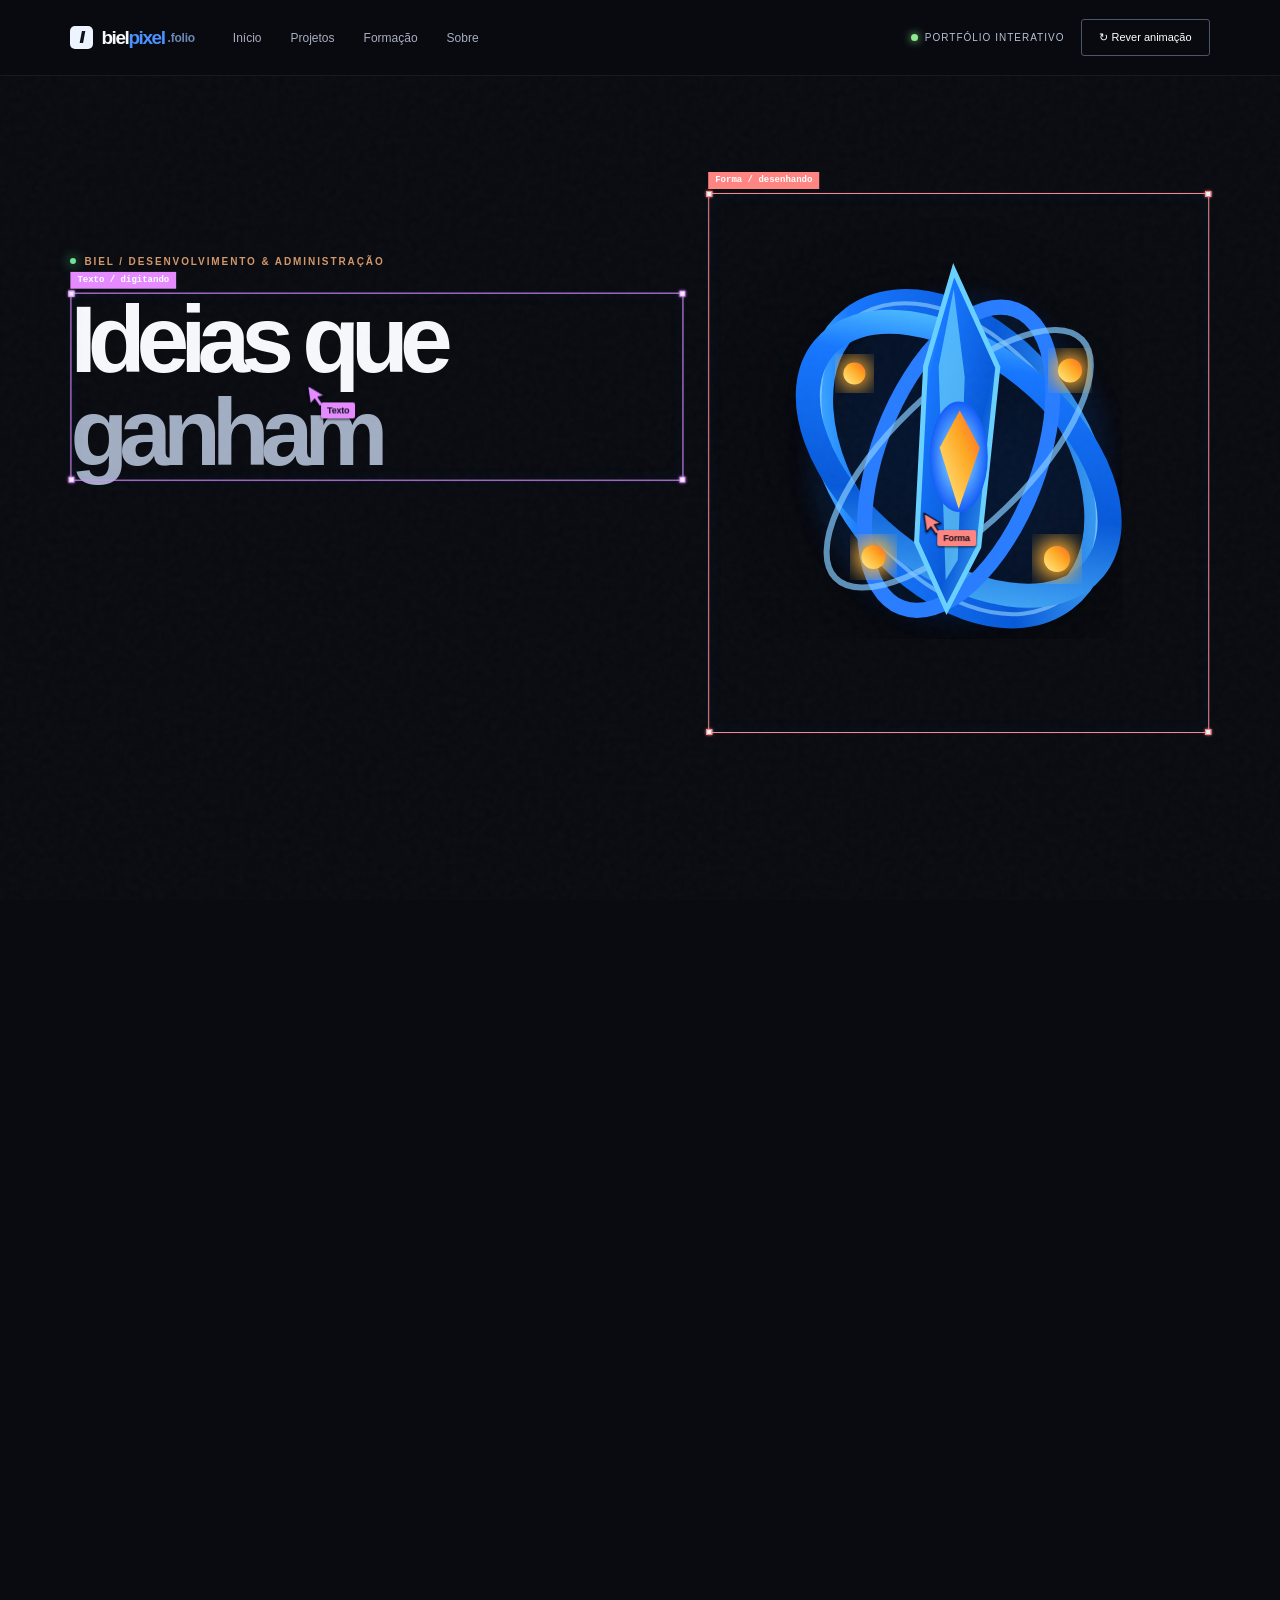
==== index.html @ 7184cdd7 "Publica portfolio interativo com oito projetos e Neon Pong" ====
<!DOCTYPE html>
<html lang="pt-BR">
<head>
  <meta charset="UTF-8">
  <meta name="viewport" content="width=device-width, initial-scale=1, viewport-fit=cover">
  <meta name="theme-color" content="#090b10">
  <meta name="description" content="Um portfólio construído por cursores, do primeiro traço ao seu mouse.">
  <title>Biel · Desenvolvimento & Administração</title>
  <style>
    :root{color-scheme:dark;--bg:#090b10;--panel:#11151d;--panel2:#161c26;--ink:#f6f8fc;--muted:#8893a9;--line:rgba(188,201,230,.14);--blue:#387dff;--cyan:#69ddff;--lime:#b0f77c;--orange:#ff9b4b}
    *{box-sizing:border-box}html{scroll-behavior:smooth}body{margin:0;min-width:320px;background:var(--bg);color:var(--ink);font-family:Inter,ui-sans-serif,-apple-system,BlinkMacSystemFont,"Segoe UI",sans-serif;overflow-x:hidden}button,a{font:inherit}button{cursor:pointer}a{color:inherit;text-decoration:none}::selection{background:#3474f1;color:white}
    .noise{position:fixed;inset:0;z-index:2;pointer-events:none;opacity:.115;background-image:url("data:image/svg+xml,%3Csvg viewBox='0 0 180 180' xmlns='http://www.w3.org/2000/svg'%3E%3Cfilter id='n'%3E%3CfeTurbulence type='fractalNoise' baseFrequency='.75' numOctaves='3' stitchTiles='stitch'/%3E%3C/filter%3E%3Crect width='180' height='180' filter='url(%23n)' opacity='.25'/%3E%3C/svg%3E")}
    .glow{position:absolute;width:500px;height:500px;border-radius:50%;filter:blur(130px);background:rgba(13,88,255,.09);pointer-events:none}
    .header{position:fixed;left:0;right:0;top:0;height:76px;z-index:45;display:flex;align-items:center;gap:38px;padding:0 clamp(22px,5.5vw,100px);border-bottom:1px solid rgba(181,200,230,.085);background:rgba(9,11,16,.81);backdrop-filter:blur(18px)}
    .brand{display:flex;align-items:center;font-size:19px;font-weight:800;letter-spacing:-.075em;white-space:nowrap}.brand-symbol{display:grid;place-items:center;width:23px;height:23px;border-radius:5px;margin-right:8px;background:#eef4ff;color:#0a0e18;font-weight:900;font-size:16px;letter-spacing:-3px;padding-right:2px}.brand small{color:#6c88b7;font-size:12px;letter-spacing:-.02em;margin-left:3px}
    .nav{display:flex;gap:29px;align-items:center;margin-right:auto}.nav a{font-size:12px;color:#a7afbe;transition:color .2s}.nav a:hover{color:#fff}.header-right{display:flex;align-items:center;gap:17px}.mini-live{font-size:10px;letter-spacing:.1em;color:#b8c2d4;white-space:nowrap}.mini-live i{display:inline-block;width:7px;height:7px;background:#8eea8f;border-radius:50%;margin-right:7px;box-shadow:0 0 9px #8eea8f}.header-button{font-size:11px;padding:11px 17px;border:1px solid #4b5669;background:transparent;color:white;border-radius:3px;white-space:nowrap;transition:.2s}.header-button:hover{background:#f6f9ff;color:#0b101a}
    .wrap{max-width:1500px;margin:auto;padding-inline:clamp(24px,5.5vw,100px)}section{position:relative;scroll-margin-top:75px}
    .hero{min-height:min(900px,100svh);padding-top:76px;display:flex;align-items:center;overflow:hidden;background:radial-gradient(ellipse at 76% 43%,rgba(36,71,115,.1),transparent 40%)}
    .hero-wrap{width:100%;position:relative;display:grid;grid-template-columns:minmax(0,1.1fr) minmax(330px,.9fr);align-items:center;gap:25px;padding-top:55px;padding-bottom:115px}
    .eyebrow{display:flex;align-items:center;gap:8px;font-weight:700;color:#d49769;font-size:10px;letter-spacing:.19em;text-transform:uppercase}.green{color:#87ea98}.status-dot{width:6px;height:6px;border-radius:100%;background:#6de594;box-shadow:0 0 12px #6de594;display:inline-block;flex:none}
    h1,h2,h3,p{margin-top:0}h1{font-size:clamp(65px,7.75vw,128px);line-height:.99;letter-spacing:-.095em;font-weight:750;margin:26px 0 29px;max-width:1000px}h1 span{color:#a2aec3}h1 span,.proof h2 span,.footer h2 span{display:block}
    .hero-desc{max-width:495px;color:#b3bdce;line-height:1.8;font-size:clamp(13px,1.13vw,16px);margin:0 0 32px}.hero-actions{display:flex;gap:13px;align-items:center;flex-wrap:wrap}.primary-btn,.ghost-btn{display:inline-flex;justify-content:center;align-items:center;gap:21px;padding:15px 19px;font-size:11px;border-radius:3px;font-weight:720;transition:.2s}.primary-btn{background:#edf3ff;color:#121725;border:1px solid white;min-width:150px}.primary-btn:hover{background:#81b5ff}.ghost-btn{color:#ebf0fb;background:transparent;border:1px solid #3f4a5c;min-width:145px}.ghost-btn:hover{background:#18202c}.arrow{font-size:16px}
    .hero-meta{position:absolute;left:clamp(24px,5.5vw,100px);bottom:47px;display:grid;gap:7px}.meta-label{font-size:9px;letter-spacing:.19em;color:#7c8799;font-weight:750}.meta-value{font-size:clamp(24px,3vw,39px);letter-spacing:-.06em;font-weight:800}.hero-meta-right{position:absolute;right:clamp(24px,5.5vw,100px);bottom:46px;text-align:right}.hero-meta-right strong{font-size:10px;letter-spacing:.1em;font-weight:550;color:#9daabc}.hero-meta-right p{font-size:10px;letter-spacing:.05em;color:#657489;margin:7px 0 0}
    .artifact{height:540px;position:relative;display:grid;place-items:center;isolation:isolate;transform:translateX(0)}.artifact::before{content:"";width:300px;height:300px;position:absolute;background:radial-gradient(circle,#1c65f02b,transparent 64%);filter:blur(33px)}.artifact svg{width:100%;max-width:510px;overflow:visible;filter:drop-shadow(0 20px 36px #02040a)}.artifact .spin-slow{transform-origin:250px 265px;animation:turn 17s linear infinite}.artifact .spin-reverse{transform-origin:250px 265px;animation:turnBack 11s linear infinite}.artifact .bob{animation:bob 4.5s ease-in-out infinite}.artifact .spark{animation:twinkle 2.3s infinite alternate}.artifact-tag{position:absolute;bottom:32px;right:6%;font:10px/1.5 ui-monospace,monospace;color:#6c7a97;letter-spacing:.05em}
    @keyframes turn{to{transform:rotate(360deg)}}@keyframes turnBack{to{transform:rotate(-360deg)}}@keyframes bob{50%{transform:translateY(-13px)}}@keyframes twinkle{to{opacity:.35}}
    .rule{height:1px;background:linear-gradient(90deg,transparent,#30394b 10%,#30394b 90%,transparent);opacity:.65}
    .section-head{display:grid;grid-template-columns:1.2fr 1fr;gap:40px;align-items:end}.section-kicker{font-size:10px;letter-spacing:.18em;color:#df8d53;font-weight:800;text-transform:uppercase;margin:0 0 22px}.section-kicker .number{color:#8692a7;margin-right:18px}.section-head h2,.proof h2{font-size:clamp(45px,6vw,88px);line-height:1;letter-spacing:-.082em;font-weight:770;margin:0}.section-head h2 span{color:#a8b5c8}.section-head p{max-width:385px;margin:0 0 6px 0;color:#a9b4c7;font-size:14px;line-height:1.8}
    .proof{min-height:830px;padding:135px 0 125px;background:#0b0e14}.proof .section-head{margin-bottom:70px}
    .spotlight{height:360px;position:relative;overflow:hidden;border:1px solid #29374e;background:linear-gradient(145deg,#263650,#121b2a 50%,#0c111a);display:flex;align-items:center;justify-content:center}.spotlight::before{content:"";position:absolute;inset:0;background:repeating-linear-gradient(90deg,transparent,transparent 89px,#8298ba12 90px),repeating-linear-gradient(0deg,transparent,transparent 89px,#8298ba12 90px)}.spotlight .big-word{font-size:clamp(90px,17vw,260px);font-weight:900;letter-spacing:-.115em;color:#c7d7ea09;white-space:nowrap;transform:rotate(-6deg);user-select:none}.spotlight-terminal{position:absolute;z-index:1;left:11%;top:15%;width:320px;max-width:48%;padding:20px;border:1px solid #4b6182;background:#101926eb;box-shadow:0 20px 40px #0005;transform:rotate(-5deg)}.dotrow{display:flex;gap:5px;margin-bottom:22px}.dotrow b{width:8px;height:8px;border-radius:100%;background:#ff816e}.dotrow b:nth-child(2){background:#f8c66d}.dotrow b:nth-child(3){background:#74dba2}.terminal-line{height:6px;width:80%;background:#263d5b;border-radius:2px;margin:11px 0}.terminal-line:nth-child(odd){background:#3c658e;width:61%}.terminal-line.short{width:40%}.spotlight-right{position:absolute;right:10%;bottom:15%;width:34%;height:52%;border:1px solid #334f80;background:#11192caa;transform:rotate(4deg);display:grid;place-items:center}.spotlight-right span{font:700 14px ui-monospace,monospace;color:#81aaf4}
    .work{padding:130px 0 160px;background:#0b0e14}.project-grid{display:grid;grid-template-columns:1.06fr .94fr;gap:24px;margin-top:75px}.project{border:1px solid #28313e;background:#0e131b;overflow:hidden;min-width:0}.project-visual{height:360px;display:grid;place-items:center;position:relative;overflow:hidden}.project:nth-child(2) .project-visual{background:#172035}.project:nth-child(1) .project-visual{background:radial-gradient(circle at 65% 45%,#145e7460,transparent 50%),#10212b}.project-caption{padding:25px 28px 28px;display:flex;justify-content:space-between;gap:15px;align-items:start;border-top:1px solid #2a3544}.project-caption h3{font-size:26px;letter-spacing:-.06em;margin:0 0 7px}.project-caption p{color:#77869d;font-size:12px;margin:0}.project-caption .corner{color:#91a8cb;font-size:20px}.radar{width:300px;height:300px;max-width:80%;max-height:85%;border:1px solid #4a8795;border-radius:50%;position:relative;background:repeating-radial-gradient(circle,transparent 0 34px,#447d8349 35px 36px),linear-gradient(130deg,#15bb9f1a,transparent)}.radar:before,.radar:after{content:"";position:absolute;background:#357f88;opacity:.6}.radar:before{height:1px;width:100%;top:50%}.radar:after{height:100%;width:1px;left:50%}.radar-beam{position:absolute;inset:0;border-radius:100%;background:conic-gradient(from 0deg,#2bcbb36c,transparent 55deg,transparent);animation:turn 5s linear infinite}.radar-ping{position:absolute;border-radius:50%;width:8px;height:8px;background:#8af8db;box-shadow:0 0 0 7px #8af8db29,0 0 18px #8af8db;top:31%;left:62%}.radar-ping.two{top:66%;left:33%;transform:scale(.6)}.clinical{width:75%;height:75%;border:1px solid #395078;background:#101827;padding:20px;box-shadow:30px 25px 1px #090e1c55;transform:rotate(-3deg)}.clinical-top{height:20px;border-bottom:1px solid #364c70;display:flex;justify-content:space-between}.clinical-top span{width:60px;height:6px;background:#5b82c9}.teeth{height:80%;display:grid;grid-template-columns:repeat(8,1fr);gap:8px;align-items:center}.tooth{height:47%;border:2px solid #647ea6;border-radius:30% 30% 42% 42%;transform:rotate(4deg)}.tooth:nth-child(3n){background:#2c7dff55;border-color:#56baff}.tooth:nth-child(even){transform:rotate(-8deg);height:64%}
    .story-strip{margin-top:23px;padding:28px;border:1px solid #28313e;display:flex;justify-content:space-between;align-items:center;gap:16px;background:linear-gradient(90deg,#101823,#0a0e15)}.story-strip strong{font-size:16px;letter-spacing:-.03em}.story-strip p{font-size:12px;color:#8996aa;margin:6px 0 0}.story-strip .green{font-size:10px;letter-spacing:.15em}
    .footer{min-height:660px;padding:135px 0 190px;background:#0c0f15}.footer-grid{display:grid;grid-template-columns:1fr 1fr;gap:60px;align-items:center}.footer h2{font-size:clamp(50px,6.5vw,93px);line-height:1.05;letter-spacing:-.09em;max-width:950px;margin:0 0 38px}.footer h2 span{color:#aab9ce}.footer p{color:#99a7bb;font-size:14px;line-height:1.8;max-width:350px}.mock-email{border:1px solid #4d5b6c;background:#edf1f8;color:#222b3c;font-size:14px;padding:22px 20px;min-height:66px;display:flex;justify-content:space-between;align-items:center;gap:15px;cursor:pointer;transition:transform .2s}.mock-email:hover{transform:translateY(-4px)}.mock-email span:last-child{font-size:20px}.footer-bottom{border-top:1px solid var(--line);padding:28px 0;color:#7c889c;font-size:11px;display:flex;justify-content:space-between;gap:20px}
    /* The living collaboration layer */
    #cursor-layer{position:fixed;inset:0;z-index:30;pointer-events:none;overflow:hidden;contain:layout style;user-select:none}.agent{--agent:#80b6ff;position:absolute;left:0;top:0;width:0;height:0;will-change:transform;filter:drop-shadow(0 1px 1px #000b)}.agent svg{position:absolute;left:0;top:0;width:20px;height:25px;overflow:visible;transform-origin:3px 3px;transform:rotate(-7deg)}.agent .agent-name{position:absolute;left:15px;top:18px;border-radius:2px;color:#09121b;background:var(--agent);padding:3px 6px;font-size:9px;font-weight:850;white-space:nowrap;letter-spacing:-.02em;opacity:0;transform:translateY(-3px);transition:opacity .2s,transform .2s}.agent.named .agent-name{opacity:1;transform:translateY(0)}.agent .afterimage{position:absolute;width:12px;height:1px;background:var(--agent);filter:blur(2px);opacity:.55;transform:translate(-8px,-5px) rotate(-35deg)}
    .select-frame{--sel:#2e80ff;position:absolute;left:0;top:0;box-sizing:border-box;border:1.4px solid var(--sel);background:rgba(50,126,241,.045);box-shadow:inset 0 0 16px #1c69df12,0 0 0 1px #2072ff1a;opacity:0;transition:opacity .14s;will-change:transform,width,height}.select-frame.visible{opacity:1}.select-frame.red{background:#ec4b4314}.select-frame .frame-tag{position:absolute;top:-22px;left:-1px;background:var(--sel);font:750 9px/17px ui-monospace,monospace;color:white;padding:0 7px;min-width:39px;white-space:nowrap}.select-frame .handles i{position:absolute;width:6px;height:6px;background:#e6f4ff;border:1px solid var(--sel);box-shadow:0 0 3px var(--sel);transform:translate(-50%,-50%)}.select-frame .handles i:nth-child(1){top:0;left:0}.select-frame .handles i:nth-child(2){top:0;left:100%}.select-frame .handles i:nth-child(3){top:100%;left:0}.select-frame .handles i:nth-child(4){top:100%;left:100%}.select-frame .handles i:nth-child(5){top:50%;left:100%}.select-frame .handles i:nth-child(6){top:100%;left:50%}.guide{position:absolute;background:#3776ff55;opacity:0;pointer-events:none}.guide.vertical{width:1px;top:0;bottom:0}.guide.horizontal{height:1px;left:0;right:0}
    .controller{position:fixed;z-index:60;bottom:max(18px,env(safe-area-inset-bottom));left:50%;transform:translateX(-50%);min-height:48px;max-width:calc(100vw - 24px);display:flex;align-items:center;gap:12px;padding:7px 9px 7px 12px;background:#1b212aec;border:1px solid #394352;border-radius:10px;box-shadow:0 12px 37px #000b;backdrop-filter:blur(22px);font-size:11px;white-space:nowrap}.avatars{display:flex;align-items:center;padding-right:3px}.avatars i{width:10px;height:10px;border:1.5px solid #172230;border-radius:100%;margin-right:-3px;box-shadow:0 0 5px #a3d0ff55}.counter{font-size:11px;font-weight:750;color:#e7edf7}.layers{color:#9eacbc;font-family:ui-monospace,monospace;font-size:10px}.progress{width:58px;height:3px;background:#354353;border-radius:9px;overflow:hidden}.progress i{display:block;height:100%;width:35%;background:#368fff;border-radius:9px;box-shadow:0 0 7px #368fff}.ctrl-btn{border:1px solid #475467;color:#f3f5fa;border-radius:5px;background:#323d4b;padding:6px 9px;font-size:10px;font-weight:750;min-height:29px}.ctrl-btn:hover{background:#46546a}.ctrl-btn.on{color:#8ce0a7}.ctrl-btn.square{width:27px;padding:0;font-size:16px;line-height:1}.controller .divider{width:1px;height:20px;background:#3e4a59}.ctrl-status{color:#b1c0d8;font-size:10px}
    .scroll-tip{position:fixed;z-index:10;right:26px;bottom:30px;font:9px ui-monospace,monospace;color:#58677c;letter-spacing:.13em;transform:rotate(-90deg);transform-origin:bottom right;pointer-events:none}
    @media(max-width:1020px){.nav{gap:15px}.hero-wrap{grid-template-columns:minmax(0,1fr) minmax(265px,.8fr)}h1{font-size:clamp(60px,8.5vw,96px)}.artifact{height:410px}.proof{min-height:700px}}
    @media(max-width:700px){.header{height:64px;padding-inline:22px;gap:12px}.header .nav{display:none}.header-right{margin-left:auto}.mini-live{display:none}.header-button{padding:9px 12px}.hero{min-height:860px}.hero-wrap{display:flex;flex-direction:column;align-items:stretch;gap:10px;padding-top:74px;padding-bottom:145px}.hero-wrap .hero-copy{position:relative;z-index:1}h1{font-size:clamp(56px,12.8vw,88px);letter-spacing:-.085em;margin:22px 0}.hero-desc{max-width:440px}.artifact{height:280px;margin-top:10px;opacity:.88;align-self:center;width:100%;max-width:390px}.artifact svg{width:320px;max-width:100%}.artifact-tag{right:15%}.hero-meta{bottom:40px}.hero-meta-right{bottom:40px}.section-head,.footer-grid{grid-template-columns:1fr;gap:25px}.proof,.work,.footer{padding-top:105px;padding-bottom:105px;min-height:auto}.proof .section-head{margin-bottom:45px}.spotlight{height:310px}.spotlight-terminal{max-width:55%;left:7%}.spotlight-right{right:7%;width:40%}.project-grid{grid-template-columns:1fr}.project-visual{height:310px}.story-strip{flex-wrap:wrap}.footer h2{font-size:clamp(51px,11.5vw,80px)}.footer-bottom{flex-direction:column}.controller{gap:7px;padding:6px 8px}.progress,.ctrl-status,.layers{display:none}.controller .divider{height:18px}.counter{font-size:10px}.scroll-tip{display:none}}
    @media(prefers-reduced-motion:reduce){html{scroll-behavior:auto}.artifact svg *, .radar-beam{animation-duration:60s!important}.primary-btn,.ghost-btn{transition:none}}
  </style>
<style>
.booting main,.booting .header,.booting .scroll-tip{visibility:hidden}
html{scroll-behavior:auto}
.hero{background:none}.glow,.rule{visibility:hidden}
.header{position:fixed}.hero-wrap{padding-top:65px}h1{font-size:clamp(60px,7.4vw,112px)}
.controller{display:none!important}.nav-replay{cursor:pointer}.nav-replay:focus-visible{outline:2px solid #79c9ff;outline-offset:5px}
.work h2 span{display:block}
.spotlight-terminal{max-width:48%;padding:24px}.terminal-line,.terminal-line:nth-child(odd),.terminal-line.short{height:auto;width:auto;background:none;border-radius:0;color:#d6e4ff;font:600 22px/1.2 ui-sans-serif,system-ui;margin:8px 0}.terminal-line:first-of-type{font-size:10px}.terminal-line:nth-child(2),.terminal-line:nth-child(5){font-size:10px;letter-spacing:.08em;color:#91a8cb}.spotlight-right span{padding:12px;text-align:center}.spotlight-right strong{display:block;margin:16px 0;font:700 clamp(16px,2vw,27px) system-ui}.spotlight-right small{font:9px ui-monospace,monospace;letter-spacing:.07em}
.project-mark{position:absolute;inset:0;display:flex;align-items:center;justify-content:center;flex-direction:column;font-size:140px;font-weight:800;color:#b1f8ec;letter-spacing:-.1em}.project-mark span{font:9px ui-monospace,monospace;letter-spacing:.18em}.teeth{display:grid;grid-template-columns:1fr;text-align:center}.teeth>span{font-size:80px;font-weight:800;letter-spacing:-.07em;color:#9abbff}.teeth small{display:block;font:8px/1.7 ui-monospace,monospace;letter-spacing:.12em;color:#b6c6e0}.project-caption h3{font-size:clamp(22px,2.2vw,30px)}.project-caption a:hover{color:#82baff}.story-strip a{padding:12px;border:1px solid #2b5249}.story-strip a:hover{background:#16342b}
@media(max-width:700px){.spotlight{height:430px}.spotlight-terminal{padding:17px;left:5%;width:90%;max-width:none;top:5%;transform:rotate(-2deg)}.terminal-line,.terminal-line:nth-child(odd){font-size:17px}.terminal-line:nth-child(2),.terminal-line:nth-child(5){font-size:9px}.spotlight-right{right:5%;bottom:5%;width:90%;height:29%;transform:rotate(2deg)}.spotlight-right strong{font-size:20px;margin:10px 0}.spotlight-right small{font-size:8px}}
.proof,.work,.footer{background:transparent}
.agent .agent-name{font-size:9px}.agent.working .agent-name{opacity:1;transform:none}
.agent .afterimage{display:none}.agent{transition:opacity .15s}
.select-frame{transition:none;background:transparent}
.select-frame .frame-tag{font-size:9px}
.controller{max-width:calc(100vw - 20px);gap:9px}.counter{min-width:125px;font-size:10px}.progress{width:50px}.progress i{width:0}
.ctrl-btn:focus-visible,a:focus-visible{outline:2px solid #79c9ff;outline-offset:5px}
.ctrl-btn:disabled{opacity:.45;cursor:default}.mock-email{width:100%}
.scroll-tip{opacity:0}.is-finished .scroll-tip{opacity:1}
.sr-only{position:absolute;width:1px;height:1px;margin:-1px;padding:0;overflow:hidden;clip:rect(0,0,0,0);white-space:nowrap;border:0}
.building .artifact svg *,.building .radar-beam{animation-play-state:paused!important}
.merge-halo{position:absolute;width:46px;height:46px;border-radius:50%;border:1px solid #b0cfff;box-shadow:0 0 25px #559dff66;transform:translate(-50%,-50%);opacity:0}
@media(max-width:700px){.counter{min-width:0;max-width:112px;white-space:normal;line-height:1.3}.controller{gap:5px;width:max-content;padding:7px}.controller .avatars{display:none}.ctrl-btn{padding:7px;font-size:10px}.hero-wrap{padding-top:48px}.hero{min-height:920px}h1{font-size:clamp(53px,12.2vw,85px)}.artifact{height:270px}.project-caption{padding:22px}.spotlight-right span{font-size:10px}.footer{padding-bottom:150px}.header .brand{font-size:18px}}
@media(prefers-reduced-motion:reduce){.artifact svg *,.radar-beam{animation:none!important}*,*::before,*::after{transition:none!important}}

.project-grid{grid-template-columns:1fr 1fr;gap:24px}.project-visual{height:260px;background:var(--poster)!important;position:relative}.project-poster{position:absolute;inset:0;display:flex;align-items:center;justify-content:center;flex-direction:column;gap:12px;overflow:hidden}.project-poster strong{font-size:clamp(55px,6vw,88px);letter-spacing:-.08em;line-height:1}.project-poster small{font:10px ui-monospace,monospace;letter-spacing:.2em}.poster-ada{color:#fff;background:linear-gradient(#036f8033,#00495c77),url('projects/ada/patas.jpg') center/cover}.poster-xmen{color:#ffe569;background:radial-gradient(ellipse at 70% 50%,#173c67,#0d1425)}.poster-xmen:after{content:'';background:url('projects/xmen/card-wolverine.png') center/contain no-repeat;position:absolute;right:-5%;top:0;width:58%;height:100%;opacity:.5}.poster-flappy{color:#213d36;background:linear-gradient(#72c3cd 0 79%,#d9d5a2 79% 87%,#6f946a 87%)}.poster-flappy strong{font-size:66px;text-shadow:3px 3px #fff7}.poster-classic{color:#443585;background:linear-gradient(135deg,#f4f0ff,#cbbcf4)}.poster-landing{color:#eff5e8;background:linear-gradient(#172a2e55,#172a2eaa),url('projects/landing/montanhas.jpg') center/cover}.poster-landing strong{font-family:Georgia,serif;font-weight:400;font-style:italic}.poster-cards{color:#f5efff;background:linear-gradient(140deg,#443a70,#1e1b31)}.poster-appic{color:#75edc8;background:linear-gradient(130deg,#224c47,#112e3d)}.project-caption{display:block}.project-caption>p{min-height:36px;line-height:1.65;margin:10px 0 18px}.project-caption h3{margin:0}.project-actions{display:flex;gap:18px;align-items:center;flex-wrap:wrap}.project-open{padding:11px 16px;border:1px solid #627b94;border-radius:5px;background:#edf3ff;color:#142332;font-size:12px;font-weight:700;cursor:pointer}.project-open:hover{background:#93c8ff}.project-source{font-size:11px;color:#a0b5d0}.project{transition:border-color .25s}.project:hover{border-color:#547dae}.other-projects{margin-top:24px;display:grid;grid-template-columns:1fr 1fr;gap:24px}.other-projects article{border:1px solid #293648;padding:26px;background:#101725}.other-projects h3{margin:10px 0;font-size:27px;letter-spacing:-.04em}.other-projects p{font-size:13px;line-height:1.7;color:#9caec5}.other-projects .tag{font:9px ui-monospace,monospace;letter-spacing:.14em;color:#a2c5ff}.other-projects a{font-size:12px;border-bottom:1px solid #769cbd;padding-bottom:3px}.portal{position:fixed;inset:0;width:100vw;height:100dvh;max-width:none;max-height:none;border:0;padding:0;margin:0;background:#0b111c;color:#e8f2ff;z-index:100}.portal::backdrop{background:#02060be8;backdrop-filter:blur(12px)}.portal[open]{display:flex;flex-direction:column;animation:portal-in .6s cubic-bezier(.2,.7,.2,1) both}.portal.closing{animation:portal-out .45s ease-in both}.portal-bar{height:66px;flex:none;display:flex;align-items:center;gap:20px;padding:0 24px;border-bottom:1px solid #26374c}.portal-bar button{border:1px solid #526780;border-radius:6px;background:#1a2a40;color:#fff;padding:10px 16px;font:600 12px system-ui;cursor:pointer}.portal-bar strong{font-size:13px;margin-right:auto}.portal-bar a{font-size:11px;color:#a3bedb}.portal iframe{flex:1;width:100%;border:0;background:#0d1622;min-height:0}.portal-loading{position:absolute;inset:66px 0 0;background:#0b111c;display:grid;place-content:center;text-align:center;gap:15px;pointer-events:none}.portal-loading[hidden]{display:none}.portal-loading span{font:10px ui-monospace,monospace;letter-spacing:.1em;color:#8cacd5}.portal-loading strong{font-size:clamp(28px,5vw,60px);letter-spacing:-.05em}.portal-progress{height:2px;width:130px;margin:auto;background:linear-gradient(90deg,#10213b,#7dbbff,#10213b);background-size:200% 100%;animation:loading 1s linear infinite}.portal-open{overflow:hidden}.portal-open .controller{visibility:hidden}@keyframes portal-in{from{clip-path:circle(0 at var(--ox,50%) var(--oy,50%));opacity:.3}to{clip-path:circle(150vmax at var(--ox,50%) var(--oy,50%));opacity:1}}@keyframes portal-out{to{clip-path:circle(0 at var(--ox,50%) var(--oy,50%));opacity:0}}@keyframes loading{to{background-position:200% 0}}@media(max-width:700px){.project-grid,.other-projects{grid-template-columns:1fr}.project-visual{height:230px}.portal-bar{padding:0 12px;gap:12px;height:60px}.portal-bar button{padding:9px;font-size:11px}.portal-bar strong{font-size:12px}.portal-bar a:last-child{display:none}.portal-loading{inset:60px 0 0}.other-projects article{padding:22px}}@media(prefers-reduced-motion:reduce){.portal[open],.portal.closing,.portal-progress{animation:none!important}}

</style><style>.poster-pong{background:radial-gradient(circle at 30% 30%,#5ee7d01c,transparent 50%),radial-gradient(circle at 80% 80%,#ff6ca826,transparent 55%),#101524!important;isolation:isolate}.poster-pong:before{content:"";position:absolute;inset:20% 12%;border-left:5px solid #5ee7d0;border-right:5px solid #ff6ca8;box-shadow:-8px 0 28px #5ee7d022,8px 0 28px #ff6ca822;z-index:-1}.poster-pong:after{content:"";position:absolute;top:20%;bottom:20%;left:50%;border-left:2px dashed #8393ac44;z-index:-1}.poster-pong strong{font-size:clamp(28px,4vw,56px);color:#e7fff8;text-shadow:0 0 25px #5ee7d055}.poster-pong small{color:#9ae8da}</style>
</head>
<body class="booting">
  <div class="noise" aria-hidden="true"></div>
  <header class="header" data-target data-label="navigation">
    <a href="#home" class="brand"><span class="brand-symbol">//</span>biel<span style="color:#4b92ff">pixel</span><small>.folio</small></a>
    <nav class="nav" aria-label="Seções"><a href="#home" data-target>Início</a><a href="#work" data-target>Projetos</a><a href="#proof" data-target>Formação</a><a href="#contact" data-target>Sobre</a></nav>
    <div class="header-right"><span class="mini-live"><i></i>PORTFÓLIO INTERATIVO</span><button type="button" class="header-button nav-replay" id="nav-replay" aria-label="Rever animação" title="Rever a construção em 2×">↻ Rever animação</button></div>
  </header>
  <main>
    <section id="home" class="hero">
      <div class="glow" style="right:-140px;top:10%"></div>
      <div class="wrap hero-wrap">
        <div class="hero-copy">
          <div class="eyebrow" data-target data-label="availability"><span class="status-dot"></span> BIEL / DESENVOLVIMENTO & ADMINISTRAÇÃO</div>
          <h1 data-target data-label="headline">Ideias que<span>ganham vida.</span></h1>
          <p class="hero-desc" data-target data-label="description">Sou Biel, técnico em Desenvolvimento de Sistemas pela ETEC e em Administração pelo SENAI. Gosto de transformar ideias em projetos e compartilhar o que construo no GitHub.</p>
          <div class="hero-actions" data-target data-label="actions"><a href="#work" class="primary-btn" data-target data-label="view work">Ver projetos <span class="arrow">↗</span></a><a href="#proof" class="ghost-btn" data-target data-label="studio">Minha formação <span class="arrow">→</span></a></div>
        </div>
        <div class="artifact" data-target data-label="interactive sculpture" aria-hidden="true">
          <svg viewBox="0 0 500 550" xmlns="http://www.w3.org/2000/svg">
            <defs>
              <linearGradient id="blueSteel" x1="0" x2="1" y1="0" y2="1"><stop stop-color="#76f1ff"/><stop offset=".24" stop-color="#1677ff"/><stop offset=".62" stop-color="#0759d9"/><stop offset="1" stop-color="#57c3ff"/></linearGradient>
              <linearGradient id="gold" x1="0" x2="1" y1="1" y2="0"><stop stop-color="#fff08e"/><stop offset=".6" stop-color="#ffa922"/><stop offset="1" stop-color="#ff6427"/></linearGradient>
              <radialGradient id="core"><stop stop-color="#dfffff"/><stop offset=".4" stop-color="#6cbbff"/><stop offset="1" stop-color="#125cfa"/></radialGradient>
              <filter id="blurry"><feGaussianBlur stdDeviation="10"/></filter>
            </defs>
            <ellipse cx="250" cy="265" rx="151" ry="166" fill="#1668dd" opacity=".13" filter="url(#blurry)"/>
            <g class="spin-slow" fill="none" stroke-linecap="round">
              <ellipse cx="250" cy="265" rx="115" ry="174" stroke="url(#blueSteel)" stroke-width="28" transform="rotate(-37 250 265)"/>
              <ellipse cx="250" cy="265" rx="114" ry="174" stroke="#9bd9ff" stroke-opacity=".58" stroke-width="4" transform="rotate(-37 250 265)"/>
              <ellipse cx="250" cy="265" rx="174" ry="105" stroke="url(#blueSteel)" stroke-width="24" transform="rotate(39 250 265)"/>
            </g>
            <g class="spin-reverse" fill="none" stroke-linecap="round">
              <ellipse cx="250" cy="265" rx="80" ry="159" stroke="#287dff" stroke-width="15" transform="rotate(21 250 265)"/>
              <ellipse cx="250" cy="265" rx="171" ry="68" stroke="#84cbff" stroke-width="6" opacity=".7" transform="rotate(-44 250 265)"/>
            </g>
            <g class="bob"><path d="M245 77 L289 174 L270 353 L238 415 L208 348 L217 173 Z" fill="url(#blueSteel)" stroke="#69d1ff" stroke-width="5"/><path d="M245 96 L256 184 L249 366 L237 386 L230 173 Z" fill="#7de9ff" opacity=".58"/><ellipse cx="250" cy="263" rx="29" ry="55" fill="url(#core)"/><path d="M251 217 L271 254 L250 315 L231 254Z" fill="url(#gold)"/></g>
            <g class="spark"><circle cx="146" cy="180" r="16" fill="#ffb02e" filter="url(#blurry)"/><circle cx="146" cy="180" r="11" fill="url(#gold)"/><circle cx="361" cy="177" r="18" fill="#ffb02e" filter="url(#blurry)"/><circle cx="361" cy="177" r="12" fill="url(#gold)"/><circle cx="348" cy="365" r="20" fill="#ffb02e" filter="url(#blurry)"/><circle cx="348" cy="365" r="13" fill="url(#gold)"/><circle cx="165" cy="363" r="19" fill="#ffb02e" filter="url(#blurry)"/><circle cx="165" cy="363" r="12" fill="url(#gold)"/></g>
          </svg>
          <div class="artifact-tag">FIG.01 / IDEIAS EM MOVIMENTO</div>
        </div>
        <div class="hero-meta"><span class="meta-label" data-target data-label="founded">PORTFÓLIO / EDIÇÃO</span><span class="meta-value" data-target data-label="year">2026</span></div>
        <div class="hero-meta-right"><strong data-target data-label="signal">DESIGN · CÓDIGO · MOVIMENTO</strong><p>Da primeira ideia ao último detalhe</p></div>
      </div>
    </section>
    <div class="rule"></div>
    <section id="proof" class="proof">
      <div class="wrap">
        <div class="section-head"><div><p class="section-kicker" data-target><span class="number">01 /</span> FORMAÇÃO / ETEC + SENAI</p><h2 data-target data-label="proof headline">Tecnologia.<span>E visão de gestão.</span></h2></div><p data-target data-label="proof description">Duas formações técnicas que se complementam: Desenvolvimento de Sistemas e Administração. Uma base para conectar criação de soluções e compreensão dos negócios.</p></div>
        <div class="spotlight" data-target data-label="full-width showcase"><span class="big-word">FORMAÇÃO</span><div class="spotlight-terminal" data-target data-label="code window"><div class="dotrow"><b></b><b></b><b></b></div><div class="terminal-line">FORMAÇÃO TÉCNICA</div><div class="terminal-line">Desenvolvimento</div><div class="terminal-line">de Sistemas</div><div class="terminal-line short">ETEC</div><div class="terminal-line">&lt; / &gt;</div></div><div class="spotlight-right" data-target data-label="module"><span><small>FORMAÇÃO TÉCNICA</small><strong>Administração</strong><small>SENAI</small></span></div></div>
      </div>
    </section>
    <div class="rule"></div>
    <section id="work" class="work"><div class="wrap"><div class="section-head"><div><p class="section-kicker" data-target><span class="number">02 /</span> PROJETOS / GITHUB</p><h2 data-target data-label="work heading">Um pouco do<span>que eu crio.</span></h2></div><p data-target data-label="work description">Oito experiências para explorar de verdade. Entre em cada projeto, experimente as versões revisadas e volte ao portfólio sem perder o caminho.</p></div>
<div class="project-grid"><article class="project" style="--poster:#079ec3"><div class="project-visual"><div class="project-poster poster-ada"><strong>ada.</strong><small>CUIDADO QUE TRANSFORMA</small></div></div><div class="project-caption"><h3>ADAproject</h3><p>TCC · Proteção animal, navegação e adoção demonstrativa.</p><div class="project-actions"><button class="project-open" data-open-project="ada" aria-label="Abrir ADAproject">Entrar no projeto ↗</button><a class="project-source" href="https://github.com/Bielpixel/ADAproject" target="_blank" rel="noopener noreferrer">Código original</a></div></div></article><article class="project" style="--poster:#14253d"><div class="project-visual"><div class="project-poster poster-xmen"><strong>X—MEN</strong><small>ARQUIVO MUTANTE</small></div></div><div class="project-caption"><h3>X-Men</h3><p>Interface interativa · Mouse, toque e teclado.</p><div class="project-actions"><button class="project-open" data-open-project="xmen" aria-label="Abrir X-Men">Entrar no projeto ↗</button><a class="project-source" href="https://github.com/Bielpixel/X-men-curso-DEV-EM-DOBRO" target="_blank" rel="noopener noreferrer">Código original</a></div></div></article><article class="project" style="--poster:#72c3cd"><div class="project-visual"><div class="project-poster poster-flappy"><strong>FLAPPY</strong><small>MAIS UM VOO</small></div></div><div class="project-caption"><h3>Flappy Bird</h3><p>Jogo em JavaScript · Placar, recorde e pausa.</p><div class="project-actions"><button class="project-open" data-open-project="flappy" aria-label="Abrir Flappy Bird">Entrar no projeto ↗</button><a class="project-source" href="https://github.com/Bielpixel/flappybird" target="_blank" rel="noopener noreferrer">Código original</a></div></div></article><article class="project" style="--poster:#d7c9f7"><div class="project-visual"><div class="project-poster poster-classic"><strong>Biel.</strong><small>DESENVOLVIMENTO + ADMINISTRAÇÃO</small></div></div><div class="project-caption"><h3>Portfólio clássico</h3><p>Uma apresentação pessoal com visual claro e navegação revisada.</p><div class="project-actions"><button class="project-open" data-open-project="classic" aria-label="Abrir Portfólio clássico">Entrar no projeto ↗</button><a class="project-source" href="https://github.com/Bielpixel/Portiflio" target="_blank" rel="noopener noreferrer">Código original</a></div></div></article><article class="project" style="--poster:#243c3c"><div class="project-visual"><div class="project-poster poster-landing"><strong>Começos.</strong><small>CURIOSIDADE EM MOVIMENTO</small></div></div><div class="project-caption"><h3>Primeiros passos</h3><p>Releitura editorial do meu primeiro estudo de landing page.</p><div class="project-actions"><button class="project-open" data-open-project="landing" aria-label="Abrir Primeiros passos">Entrar no projeto ↗</button><a class="project-source" href="https://github.com/Bielpixel/FAZENDO-UMA-PAGINA" target="_blank" rel="noopener noreferrer">Código original</a></div></div></article><article class="project" style="--poster:#342c55"><div class="project-visual"><div class="project-poster poster-cards"><strong>cards/lab</strong><small>LABORATÓRIO DE INTERFACE</small></div></div><div class="project-caption"><h3>Cards / Lab</h3><p>Componentes interativos · Temas, cores e estados.</p><div class="project-actions"><button class="project-open" data-open-project="cards" aria-label="Abrir Cards / Lab">Entrar no projeto ↗</button><a class="project-source" href="https://github.com/Bielpixel/criandoCards" target="_blank" rel="noopener noreferrer">Código original</a></div></div></article><article class="project" style="--poster:#173a3d"><div class="project-visual"><div class="project-poster poster-appic"><strong>AppIC.</strong><small>UM PASSO POR VEZ</small></div></div><div class="project-caption"><h3>AppIC</h3><p>Adaptação web do protótipo Ionic · Plano de estudos.</p><div class="project-actions"><button class="project-open" data-open-project="appic" aria-label="Abrir AppIC">Entrar no projeto ↗</button><a class="project-source" href="https://github.com/Bielpixel/AppIC_ionic" target="_blank" rel="noopener noreferrer">Código original</a></div></div></article><article class="project" style="--poster:#101b2e"><div class="project-visual"><div class="project-poster poster-pong"><strong>NEON PONG</strong><small>AURORA × KAGE / ALPHA 0.1</small></div></div><div class="project-caption"><h3>Neon Pong</h3><p>Arcade em JavaScript · Duelo contra a CPU, barreiras e habilidades especiais.</p><div class="project-actions"><button class="project-open" data-open-project="pong" aria-label="Abrir Neon Pong">Entrar no projeto ↗</button><a class="project-source" href="https://github.com/Bielpixel/Neon-Pong-alpha-0.1" target="_blank" rel="noopener noreferrer">Código original</a></div></div></article></div><div class="other-projects"><article><span class="tag">MINECRAFT / MOD PUBLICADO</span><h3>Yamato Inplant</h3><p>Complemento para o Nightfall que adiciona uma troca com Ornn para transformar a Yamato DMC4 em Yamato DMC5.</p><div class="project-actions"><a href="https://www.curseforge.com/minecraft/mc-mods/yamato-inplant" target="_blank" rel="noopener noreferrer">Ver no CurseForge ↗</a><a href="https://github.com/Bielpixel/YamatoImplant" target="_blank" rel="noopener noreferrer">GitHub ↗</a></div></article><article><span class="tag">DISCORD / BOT</span><h3>SondMix</h3><p>Um projeto de bot de música para o Discord. Conheça o código e a proposta no repositório.</p><a href="https://github.com/Bielpixel/SondMix" target="_blank" rel="noopener noreferrer">Explorar o código ↗</a></article></div><div class="story-strip" data-target data-label="volcano"><div><strong data-target>Projetos escolares, novas possibilidades.</strong><p>Versões revisadas para esta experiência. Os repositórios originais continuam disponíveis para consulta.</p></div><a class="green" href="https://github.com/Bielpixel?tab=repositories" target="_blank" rel="noopener noreferrer">GITHUB / BIELPIXEL ↗</a></div>
    </div></section>
    <div class="rule"></div>
    <section id="contact" class="footer"><div class="wrap"><p class="section-kicker" data-target><span class="number">03 /</span> SOBRE / PRÓXIMO CAPÍTULO</p><div class="footer-grid"><div><h2 data-target data-label="contact headline">Agora, o próximo<span>movimento é seu.</span></h2><p data-target data-label="contact description">Sou formado em Desenvolvimento de Sistemas pela ETEC e em Administração pelo SENAI. Este portfólio reúne um pouco da minha trajetória e dos projetos que compartilho como Bielpixel.</p></div><div><button class="mock-email" id="restart-hero" data-target data-label="restart demo"><span>Assistir à criação novamente</span><span>↗</span></button></div></div><div class="footer-bottom"><span>© 2026 Biel · Portfólio</span><span>Construído por muitas ideias. Guiado por você.</span></div></div></section>
  </main>
  <dialog class="portal" id="project-portal" aria-labelledby="portal-title"><header class="portal-bar"><button id="portal-back">← Portfólio</button><strong id="portal-title">Projeto</strong><a id="portal-source" target="_blank" rel="noopener noreferrer">Código ↗</a><a id="portal-direct" target="_blank" rel="noopener noreferrer">Abrir em outra aba ↗</a></header><iframe id="project-frame" title="Projeto interativo" allow="autoplay" referrerpolicy="same-origin"></iframe><div class="portal-loading" id="project-loading"><span id="loading-status">Abrindo a experiência</span><strong id="loading-title"></strong><i class="portal-progress"></i></div></dialog>
  <div id="cursor-layer" aria-hidden="true"></div>
  <div class="scroll-tip">EXPLORE O PORTFÓLIO ↑</div>
  <div class="controller" hidden inert aria-hidden="true">
    <span class="avatars" aria-hidden="true"><i style="background:#5bc7ff"></i><i style="background:#e68bff"></i><i style="background:#7feca7"></i></span>
    <span class="counter" id="phase-label">Tela em branco</span><span class="progress"><i id="progress-fill"></i></span>
    <button class="ctrl-btn" id="speed-btn" aria-label="Velocidade da animação">2×</button>
    <button class="ctrl-btn" id="play-btn" aria-label="Pausar construção">Pausar</button>
    <button class="ctrl-btn" id="skip-btn">Concluir</button>
    <button class="ctrl-btn" id="reset-btn" aria-label="Repetir construção">↺ Replay</button>
  </div>
  <span class="sr-only" id="announcement" role="status" aria-live="polite"></span>
  <noscript><style>.booting main,.booting .header,[data-build]{visibility:visible!important}.controller{display:none}</style><p>Ative JavaScript para assistir à construção animada.</p></noscript>
  <style>.is-paused .artifact svg *, .is-paused .radar-beam{animation-play-state:paused!important}</style>
<script>
(()=>{
 'use strict';
 if('scrollRestoration' in history)history.scrollRestoration='manual';
 const $=s=>document.querySelector(s), $$=s=>[...document.querySelectorAll(s)];
 const clamp=(x,a=0,b=1)=>Math.min(b,Math.max(a,x)), ease=x=>x*x*(3-2*x);
 const colors=['#5bc7ff','#e68bff','#ff8583','#f2c769','#7feca7','#5b98ff','#d09aff','#7be4d9'];
 const names=['Layout','Texto','Forma','Interface','Detalhes','Composição','Código','Revisão'];
 const layer=$('#cursor-layer'), tasks=[];
 const reduce=matchMedia('(prefers-reduced-motion:reduce)');
 const speed=2;
 let time=0,last=0,playing=true,finished=false,manualScroll=false,mergeStart=null;
 let pointer={x:innerWidth/2,y:innerHeight/2,seen:false,inside:false};
 const phases=[{t:0,id:'home',name:'01 / Primeiros traços'},{t:11.5,id:'proof',name:'02 / Formação'},{t:21,id:'work',name:'03 / Projetos'},{t:44,id:'contact',name:'04 / Últimos detalhes'}];
 function task(selector,start,duration,kind,agent){
  const el=typeof selector==='string'?$(selector):selector;
  if(!el)throw Error('Missing build target: '+selector);
  const t={el,start,duration,kind,agent,nodes:[],original:el.style.cssText};
  el.dataset.build=kind;
  if(kind==='type'){
   const walker=document.createTreeWalker(el,NodeFilter.SHOW_TEXT);let node;
   while(node=walker.nextNode())t.nodes.push({node,text:node.textContent});
   t.length=t.nodes.reduce((n,x)=>n+x.text.length,0);
  }
  tasks.push(t);return t;
 }
 task('.header',.7,1,'draw',0);task('.brand',1.5,1,'type',4);task('.nav',2,1,'place',3);task('.header-right',2.5,1,'place',4);
 task('.eyebrow',1.8,1.2,'type',1);task('h1',3.2,3.3,'type',1);task('.hero-desc',6.6,3.2,'type',1);
 task('.artifact',3,3.2,'draw',2);task('.artifact-tag',6.4,1,'type',2);
 task('.primary-btn',8.1,1.2,'place',3);task('.ghost-btn',9.3,1,'place',3);
 task('.hero-meta',9,1,'place',4);task('.hero-meta-right',10,1,'place',4);
 task('#proof .section-kicker',12.3,.9,'type',1);task('#proof h2',13.3,2,'type',1);task('#proof .section-head>p',15.5,3,'type',1);
 task('.spotlight',13,2,'draw',0);task('.big-word',15,1,'place',2);task('.spotlight-terminal',16,1.5,'place',3);
 $$('.terminal-line').forEach((el,i)=>task(el,17.7+i*.3,.25,'draw',5));
 task('.spotlight-right',18,1.3,'place',2);task('.spotlight-right span',19.4,1,'type',1);
 task('#work .section-kicker',21.8,.9,'type',1);task('#work h2',22.8,2,'type',1);task('#work .section-head>p',25,1.3,'type',1);
 $$('.project').forEach((el,i)=>{
  task(el,26.5+i*2.1,.7,'draw',0);
  task(el.querySelector('.project-visual'),27.2+i*2.1,.6,'place',3);
  task(el.querySelector('.project-caption'),27.8+i*2.1,.7,'type',1);
 });
 task('.other-projects',41.2,1,'place',4);task('.story-strip',42.3,1,'place',4);
 task('#contact .section-kicker',44.8,1,'type',1);task('#contact h2',46,2.6,'type',1);
 task('#contact .footer-grid p',48.8,2.4,'type',1);task('.mock-email',48,1.4,'place',3);task('.footer-bottom',51.3,1.3,'draw',0);
 const BUILD_END=53.5;
 const agents=Array.from({length:6},(_,i)=>{
  const el=document.createElement('div');el.className='agent';el.style.opacity='0';el.style.setProperty('--agent',colors[i]);
  el.innerHTML='<svg viewBox="0 0 23 29"><path d="M2 1 L2.5 23 L8.3 17.8 L13 27 L17 24.8 L12.4 15.9 L20.2 15.1 Z" fill="var(--agent)" stroke="#0a1020" stroke-width="1.35" stroke-linejoin="round"/></svg><span class="agent-name"></span>';
  el.querySelector('span').textContent=names[i%8];layer.append(el);
  return {el,x:pointer.x,y:pointer.y,docked:true};
 });
 const frames=Array.from({length:8},(_,i)=>{
  const el=document.createElement('div');el.className='select-frame';el.style.setProperty('--sel',colors[i]);
  el.innerHTML='<span class="frame-tag"></span><span class="handles"><i></i><i></i><i></i><i></i></span>';layer.prepend(el);return el;
 });
 const halo=document.createElement('div');halo.className='merge-halo';layer.append(halo);
 function rect(el){return el.getBoundingClientRect()}
 function type(t,p){
  let remaining=Math.floor(t.length*p);t.caret=null;
  for(const n of t.nodes){const count=clamp(remaining,0,n.text.length);n.node.textContent=n.text.slice(0,count);remaining-=count;
   if(count){const range=document.createRange();range.setStart(n.node,count-1);range.setEnd(n.node,count);const r=range.getBoundingClientRect();if(r.width)t.caret={x:r.right+3,y:r.bottom-4};}
  }
 }
 function renderTasks(){
  for(const t of tasks){
   const p=clamp((time-t.start)/t.duration), active=time>=t.start;
   if(t.p===p&&t.active===active)continue;
   t.p=p;t.active=active;t.el.style.visibility=active?'visible':'hidden';t.el.inert=!active||p<1;
   // A measured minimum height keeps typing from moving the next component.
   if(t.kind==='type')type(t,p);
   if(t.kind==='draw')t.el.style.clipPath=p>=1?'none':`inset(0 ${100-p*100}% ${100-p*100}% 0)`;
   if(t.kind==='place'){
    t.el.style.translate=`${(1-ease(p))*-65}px ${(1-ease(p))*45}px`;
    t.el.style.opacity=active?String(clamp(p*5)):0;
   }
  }
 }
 function focusY(t){
  const section=document.getElementById(t.id);let y=section.offsetTop-30;
  // On narrow screens, follow each project so both cards are actually built in view.
  if(t.id==='work'&&time>=41.1)y=$('.other-projects').getBoundingClientRect().top+scrollY-100;
  else if(t.id==='work'&&time>=26.5){const cards=$$('.project'),i=clamp(Math.floor((time-26.5)/2.1),0,cards.length-1);y=cards[i].getBoundingClientRect().top+scrollY-Math.min(130,innerHeight*.15);}
  else if(t.id==='home'&&innerWidth<=700&&time>=7)y=Math.max(0,$('.artifact').getBoundingClientRect().top+scrollY-innerHeight*.48);
  else if(t.id==='proof'&&time>=16)y=$('.spotlight').getBoundingClientRect().top+scrollY-Math.min(230,innerHeight*.28);
  return clamp(y,0,Math.max(0,document.documentElement.scrollHeight-innerHeight));
 }
 function render(dt=16){
  renderTasks();let phase=phases.filter(p=>time>=p.t).at(-1);
  if(!manualScroll&&playing&&!finished){const y=focusY(phase);window.scrollTo(0,scrollY+(y-scrollY)*(1-Math.exp(-dt/180)));}
  const active=Array.from({length:8},(_,i)=>tasks.find(t=>t.agent===i&&time>=t.start-.65&&time<t.start+t.duration));
  frames.forEach((f,i)=>{
   const t=active[i];f.classList.toggle('visible',!!t&&time>=t.start&&time<BUILD_END);
   if(t){const r=rect(t.el);f.style.transform=`translate(${r.x}px,${r.y}px)`;f.style.width=r.width+'px';f.style.height=r.height+'px';f.querySelector('.frame-tag').textContent=names[i]+' / '+({type:'digitando',draw:'desenhando',place:'posicionando'}[t.kind]);}
  });
  if(time>=BUILD_END&&mergeStart===null&&(pointer.seen||matchMedia('(pointer:coarse)').matches))mergeStart=time;
  const merging=mergeStart!==null, mp=merging?clamp((time-mergeStart)/1.8):0;
  agents.forEach((a,i)=>{
   const owner=i,t=active[owner];
   let x=pointer.x,y=pointer.y;
   if(t&&time<BUILD_END){const r=rect(t.el),p=t.p;
    a.docked=false;
    if(i<8&&t.kind==='type'&&t.caret){x=t.caret.x;y=t.caret.y;}
    else if(i<8&&t.kind==='draw'){x=r.left+r.width*p;y=r.top+r.height*p;}
    else if(i<8&&t.kind==='place'){x=r.left+Math.min(40,r.width*.3);y=r.top+16;}
    else {const corner=i%4;x=r.left+(corner%2?r.width:0);y=r.top+(corner>=2?r.height:0);x+=(i%3-1)*12;y+=Math.floor(i/8)*10;}
   }
   if(time>=BUILD_END){const angle=i/agents.length*Math.PI*2;const radius=merging?110*(1-ease(mp)):80;
    x=pointer.x+Math.cos(angle)*radius;y=pointer.y+Math.sin(angle)*radius;
   }
   if(t&&time<BUILD_END){x=clamp(x,8,innerWidth-24);y=clamp(y,8,innerHeight-75);}
   // Idle collaborators live at the real pointer. They travel home once, then
   // follow it invisibly until their next assignment, instead of milling about.
   if(!t&&time<BUILD_END&&a.docked){a.x=pointer.x;a.y=pointer.y;}
   const k=1-Math.exp(-dt/(merging?65:85));a.x+=(x-a.x)*k;a.y+=(y-a.y)*k;
   const homeDistance=Math.hypot(a.x-pointer.x,a.y-pointer.y);
   if(!t&&time<BUILD_END&&homeDistance<7){a.docked=true;a.x=pointer.x;a.y=pointer.y;}
   if(mp>.98){a.x=pointer.x;a.y=pointer.y;}
   a.el.style.transform=`translate3d(${a.x}px,${a.y}px,0)`;
   const returning=!t&&!a.docked&&pointer.seen;
   const working=time<BUILD_END?(!!t||returning):merging;
   a.el.style.opacity=finished||!working?'0':String(1-clamp((mp-.75)*4));
   a.el.classList.toggle('working',i<6&&!!active[owner]&&time<BUILD_END);
  });
  halo.style.left=pointer.x+'px';halo.style.top=pointer.y+'px';halo.style.opacity=merging&&!finished?String(Math.sin(mp*Math.PI)*.7):'0';
  if(mp>=1&&!finished)finish();
  $('#progress-fill').style.width=(clamp(time/BUILD_END)*100)+'%';
  $('#phase-label').textContent=finished?'Seu mouse. Sua vez.':time>=BUILD_END?(merging?'Todos em um.':'Mova o mouse para unir'):phase.name;
 }
 function restore(){for(const t of tasks){t.el.style.cssText=t.original;t.el.inert=false;for(const n of t.nodes)n.node.textContent=n.text;} }
 function measure(){restore();tasks.forEach(t=>t.p=-1);for(const t of tasks.filter(t=>t.kind==='type'))t.el.style.minHeight=t.el.getBoundingClientRect().height+'px';}
 function finish(){finished=true;playing=false;restore();frames.forEach(f=>f.classList.remove('visible'));agents.forEach(a=>a.el.style.opacity='0');halo.style.opacity=0;
  document.body.classList.remove('building','is-paused');document.body.classList.add('is-finished');$('#announcement').textContent='Portfólio pronto. Agora o controle é seu.';controls();
 }
 function controls(){$('#play-btn').textContent=playing?'Pausar':'Continuar';$('#play-btn').disabled=finished;$('#play-btn').setAttribute('aria-label',playing?'Pausar construção':'Continuar construção');$('#skip-btn').disabled=finished;document.body.classList.toggle('is-paused',!playing&&!finished);}
 function reset(){
  time=0;last=0;mergeStart=null;finished=false;manualScroll=false;playing=true;window.scrollTo(0,0);
  agents.forEach(a=>{a.docked=true;a.x=pointer.x;a.y=pointer.y;});
  measure();document.body.classList.remove('is-finished');document.body.classList.add('building');
  $('#announcement').textContent='Construção iniciada.';render(0);controls();
 }
 $('#reset-btn').onclick=reset;$('#restart-hero').onclick=reset;$('#nav-replay').onclick=reset;
 $('#play-btn').onclick=()=>{playing=!playing;controls();};
 function skip(){time=BUILD_END;finish();render(0);}
 $('#skip-btn').onclick=skip;
 addEventListener('portfolio:open',skip);
 addEventListener('keydown',e=>{
  if(finished||e.repeat||e.defaultPrevented||e.isComposing||e.ctrlKey||e.altKey||e.metaKey||e.key.toLowerCase()!=='p')return;
  const target=e.target;
  if(target instanceof Element&&(target.closest('input,textarea,select,[role="textbox"]')||target.isContentEditable))return;
  e.preventDefault();skip();
 });
 addEventListener('pointermove',e=>{pointer={x:e.clientX,y:e.clientY,seen:true,inside:true};},{passive:true});
 addEventListener('pointerdown',e=>{pointer={x:e.clientX,y:e.clientY,seen:true,inside:true};},{passive:true});
 document.addEventListener('pointerleave',()=>pointer.inside=false);
 addEventListener('wheel',()=>manualScroll=true,{passive:true});
 addEventListener('touchmove',()=>manualScroll=true,{passive:true});
 addEventListener('keydown',e=>{if(['ArrowDown','ArrowUp','PageDown','PageUp','Home','End',' '].includes(e.key))manualScroll=true;});
 $$('a[href^="#"]').forEach(a=>a.addEventListener('click',()=>{manualScroll=true;}));
 addEventListener('resize',()=>{measure();if(!finished)render(0);});
 document.addEventListener('visibilitychange',()=>{last=0;});
 reduce.addEventListener('change',e=>{if(e.matches){time=BUILD_END;finish();render(0);}});
 function tick(now){const dt=last?Math.min(now-last,64):0;last=now;
  if(playing&&!document.hidden){time+=dt*.001*speed;render(dt*speed);}
  requestAnimationFrame(tick);
 }
 reset();document.body.classList.remove('booting');
 if(reduce.matches){time=BUILD_END;finish();render(0);}
 requestAnimationFrame(tick);
})();

(()=>{'use strict';const projects=[{"slug": "ada", "title": "ADAproject", "repo": "ADAproject", "label": "CUIDADO QUE TRANSFORMA", "mark": "ada.", "desc": "TCC · Proteção animal, navegação e adoção demonstrativa.", "color": "#079ec3"}, {"slug": "xmen", "title": "X-Men", "repo": "X-men-curso-DEV-EM-DOBRO", "label": "ARQUIVO MUTANTE", "mark": "X—MEN", "desc": "Interface interativa · Mouse, toque e teclado.", "color": "#14253d"}, {"slug": "flappy", "title": "Flappy Bird", "repo": "flappybird", "label": "MAIS UM VOO", "mark": "FLAPPY", "desc": "Jogo em JavaScript · Placar, recorde e pausa.", "color": "#72c3cd"}, {"slug": "classic", "title": "Portfólio clássico", "repo": "Portiflio", "label": "DESENVOLVIMENTO + ADMINISTRAÇÃO", "mark": "Biel.", "desc": "Uma apresentação pessoal com visual claro e navegação revisada.", "color": "#d7c9f7"}, {"slug": "landing", "title": "Primeiros passos", "repo": "FAZENDO-UMA-PAGINA", "label": "CURIOSIDADE EM MOVIMENTO", "mark": "Começos.", "desc": "Releitura editorial do meu primeiro estudo de landing page.", "color": "#243c3c"}, {"slug": "cards", "title": "Cards / Lab", "repo": "criandoCards", "label": "LABORATÓRIO DE INTERFACE", "mark": "cards/lab", "desc": "Componentes interativos · Temas, cores e estados.", "color": "#342c55"}, {"slug": "appic", "title": "AppIC", "repo": "AppIC_ionic", "label": "UM PASSO POR VEZ", "mark": "AppIC.", "desc": "Adaptação web do protótipo Ionic · Plano de estudos.", "color": "#173a3d"}, {"slug": "pong", "title": "Neon Pong", "repo": "Neon-Pong-alpha-0.1", "label": "AURORA × KAGE / ALPHA 0.1", "mark": "NEON PONG", "desc": "Arcade em JavaScript · Duelo contra a CPU, barreiras e habilidades especiais.", "color": "#101b2e"}];const dialog=document.querySelector('#project-portal'),frame=document.querySelector('#project-frame'),loading=document.querySelector('#project-loading');
const base=new URL('projects/',location.href);
let launcher=null,scrollBefore=0,current=null,timeout=null,closing=false,returnURL=location.pathname+location.search+'#work';
function open(slug,button,push=true){const project=projects.find(p=>p.slug===slug);if(!project||closing)return;
 if(!dialog.open){launcher=button||document.querySelector(`[data-open-project="${slug}"]`);scrollBefore=scrollY;returnURL=location.pathname+location.search+(location.hash.startsWith('#project=')?'#work':location.hash);window.dispatchEvent(new Event('portfolio:open'));const r=launcher?.getBoundingClientRect();dialog.style.setProperty('--ox',Math.min(innerWidth,Math.max(0,r?r.left+r.width/2:innerWidth/2))+'px');dialog.style.setProperty('--oy',Math.min(innerHeight,Math.max(0,r?r.top+r.height/2:innerHeight/2))+'px');dialog.showModal();document.body.classList.add('portal-open');}
 current=project;document.querySelector('#portal-title').textContent=project.title;document.querySelector('#loading-title').textContent=project.title;document.querySelector('#loading-status').textContent='Abrindo a experiência';loading.hidden=false;
 const url=new URL(project.slug+'/index.html',base).href;document.querySelector('#portal-direct').href=url;document.querySelector('#portal-source').href='https://github.com/Bielpixel/'+project.repo;frame.title=project.title;clearTimeout(timeout);frame.src=url;
 timeout=setTimeout(()=>{if(!loading.hidden)document.querySelector('#loading-status').textContent='O carregamento está demorando. Tente abrir em outra aba ou voltar.'},12000);
 if(push)history.pushState({project:slug},'','#project='+slug);document.querySelector('#portal-back').focus();
}
function close(update=true){if(!dialog.open||closing)return;closing=true;clearTimeout(timeout);dialog.classList.add('closing');
 const done=()=>{dialog.classList.remove('closing');dialog.close();frame.src='about:blank';current=null;closing=false;document.body.classList.remove('portal-open');window.scrollTo(0,scrollBefore);launcher?.focus({preventScroll:true});if(update)history.replaceState({},'',returnURL)};
 if(matchMedia('(prefers-reduced-motion:reduce)').matches)done();else setTimeout(done,450);
}
document.querySelectorAll('[data-open-project]').forEach(b=>b.addEventListener('click',()=>open(b.dataset.openProject,b)));
document.querySelector('#portal-back').onclick=()=>close();dialog.addEventListener('cancel',e=>{e.preventDefault();close()});
addEventListener('message',e=>{if(e.source!==frame.contentWindow||!dialog.open)return;const origin=new URL(base).origin;if(e.origin!==origin&&!(location.protocol==='file:'&&e.origin==='null'))return;if(e.data?.type==='portfolio-ready'){clearTimeout(timeout);loading.hidden=true}else if(e.data?.type==='portfolio-close')close();else if(e.data?.type==='portfolio-project')open(e.data.slug,null);});
addEventListener('popstate',()=>{const match=location.hash.match(/^#project=([a-z]+)$/);if(match)open(match[1],null,false);else close(false)});
const initial=location.hash.match(/^#project=([a-z]+)$/);if(initial)open(initial[1],null,false);
})();

</script></body>
</html>
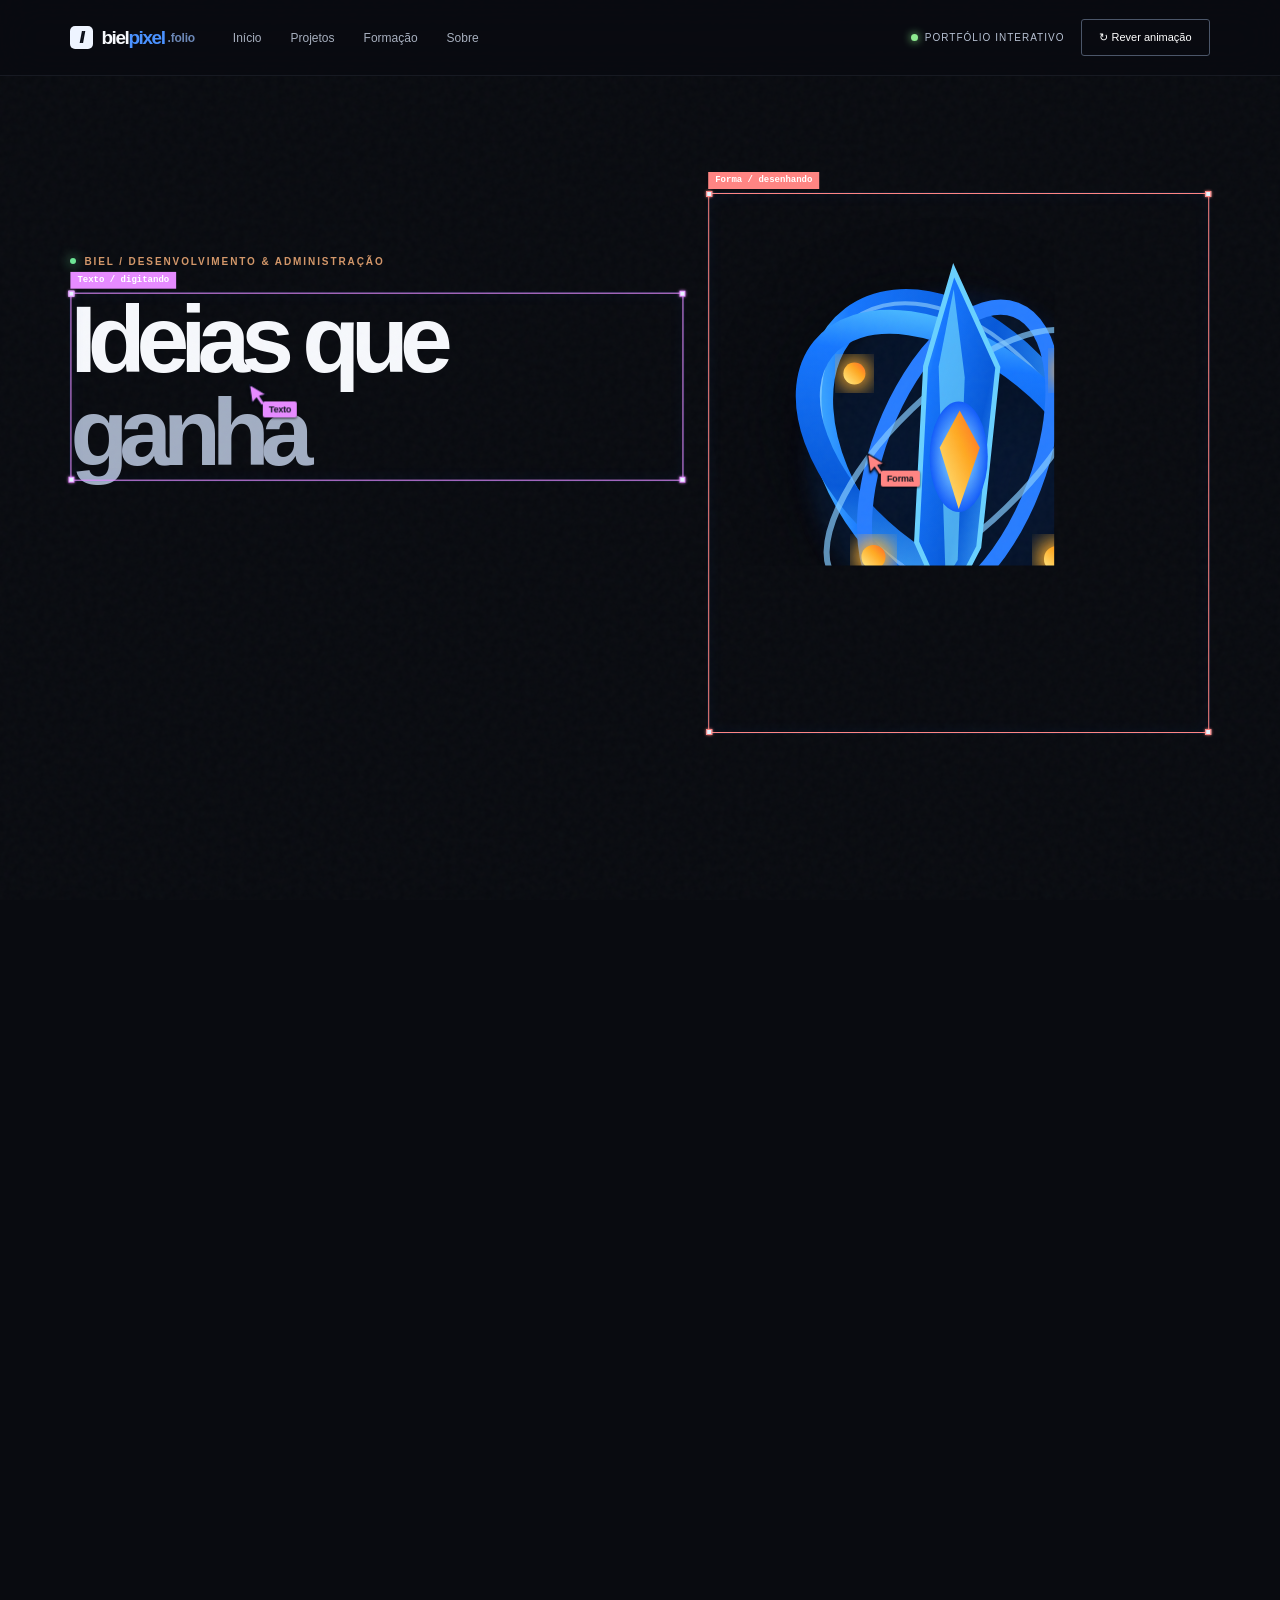
==== commit 8692376b: "Organiza HTML CSS JavaScript e recursos locais em pastas" ====
--- a/index.html
+++ b/index.html
@@ -1,335 +1,877 @@
-<!DOCTYPE html>
+<!doctype html>
 <html lang="pt-BR">
-<head>
-  <meta charset="UTF-8">
-  <meta name="viewport" content="width=device-width, initial-scale=1, viewport-fit=cover">
-  <meta name="theme-color" content="#090b10">
-  <meta name="description" content="Um portfólio construído por cursores, do primeiro traço ao seu mouse.">
-  <title>Biel · Desenvolvimento & Administração</title>
-  <style>
-    :root{color-scheme:dark;--bg:#090b10;--panel:#11151d;--panel2:#161c26;--ink:#f6f8fc;--muted:#8893a9;--line:rgba(188,201,230,.14);--blue:#387dff;--cyan:#69ddff;--lime:#b0f77c;--orange:#ff9b4b}
-    *{box-sizing:border-box}html{scroll-behavior:smooth}body{margin:0;min-width:320px;background:var(--bg);color:var(--ink);font-family:Inter,ui-sans-serif,-apple-system,BlinkMacSystemFont,"Segoe UI",sans-serif;overflow-x:hidden}button,a{font:inherit}button{cursor:pointer}a{color:inherit;text-decoration:none}::selection{background:#3474f1;color:white}
-    .noise{position:fixed;inset:0;z-index:2;pointer-events:none;opacity:.115;background-image:url("data:image/svg+xml,%3Csvg viewBox='0 0 180 180' xmlns='http://www.w3.org/2000/svg'%3E%3Cfilter id='n'%3E%3CfeTurbulence type='fractalNoise' baseFrequency='.75' numOctaves='3' stitchTiles='stitch'/%3E%3C/filter%3E%3Crect width='180' height='180' filter='url(%23n)' opacity='.25'/%3E%3C/svg%3E")}
-    .glow{position:absolute;width:500px;height:500px;border-radius:50%;filter:blur(130px);background:rgba(13,88,255,.09);pointer-events:none}
-    .header{position:fixed;left:0;right:0;top:0;height:76px;z-index:45;display:flex;align-items:center;gap:38px;padding:0 clamp(22px,5.5vw,100px);border-bottom:1px solid rgba(181,200,230,.085);background:rgba(9,11,16,.81);backdrop-filter:blur(18px)}
-    .brand{display:flex;align-items:center;font-size:19px;font-weight:800;letter-spacing:-.075em;white-space:nowrap}.brand-symbol{display:grid;place-items:center;width:23px;height:23px;border-radius:5px;margin-right:8px;background:#eef4ff;color:#0a0e18;font-weight:900;font-size:16px;letter-spacing:-3px;padding-right:2px}.brand small{color:#6c88b7;font-size:12px;letter-spacing:-.02em;margin-left:3px}
-    .nav{display:flex;gap:29px;align-items:center;margin-right:auto}.nav a{font-size:12px;color:#a7afbe;transition:color .2s}.nav a:hover{color:#fff}.header-right{display:flex;align-items:center;gap:17px}.mini-live{font-size:10px;letter-spacing:.1em;color:#b8c2d4;white-space:nowrap}.mini-live i{display:inline-block;width:7px;height:7px;background:#8eea8f;border-radius:50%;margin-right:7px;box-shadow:0 0 9px #8eea8f}.header-button{font-size:11px;padding:11px 17px;border:1px solid #4b5669;background:transparent;color:white;border-radius:3px;white-space:nowrap;transition:.2s}.header-button:hover{background:#f6f9ff;color:#0b101a}
-    .wrap{max-width:1500px;margin:auto;padding-inline:clamp(24px,5.5vw,100px)}section{position:relative;scroll-margin-top:75px}
-    .hero{min-height:min(900px,100svh);padding-top:76px;display:flex;align-items:center;overflow:hidden;background:radial-gradient(ellipse at 76% 43%,rgba(36,71,115,.1),transparent 40%)}
-    .hero-wrap{width:100%;position:relative;display:grid;grid-template-columns:minmax(0,1.1fr) minmax(330px,.9fr);align-items:center;gap:25px;padding-top:55px;padding-bottom:115px}
-    .eyebrow{display:flex;align-items:center;gap:8px;font-weight:700;color:#d49769;font-size:10px;letter-spacing:.19em;text-transform:uppercase}.green{color:#87ea98}.status-dot{width:6px;height:6px;border-radius:100%;background:#6de594;box-shadow:0 0 12px #6de594;display:inline-block;flex:none}
-    h1,h2,h3,p{margin-top:0}h1{font-size:clamp(65px,7.75vw,128px);line-height:.99;letter-spacing:-.095em;font-weight:750;margin:26px 0 29px;max-width:1000px}h1 span{color:#a2aec3}h1 span,.proof h2 span,.footer h2 span{display:block}
-    .hero-desc{max-width:495px;color:#b3bdce;line-height:1.8;font-size:clamp(13px,1.13vw,16px);margin:0 0 32px}.hero-actions{display:flex;gap:13px;align-items:center;flex-wrap:wrap}.primary-btn,.ghost-btn{display:inline-flex;justify-content:center;align-items:center;gap:21px;padding:15px 19px;font-size:11px;border-radius:3px;font-weight:720;transition:.2s}.primary-btn{background:#edf3ff;color:#121725;border:1px solid white;min-width:150px}.primary-btn:hover{background:#81b5ff}.ghost-btn{color:#ebf0fb;background:transparent;border:1px solid #3f4a5c;min-width:145px}.ghost-btn:hover{background:#18202c}.arrow{font-size:16px}
-    .hero-meta{position:absolute;left:clamp(24px,5.5vw,100px);bottom:47px;display:grid;gap:7px}.meta-label{font-size:9px;letter-spacing:.19em;color:#7c8799;font-weight:750}.meta-value{font-size:clamp(24px,3vw,39px);letter-spacing:-.06em;font-weight:800}.hero-meta-right{position:absolute;right:clamp(24px,5.5vw,100px);bottom:46px;text-align:right}.hero-meta-right strong{font-size:10px;letter-spacing:.1em;font-weight:550;color:#9daabc}.hero-meta-right p{font-size:10px;letter-spacing:.05em;color:#657489;margin:7px 0 0}
-    .artifact{height:540px;position:relative;display:grid;place-items:center;isolation:isolate;transform:translateX(0)}.artifact::before{content:"";width:300px;height:300px;position:absolute;background:radial-gradient(circle,#1c65f02b,transparent 64%);filter:blur(33px)}.artifact svg{width:100%;max-width:510px;overflow:visible;filter:drop-shadow(0 20px 36px #02040a)}.artifact .spin-slow{transform-origin:250px 265px;animation:turn 17s linear infinite}.artifact .spin-reverse{transform-origin:250px 265px;animation:turnBack 11s linear infinite}.artifact .bob{animation:bob 4.5s ease-in-out infinite}.artifact .spark{animation:twinkle 2.3s infinite alternate}.artifact-tag{position:absolute;bottom:32px;right:6%;font:10px/1.5 ui-monospace,monospace;color:#6c7a97;letter-spacing:.05em}
-    @keyframes turn{to{transform:rotate(360deg)}}@keyframes turnBack{to{transform:rotate(-360deg)}}@keyframes bob{50%{transform:translateY(-13px)}}@keyframes twinkle{to{opacity:.35}}
-    .rule{height:1px;background:linear-gradient(90deg,transparent,#30394b 10%,#30394b 90%,transparent);opacity:.65}
-    .section-head{display:grid;grid-template-columns:1.2fr 1fr;gap:40px;align-items:end}.section-kicker{font-size:10px;letter-spacing:.18em;color:#df8d53;font-weight:800;text-transform:uppercase;margin:0 0 22px}.section-kicker .number{color:#8692a7;margin-right:18px}.section-head h2,.proof h2{font-size:clamp(45px,6vw,88px);line-height:1;letter-spacing:-.082em;font-weight:770;margin:0}.section-head h2 span{color:#a8b5c8}.section-head p{max-width:385px;margin:0 0 6px 0;color:#a9b4c7;font-size:14px;line-height:1.8}
-    .proof{min-height:830px;padding:135px 0 125px;background:#0b0e14}.proof .section-head{margin-bottom:70px}
-    .spotlight{height:360px;position:relative;overflow:hidden;border:1px solid #29374e;background:linear-gradient(145deg,#263650,#121b2a 50%,#0c111a);display:flex;align-items:center;justify-content:center}.spotlight::before{content:"";position:absolute;inset:0;background:repeating-linear-gradient(90deg,transparent,transparent 89px,#8298ba12 90px),repeating-linear-gradient(0deg,transparent,transparent 89px,#8298ba12 90px)}.spotlight .big-word{font-size:clamp(90px,17vw,260px);font-weight:900;letter-spacing:-.115em;color:#c7d7ea09;white-space:nowrap;transform:rotate(-6deg);user-select:none}.spotlight-terminal{position:absolute;z-index:1;left:11%;top:15%;width:320px;max-width:48%;padding:20px;border:1px solid #4b6182;background:#101926eb;box-shadow:0 20px 40px #0005;transform:rotate(-5deg)}.dotrow{display:flex;gap:5px;margin-bottom:22px}.dotrow b{width:8px;height:8px;border-radius:100%;background:#ff816e}.dotrow b:nth-child(2){background:#f8c66d}.dotrow b:nth-child(3){background:#74dba2}.terminal-line{height:6px;width:80%;background:#263d5b;border-radius:2px;margin:11px 0}.terminal-line:nth-child(odd){background:#3c658e;width:61%}.terminal-line.short{width:40%}.spotlight-right{position:absolute;right:10%;bottom:15%;width:34%;height:52%;border:1px solid #334f80;background:#11192caa;transform:rotate(4deg);display:grid;place-items:center}.spotlight-right span{font:700 14px ui-monospace,monospace;color:#81aaf4}
-    .work{padding:130px 0 160px;background:#0b0e14}.project-grid{display:grid;grid-template-columns:1.06fr .94fr;gap:24px;margin-top:75px}.project{border:1px solid #28313e;background:#0e131b;overflow:hidden;min-width:0}.project-visual{height:360px;display:grid;place-items:center;position:relative;overflow:hidden}.project:nth-child(2) .project-visual{background:#172035}.project:nth-child(1) .project-visual{background:radial-gradient(circle at 65% 45%,#145e7460,transparent 50%),#10212b}.project-caption{padding:25px 28px 28px;display:flex;justify-content:space-between;gap:15px;align-items:start;border-top:1px solid #2a3544}.project-caption h3{font-size:26px;letter-spacing:-.06em;margin:0 0 7px}.project-caption p{color:#77869d;font-size:12px;margin:0}.project-caption .corner{color:#91a8cb;font-size:20px}.radar{width:300px;height:300px;max-width:80%;max-height:85%;border:1px solid #4a8795;border-radius:50%;position:relative;background:repeating-radial-gradient(circle,transparent 0 34px,#447d8349 35px 36px),linear-gradient(130deg,#15bb9f1a,transparent)}.radar:before,.radar:after{content:"";position:absolute;background:#357f88;opacity:.6}.radar:before{height:1px;width:100%;top:50%}.radar:after{height:100%;width:1px;left:50%}.radar-beam{position:absolute;inset:0;border-radius:100%;background:conic-gradient(from 0deg,#2bcbb36c,transparent 55deg,transparent);animation:turn 5s linear infinite}.radar-ping{position:absolute;border-radius:50%;width:8px;height:8px;background:#8af8db;box-shadow:0 0 0 7px #8af8db29,0 0 18px #8af8db;top:31%;left:62%}.radar-ping.two{top:66%;left:33%;transform:scale(.6)}.clinical{width:75%;height:75%;border:1px solid #395078;background:#101827;padding:20px;box-shadow:30px 25px 1px #090e1c55;transform:rotate(-3deg)}.clinical-top{height:20px;border-bottom:1px solid #364c70;display:flex;justify-content:space-between}.clinical-top span{width:60px;height:6px;background:#5b82c9}.teeth{height:80%;display:grid;grid-template-columns:repeat(8,1fr);gap:8px;align-items:center}.tooth{height:47%;border:2px solid #647ea6;border-radius:30% 30% 42% 42%;transform:rotate(4deg)}.tooth:nth-child(3n){background:#2c7dff55;border-color:#56baff}.tooth:nth-child(even){transform:rotate(-8deg);height:64%}
-    .story-strip{margin-top:23px;padding:28px;border:1px solid #28313e;display:flex;justify-content:space-between;align-items:center;gap:16px;background:linear-gradient(90deg,#101823,#0a0e15)}.story-strip strong{font-size:16px;letter-spacing:-.03em}.story-strip p{font-size:12px;color:#8996aa;margin:6px 0 0}.story-strip .green{font-size:10px;letter-spacing:.15em}
-    .footer{min-height:660px;padding:135px 0 190px;background:#0c0f15}.footer-grid{display:grid;grid-template-columns:1fr 1fr;gap:60px;align-items:center}.footer h2{font-size:clamp(50px,6.5vw,93px);line-height:1.05;letter-spacing:-.09em;max-width:950px;margin:0 0 38px}.footer h2 span{color:#aab9ce}.footer p{color:#99a7bb;font-size:14px;line-height:1.8;max-width:350px}.mock-email{border:1px solid #4d5b6c;background:#edf1f8;color:#222b3c;font-size:14px;padding:22px 20px;min-height:66px;display:flex;justify-content:space-between;align-items:center;gap:15px;cursor:pointer;transition:transform .2s}.mock-email:hover{transform:translateY(-4px)}.mock-email span:last-child{font-size:20px}.footer-bottom{border-top:1px solid var(--line);padding:28px 0;color:#7c889c;font-size:11px;display:flex;justify-content:space-between;gap:20px}
-    /* The living collaboration layer */
-    #cursor-layer{position:fixed;inset:0;z-index:30;pointer-events:none;overflow:hidden;contain:layout style;user-select:none}.agent{--agent:#80b6ff;position:absolute;left:0;top:0;width:0;height:0;will-change:transform;filter:drop-shadow(0 1px 1px #000b)}.agent svg{position:absolute;left:0;top:0;width:20px;height:25px;overflow:visible;transform-origin:3px 3px;transform:rotate(-7deg)}.agent .agent-name{position:absolute;left:15px;top:18px;border-radius:2px;color:#09121b;background:var(--agent);padding:3px 6px;font-size:9px;font-weight:850;white-space:nowrap;letter-spacing:-.02em;opacity:0;transform:translateY(-3px);transition:opacity .2s,transform .2s}.agent.named .agent-name{opacity:1;transform:translateY(0)}.agent .afterimage{position:absolute;width:12px;height:1px;background:var(--agent);filter:blur(2px);opacity:.55;transform:translate(-8px,-5px) rotate(-35deg)}
-    .select-frame{--sel:#2e80ff;position:absolute;left:0;top:0;box-sizing:border-box;border:1.4px solid var(--sel);background:rgba(50,126,241,.045);box-shadow:inset 0 0 16px #1c69df12,0 0 0 1px #2072ff1a;opacity:0;transition:opacity .14s;will-change:transform,width,height}.select-frame.visible{opacity:1}.select-frame.red{background:#ec4b4314}.select-frame .frame-tag{position:absolute;top:-22px;left:-1px;background:var(--sel);font:750 9px/17px ui-monospace,monospace;color:white;padding:0 7px;min-width:39px;white-space:nowrap}.select-frame .handles i{position:absolute;width:6px;height:6px;background:#e6f4ff;border:1px solid var(--sel);box-shadow:0 0 3px var(--sel);transform:translate(-50%,-50%)}.select-frame .handles i:nth-child(1){top:0;left:0}.select-frame .handles i:nth-child(2){top:0;left:100%}.select-frame .handles i:nth-child(3){top:100%;left:0}.select-frame .handles i:nth-child(4){top:100%;left:100%}.select-frame .handles i:nth-child(5){top:50%;left:100%}.select-frame .handles i:nth-child(6){top:100%;left:50%}.guide{position:absolute;background:#3776ff55;opacity:0;pointer-events:none}.guide.vertical{width:1px;top:0;bottom:0}.guide.horizontal{height:1px;left:0;right:0}
-    .controller{position:fixed;z-index:60;bottom:max(18px,env(safe-area-inset-bottom));left:50%;transform:translateX(-50%);min-height:48px;max-width:calc(100vw - 24px);display:flex;align-items:center;gap:12px;padding:7px 9px 7px 12px;background:#1b212aec;border:1px solid #394352;border-radius:10px;box-shadow:0 12px 37px #000b;backdrop-filter:blur(22px);font-size:11px;white-space:nowrap}.avatars{display:flex;align-items:center;padding-right:3px}.avatars i{width:10px;height:10px;border:1.5px solid #172230;border-radius:100%;margin-right:-3px;box-shadow:0 0 5px #a3d0ff55}.counter{font-size:11px;font-weight:750;color:#e7edf7}.layers{color:#9eacbc;font-family:ui-monospace,monospace;font-size:10px}.progress{width:58px;height:3px;background:#354353;border-radius:9px;overflow:hidden}.progress i{display:block;height:100%;width:35%;background:#368fff;border-radius:9px;box-shadow:0 0 7px #368fff}.ctrl-btn{border:1px solid #475467;color:#f3f5fa;border-radius:5px;background:#323d4b;padding:6px 9px;font-size:10px;font-weight:750;min-height:29px}.ctrl-btn:hover{background:#46546a}.ctrl-btn.on{color:#8ce0a7}.ctrl-btn.square{width:27px;padding:0;font-size:16px;line-height:1}.controller .divider{width:1px;height:20px;background:#3e4a59}.ctrl-status{color:#b1c0d8;font-size:10px}
-    .scroll-tip{position:fixed;z-index:10;right:26px;bottom:30px;font:9px ui-monospace,monospace;color:#58677c;letter-spacing:.13em;transform:rotate(-90deg);transform-origin:bottom right;pointer-events:none}
-    @media(max-width:1020px){.nav{gap:15px}.hero-wrap{grid-template-columns:minmax(0,1fr) minmax(265px,.8fr)}h1{font-size:clamp(60px,8.5vw,96px)}.artifact{height:410px}.proof{min-height:700px}}
-    @media(max-width:700px){.header{height:64px;padding-inline:22px;gap:12px}.header .nav{display:none}.header-right{margin-left:auto}.mini-live{display:none}.header-button{padding:9px 12px}.hero{min-height:860px}.hero-wrap{display:flex;flex-direction:column;align-items:stretch;gap:10px;padding-top:74px;padding-bottom:145px}.hero-wrap .hero-copy{position:relative;z-index:1}h1{font-size:clamp(56px,12.8vw,88px);letter-spacing:-.085em;margin:22px 0}.hero-desc{max-width:440px}.artifact{height:280px;margin-top:10px;opacity:.88;align-self:center;width:100%;max-width:390px}.artifact svg{width:320px;max-width:100%}.artifact-tag{right:15%}.hero-meta{bottom:40px}.hero-meta-right{bottom:40px}.section-head,.footer-grid{grid-template-columns:1fr;gap:25px}.proof,.work,.footer{padding-top:105px;padding-bottom:105px;min-height:auto}.proof .section-head{margin-bottom:45px}.spotlight{height:310px}.spotlight-terminal{max-width:55%;left:7%}.spotlight-right{right:7%;width:40%}.project-grid{grid-template-columns:1fr}.project-visual{height:310px}.story-strip{flex-wrap:wrap}.footer h2{font-size:clamp(51px,11.5vw,80px)}.footer-bottom{flex-direction:column}.controller{gap:7px;padding:6px 8px}.progress,.ctrl-status,.layers{display:none}.controller .divider{height:18px}.counter{font-size:10px}.scroll-tip{display:none}}
-    @media(prefers-reduced-motion:reduce){html{scroll-behavior:auto}.artifact svg *, .radar-beam{animation-duration:60s!important}.primary-btn,.ghost-btn{transition:none}}
-  </style>
-<style>
-.booting main,.booting .header,.booting .scroll-tip{visibility:hidden}
-html{scroll-behavior:auto}
-.hero{background:none}.glow,.rule{visibility:hidden}
-.header{position:fixed}.hero-wrap{padding-top:65px}h1{font-size:clamp(60px,7.4vw,112px)}
-.controller{display:none!important}.nav-replay{cursor:pointer}.nav-replay:focus-visible{outline:2px solid #79c9ff;outline-offset:5px}
-.work h2 span{display:block}
-.spotlight-terminal{max-width:48%;padding:24px}.terminal-line,.terminal-line:nth-child(odd),.terminal-line.short{height:auto;width:auto;background:none;border-radius:0;color:#d6e4ff;font:600 22px/1.2 ui-sans-serif,system-ui;margin:8px 0}.terminal-line:first-of-type{font-size:10px}.terminal-line:nth-child(2),.terminal-line:nth-child(5){font-size:10px;letter-spacing:.08em;color:#91a8cb}.spotlight-right span{padding:12px;text-align:center}.spotlight-right strong{display:block;margin:16px 0;font:700 clamp(16px,2vw,27px) system-ui}.spotlight-right small{font:9px ui-monospace,monospace;letter-spacing:.07em}
-.project-mark{position:absolute;inset:0;display:flex;align-items:center;justify-content:center;flex-direction:column;font-size:140px;font-weight:800;color:#b1f8ec;letter-spacing:-.1em}.project-mark span{font:9px ui-monospace,monospace;letter-spacing:.18em}.teeth{display:grid;grid-template-columns:1fr;text-align:center}.teeth>span{font-size:80px;font-weight:800;letter-spacing:-.07em;color:#9abbff}.teeth small{display:block;font:8px/1.7 ui-monospace,monospace;letter-spacing:.12em;color:#b6c6e0}.project-caption h3{font-size:clamp(22px,2.2vw,30px)}.project-caption a:hover{color:#82baff}.story-strip a{padding:12px;border:1px solid #2b5249}.story-strip a:hover{background:#16342b}
-@media(max-width:700px){.spotlight{height:430px}.spotlight-terminal{padding:17px;left:5%;width:90%;max-width:none;top:5%;transform:rotate(-2deg)}.terminal-line,.terminal-line:nth-child(odd){font-size:17px}.terminal-line:nth-child(2),.terminal-line:nth-child(5){font-size:9px}.spotlight-right{right:5%;bottom:5%;width:90%;height:29%;transform:rotate(2deg)}.spotlight-right strong{font-size:20px;margin:10px 0}.spotlight-right small{font-size:8px}}
-.proof,.work,.footer{background:transparent}
-.agent .agent-name{font-size:9px}.agent.working .agent-name{opacity:1;transform:none}
-.agent .afterimage{display:none}.agent{transition:opacity .15s}
-.select-frame{transition:none;background:transparent}
-.select-frame .frame-tag{font-size:9px}
-.controller{max-width:calc(100vw - 20px);gap:9px}.counter{min-width:125px;font-size:10px}.progress{width:50px}.progress i{width:0}
-.ctrl-btn:focus-visible,a:focus-visible{outline:2px solid #79c9ff;outline-offset:5px}
-.ctrl-btn:disabled{opacity:.45;cursor:default}.mock-email{width:100%}
-.scroll-tip{opacity:0}.is-finished .scroll-tip{opacity:1}
-.sr-only{position:absolute;width:1px;height:1px;margin:-1px;padding:0;overflow:hidden;clip:rect(0,0,0,0);white-space:nowrap;border:0}
-.building .artifact svg *,.building .radar-beam{animation-play-state:paused!important}
-.merge-halo{position:absolute;width:46px;height:46px;border-radius:50%;border:1px solid #b0cfff;box-shadow:0 0 25px #559dff66;transform:translate(-50%,-50%);opacity:0}
-@media(max-width:700px){.counter{min-width:0;max-width:112px;white-space:normal;line-height:1.3}.controller{gap:5px;width:max-content;padding:7px}.controller .avatars{display:none}.ctrl-btn{padding:7px;font-size:10px}.hero-wrap{padding-top:48px}.hero{min-height:920px}h1{font-size:clamp(53px,12.2vw,85px)}.artifact{height:270px}.project-caption{padding:22px}.spotlight-right span{font-size:10px}.footer{padding-bottom:150px}.header .brand{font-size:18px}}
-@media(prefers-reduced-motion:reduce){.artifact svg *,.radar-beam{animation:none!important}*,*::before,*::after{transition:none!important}}
+  <head>
+    <meta charset="UTF-8" />
+    <meta
+      name="viewport"
+      content="width=device-width, initial-scale=1, viewport-fit=cover"
+    />
+    <meta
+      name="theme-color"
+      content="#090b10"
+    />
+    <meta
+      name="description"
+      content="Um portfólio construído por cursores, do primeiro traço ao seu mouse."
+    />
+    <title>Biel · Desenvolvimento & Administração</title>
+    <link
+      rel="stylesheet"
+      href="assets/css/base.css"
+    />
+    <link
+      rel="stylesheet"
+      href="assets/css/animation.css"
+    />
+    <link
+      rel="stylesheet"
+      href="assets/css/portal.css"
+    />
+  </head>
+  <body class="booting">
+    <div
+      class="noise"
+      aria-hidden="true"
+    ></div>
+    <header
+      class="header"
+      data-target
+      data-label="navigation"
+    >
+      <a
+        href="#home"
+        class="brand"
+        ><span class="brand-symbol">//</span>biel<span class="brand-accent">pixel</span
+        ><small>.folio</small></a
+      >
+      <nav
+        class="nav"
+        aria-label="Seções"
+      >
+        <a
+          href="#home"
+          data-target
+          >Início</a
+        ><a
+          href="#work"
+          data-target
+          >Projetos</a
+        ><a
+          href="#proof"
+          data-target
+          >Formação</a
+        ><a
+          href="#contact"
+          data-target
+          >Sobre</a
+        >
+      </nav>
+      <div class="header-right">
+        <span class="mini-live"><i></i>PORTFÓLIO INTERATIVO</span
+        ><button
+          type="button"
+          class="header-button nav-replay"
+          id="nav-replay"
+          aria-label="Rever animação"
+          title="Rever a construção em 2×"
+        >
+          ↻ Rever animação
+        </button>
+      </div>
+    </header>
+    <main>
+      <section
+        id="home"
+        class="hero"
+      >
+        <div class="glow hero-glow"></div>
+        <div class="wrap hero-wrap">
+          <div class="hero-copy">
+            <div
+              class="eyebrow"
+              data-target
+              data-label="availability"
+            >
+              <span class="status-dot"></span> BIEL / DESENVOLVIMENTO & ADMINISTRAÇÃO
+            </div>
+            <h1
+              data-target
+              data-label="headline"
+            >
+              Ideias que<span>ganham vida.</span>
+            </h1>
+            <p
+              class="hero-desc"
+              data-target
+              data-label="description"
+            >
+              Sou Biel, técnico em Desenvolvimento de Sistemas pela ETEC e em
+              Administração pelo SENAI. Gosto de transformar ideias em projetos e
+              compartilhar o que construo no GitHub.
+            </p>
+            <div
+              class="hero-actions"
+              data-target
+              data-label="actions"
+            >
+              <a
+                href="#work"
+                class="primary-btn"
+                data-target
+                data-label="view work"
+                >Ver projetos <span class="arrow">↗</span></a
+              ><a
+                href="#proof"
+                class="ghost-btn"
+                data-target
+                data-label="studio"
+                >Minha formação <span class="arrow">→</span></a
+              >
+            </div>
+          </div>
+          <div
+            class="artifact"
+            data-target
+            data-label="interactive sculpture"
+            aria-hidden="true"
+          >
+            <svg
+              viewBox="0 0 500 550"
+              xmlns="http://www.w3.org/2000/svg"
+            >
+              <defs>
+                <linearGradient
+                  id="blueSteel"
+                  x1="0"
+                  x2="1"
+                  y1="0"
+                  y2="1"
+                >
+                  <stop stop-color="#76f1ff" />
+                  <stop
+                    offset=".24"
+                    stop-color="#1677ff"
+                  />
+                  <stop
+                    offset=".62"
+                    stop-color="#0759d9"
+                  />
+                  <stop
+                    offset="1"
+                    stop-color="#57c3ff"
+                  />
+                </linearGradient>
+                <linearGradient
+                  id="gold"
+                  x1="0"
+                  x2="1"
+                  y1="1"
+                  y2="0"
+                >
+                  <stop stop-color="#fff08e" />
+                  <stop
+                    offset=".6"
+                    stop-color="#ffa922"
+                  />
+                  <stop
+                    offset="1"
+                    stop-color="#ff6427"
+                  />
+                </linearGradient>
+                <radialGradient id="core">
+                  <stop stop-color="#dfffff" />
+                  <stop
+                    offset=".4"
+                    stop-color="#6cbbff"
+                  />
+                  <stop
+                    offset="1"
+                    stop-color="#125cfa"
+                  />
+                </radialGradient>
+                <filter id="blurry"><feGaussianBlur stdDeviation="10" /></filter>
+              </defs>
+              <ellipse
+                cx="250"
+                cy="265"
+                rx="151"
+                ry="166"
+                fill="#1668dd"
+                opacity=".13"
+                filter="url(#blurry)"
+              />
+              <g
+                class="spin-slow"
+                fill="none"
+                stroke-linecap="round"
+              >
+                <ellipse
+                  cx="250"
+                  cy="265"
+                  rx="115"
+                  ry="174"
+                  stroke="url(#blueSteel)"
+                  stroke-width="28"
+                  transform="rotate(-37 250 265)"
+                />
+                <ellipse
+                  cx="250"
+                  cy="265"
+                  rx="114"
+                  ry="174"
+                  stroke="#9bd9ff"
+                  stroke-opacity=".58"
+                  stroke-width="4"
+                  transform="rotate(-37 250 265)"
+                />
+                <ellipse
+                  cx="250"
+                  cy="265"
+                  rx="174"
+                  ry="105"
+                  stroke="url(#blueSteel)"
+                  stroke-width="24"
+                  transform="rotate(39 250 265)"
+                />
+              </g>
+              <g
+                class="spin-reverse"
+                fill="none"
+                stroke-linecap="round"
+              >
+                <ellipse
+                  cx="250"
+                  cy="265"
+                  rx="80"
+                  ry="159"
+                  stroke="#287dff"
+                  stroke-width="15"
+                  transform="rotate(21 250 265)"
+                />
+                <ellipse
+                  cx="250"
+                  cy="265"
+                  rx="171"
+                  ry="68"
+                  stroke="#84cbff"
+                  stroke-width="6"
+                  opacity=".7"
+                  transform="rotate(-44 250 265)"
+                />
+              </g>
+              <g class="bob">
+                <path
+                  d="M245 77 L289 174 L270 353 L238 415 L208 348 L217 173 Z"
+                  fill="url(#blueSteel)"
+                  stroke="#69d1ff"
+                  stroke-width="5"
+                />
+                <path
+                  d="M245 96 L256 184 L249 366 L237 386 L230 173 Z"
+                  fill="#7de9ff"
+                  opacity=".58"
+                />
+                <ellipse
+                  cx="250"
+                  cy="263"
+                  rx="29"
+                  ry="55"
+                  fill="url(#core)"
+                />
+                <path
+                  d="M251 217 L271 254 L250 315 L231 254Z"
+                  fill="url(#gold)"
+                />
+              </g>
+              <g class="spark">
+                <circle
+                  cx="146"
+                  cy="180"
+                  r="16"
+                  fill="#ffb02e"
+                  filter="url(#blurry)"
+                />
+                <circle
+                  cx="146"
+                  cy="180"
+                  r="11"
+                  fill="url(#gold)"
+                />
+                <circle
+                  cx="361"
+                  cy="177"
+                  r="18"
+                  fill="#ffb02e"
+                  filter="url(#blurry)"
+                />
+                <circle
+                  cx="361"
+                  cy="177"
+                  r="12"
+                  fill="url(#gold)"
+                />
+                <circle
+                  cx="348"
+                  cy="365"
+                  r="20"
+                  fill="#ffb02e"
+                  filter="url(#blurry)"
+                />
+                <circle
+                  cx="348"
+                  cy="365"
+                  r="13"
+                  fill="url(#gold)"
+                />
+                <circle
+                  cx="165"
+                  cy="363"
+                  r="19"
+                  fill="#ffb02e"
+                  filter="url(#blurry)"
+                />
+                <circle
+                  cx="165"
+                  cy="363"
+                  r="12"
+                  fill="url(#gold)"
+                />
+              </g>
+            </svg>
+            <div class="artifact-tag">FIG.01 / IDEIAS EM MOVIMENTO</div>
+          </div>
+          <div class="hero-meta">
+            <span
+              class="meta-label"
+              data-target
+              data-label="founded"
+              >PORTFÓLIO / EDIÇÃO</span
+            ><span
+              class="meta-value"
+              data-target
+              data-label="year"
+              >2026</span
+            >
+          </div>
+          <div class="hero-meta-right">
+            <strong
+              data-target
+              data-label="signal"
+              >DESIGN · CÓDIGO · MOVIMENTO</strong
+            >
+            <p>Da primeira ideia ao último detalhe</p>
+          </div>
+        </div>
+      </section>
+      <div class="rule"></div>
+      <section
+        id="proof"
+        class="proof"
+      >
+        <div class="wrap">
+          <div class="section-head">
+            <div>
+              <p
+                class="section-kicker"
+                data-target
+              >
+                <span class="number">01 /</span> FORMAÇÃO / ETEC + SENAI
+              </p>
+              <h2
+                data-target
+                data-label="proof headline"
+              >
+                Tecnologia.<span>E visão de gestão.</span>
+              </h2>
+            </div>
+            <p
+              data-target
+              data-label="proof description"
+            >
+              Duas formações técnicas que se complementam: Desenvolvimento de Sistemas e
+              Administração. Uma base para conectar criação de soluções e compreensão dos
+              negócios.
+            </p>
+          </div>
+          <div
+            class="spotlight"
+            data-target
+            data-label="full-width showcase"
+          >
+            <span class="big-word">FORMAÇÃO</span>
+            <div
+              class="spotlight-terminal"
+              data-target
+              data-label="code window"
+            >
+              <div class="dotrow"><b></b><b></b><b></b></div>
+              <div class="terminal-line">FORMAÇÃO TÉCNICA</div>
+              <div class="terminal-line">Desenvolvimento</div>
+              <div class="terminal-line">de Sistemas</div>
+              <div class="terminal-line short">ETEC</div>
+              <div class="terminal-line">&lt; / &gt;</div>
+            </div>
+            <div
+              class="spotlight-right"
+              data-target
+              data-label="module"
+            >
+              <span
+                ><small>FORMAÇÃO TÉCNICA</small><strong>Administração</strong
+                ><small>SENAI</small></span
+              >
+            </div>
+          </div>
+        </div>
+      </section>
+      <div class="rule"></div>
+      <section
+        id="work"
+        class="work"
+      >
+        <div class="wrap">
+          <div class="section-head">
+            <div>
+              <p
+                class="section-kicker"
+                data-target
+              >
+                <span class="number">02 /</span> PROJETOS / GITHUB
+              </p>
+              <h2
+                data-target
+                data-label="work heading"
+              >
+                Um pouco do<span>que eu crio.</span>
+              </h2>
+            </div>
+            <p
+              data-target
+              data-label="work description"
+            >
+              Oito experiências para explorar de verdade. Entre em cada projeto,
+              experimente as versões revisadas e volte ao portfólio sem perder o caminho.
+            </p>
+          </div>
+          <div class="project-grid">
+            <article class="project project-ada">
+              <div class="project-visual">
+                <div class="project-poster poster-ada">
+                  <strong>ada.</strong><small>CUIDADO QUE TRANSFORMA</small>
+                </div>
+              </div>
+              <div class="project-caption">
+                <h3>ADAproject</h3>
+                <p>TCC · Proteção animal, navegação e adoção demonstrativa.</p>
+                <div class="project-actions">
+                  <button
+                    class="project-open"
+                    data-open-project="ada"
+                    aria-label="Abrir ADAproject"
+                  >
+                    Entrar no projeto ↗</button
+                  ><a
+                    class="project-source"
+                    href="https://github.com/Bielpixel/ADAproject"
+                    target="_blank"
+                    rel="noopener noreferrer"
+                    >Código original</a
+                  >
+                </div>
+              </div>
+            </article>
+            <article class="project project-xmen">
+              <div class="project-visual">
+                <div class="project-poster poster-xmen">
+                  <strong>X—MEN</strong><small>ARQUIVO MUTANTE</small>
+                </div>
+              </div>
+              <div class="project-caption">
+                <h3>X-Men</h3>
+                <p>Interface interativa · Mouse, toque e teclado.</p>
+                <div class="project-actions">
+                  <button
+                    class="project-open"
+                    data-open-project="xmen"
+                    aria-label="Abrir X-Men"
+                  >
+                    Entrar no projeto ↗</button
+                  ><a
+                    class="project-source"
+                    href="https://github.com/Bielpixel/X-men-curso-DEV-EM-DOBRO"
+                    target="_blank"
+                    rel="noopener noreferrer"
+                    >Código original</a
+                  >
+                </div>
+              </div>
+            </article>
+            <article class="project project-flappy">
+              <div class="project-visual">
+                <div class="project-poster poster-flappy">
+                  <strong>FLAPPY</strong><small>MAIS UM VOO</small>
+                </div>
+              </div>
+              <div class="project-caption">
+                <h3>Flappy Bird</h3>
+                <p>Jogo em JavaScript · Placar, recorde e pausa.</p>
+                <div class="project-actions">
+                  <button
+                    class="project-open"
+                    data-open-project="flappy"
+                    aria-label="Abrir Flappy Bird"
+                  >
+                    Entrar no projeto ↗</button
+                  ><a
+                    class="project-source"
+                    href="https://github.com/Bielpixel/flappybird"
+                    target="_blank"
+                    rel="noopener noreferrer"
+                    >Código original</a
+                  >
+                </div>
+              </div>
+            </article>
+            <article class="project project-classic">
+              <div class="project-visual">
+                <div class="project-poster poster-classic">
+                  <strong>Biel.</strong><small>DESENVOLVIMENTO + ADMINISTRAÇÃO</small>
+                </div>
+              </div>
+              <div class="project-caption">
+                <h3>Portfólio clássico</h3>
+                <p>Uma apresentação pessoal com visual claro e navegação revisada.</p>
+                <div class="project-actions">
+                  <button
+                    class="project-open"
+                    data-open-project="classic"
+                    aria-label="Abrir Portfólio clássico"
+                  >
+                    Entrar no projeto ↗</button
+                  ><a
+                    class="project-source"
+                    href="https://github.com/Bielpixel/Portiflio"
+                    target="_blank"
+                    rel="noopener noreferrer"
+                    >Código original</a
+                  >
+                </div>
+              </div>
+            </article>
+            <article class="project project-landing">
+              <div class="project-visual">
+                <div class="project-poster poster-landing">
+                  <strong>Começos.</strong><small>CURIOSIDADE EM MOVIMENTO</small>
+                </div>
+              </div>
+              <div class="project-caption">
+                <h3>Primeiros passos</h3>
+                <p>Releitura editorial do meu primeiro estudo de landing page.</p>
+                <div class="project-actions">
+                  <button
+                    class="project-open"
+                    data-open-project="landing"
+                    aria-label="Abrir Primeiros passos"
+                  >
+                    Entrar no projeto ↗</button
+                  ><a
+                    class="project-source"
+                    href="https://github.com/Bielpixel/FAZENDO-UMA-PAGINA"
+                    target="_blank"
+                    rel="noopener noreferrer"
+                    >Código original</a
+                  >
+                </div>
+              </div>
+            </article>
+            <article class="project project-cards">
+              <div class="project-visual">
+                <div class="project-poster poster-cards">
+                  <strong>cards/lab</strong><small>LABORATÓRIO DE INTERFACE</small>
+                </div>
+              </div>
+              <div class="project-caption">
+                <h3>Cards / Lab</h3>
+                <p>Componentes interativos · Temas, cores e estados.</p>
+                <div class="project-actions">
+                  <button
+                    class="project-open"
+                    data-open-project="cards"
+                    aria-label="Abrir Cards / Lab"
+                  >
+                    Entrar no projeto ↗</button
+                  ><a
+                    class="project-source"
+                    href="https://github.com/Bielpixel/criandoCards"
+                    target="_blank"
+                    rel="noopener noreferrer"
+                    >Código original</a
+                  >
+                </div>
+              </div>
+            </article>
+            <article class="project project-appic">
+              <div class="project-visual">
+                <div class="project-poster poster-appic">
+                  <strong>AppIC.</strong><small>UM PASSO POR VEZ</small>
+                </div>
+              </div>
+              <div class="project-caption">
+                <h3>AppIC</h3>
+                <p>Adaptação web do protótipo Ionic · Plano de estudos.</p>
+                <div class="project-actions">
+                  <button
+                    class="project-open"
+                    data-open-project="appic"
+                    aria-label="Abrir AppIC"
+                  >
+                    Entrar no projeto ↗</button
+                  ><a
+                    class="project-source"
+                    href="https://github.com/Bielpixel/AppIC_ionic"
+                    target="_blank"
+                    rel="noopener noreferrer"
+                    >Código original</a
+                  >
+                </div>
+              </div>
+            </article>
+            <article class="project project-pong">
+              <div class="project-visual">
+                <div class="project-poster poster-pong">
+                  <strong>NEON PONG</strong><small>AURORA × KAGE / ALPHA 0.1</small>
+                </div>
+              </div>
+              <div class="project-caption">
+                <h3>Neon Pong</h3>
+                <p>
+                  Arcade em JavaScript · Duelo contra a CPU, barreiras e habilidades
+                  especiais.
+                </p>
+                <div class="project-actions">
+                  <button
+                    class="project-open"
+                    data-open-project="pong"
+                    aria-label="Abrir Neon Pong"
+                  >
+                    Entrar no projeto ↗</button
+                  ><a
+                    class="project-source"
+                    href="https://github.com/Bielpixel/Neon-Pong-alpha-0.1"
+                    target="_blank"
+                    rel="noopener noreferrer"
+                    >Código original</a
+                  >
+                </div>
+              </div>
+            </article>
+          </div>
+          <div class="other-projects">
+            <article>
+              <span class="tag">MINECRAFT / MOD PUBLICADO</span>
+              <h3>Yamato Inplant</h3>
+              <p>
+                Complemento para o Nightfall que adiciona uma troca com Ornn para
+                transformar a Yamato DMC4 em Yamato DMC5.
+              </p>
+              <div class="project-actions">
+                <a
+                  href="https://www.curseforge.com/minecraft/mc-mods/yamato-inplant"
+                  target="_blank"
+                  rel="noopener noreferrer"
+                  >Ver no CurseForge ↗</a
+                ><a
+                  href="https://github.com/Bielpixel/YamatoImplant"
+                  target="_blank"
+                  rel="noopener noreferrer"
+                  >GitHub ↗</a
+                >
+              </div>
+            </article>
+            <article>
+              <span class="tag">DISCORD / BOT</span>
+              <h3>SondMix</h3>
+              <p>
+                Um projeto de bot de música para o Discord. Conheça o código e a proposta
+                no repositório.
+              </p>
+              <a
+                href="https://github.com/Bielpixel/SondMix"
+                target="_blank"
+                rel="noopener noreferrer"
+                >Explorar o código ↗</a
+              >
+            </article>
+          </div>
+          <div
+            class="story-strip"
+            data-target
+            data-label="volcano"
+          >
+            <div>
+              <strong data-target>Projetos escolares, novas possibilidades.</strong>
+              <p>
+                Versões revisadas para esta experiência. Os repositórios originais
+                continuam disponíveis para consulta.
+              </p>
+            </div>
+            <a
+              class="green"
+              href="https://github.com/Bielpixel?tab=repositories"
+              target="_blank"
+              rel="noopener noreferrer"
+              >GITHUB / BIELPIXEL ↗</a
+            >
+          </div>
+        </div>
+      </section>
+      <div class="rule"></div>
+      <section
+        id="contact"
+        class="footer"
+      >
+        <div class="wrap">
+          <p
+            class="section-kicker"
+            data-target
+          >
+            <span class="number">03 /</span> SOBRE / PRÓXIMO CAPÍTULO
+          </p>
+          <div class="footer-grid">
+            <div>
+              <h2
+                data-target
+                data-label="contact headline"
+              >
+                Agora, o próximo<span>movimento é seu.</span>
+              </h2>
+              <p
+                data-target
+                data-label="contact description"
+              >
+                Sou formado em Desenvolvimento de Sistemas pela ETEC e em Administração
+                pelo SENAI. Este portfólio reúne um pouco da minha trajetória e dos
+                projetos que compartilho como Bielpixel.
+              </p>
+            </div>
+            <div>
+              <button
+                class="mock-email"
+                id="restart-hero"
+                data-target
+                data-label="restart demo"
+              >
+                <span>Assistir à criação novamente</span><span>↗</span>
+              </button>
+            </div>
+          </div>
+          <div class="footer-bottom">
+            <span>© 2026 Biel · Portfólio</span
+            ><span>Construído por muitas ideias. Guiado por você.</span>
+          </div>
+        </div>
+      </section>
+    </main>
+    <dialog
+      class="portal"
+      id="project-portal"
+      aria-labelledby="portal-title"
+    >
+      <header class="portal-bar">
+        <button id="portal-back">← Portfólio</button
+        ><strong id="portal-title">Projeto</strong
+        ><a
+          id="portal-source"
+          target="_blank"
+          rel="noopener noreferrer"
+          >Código ↗</a
+        ><a
+          id="portal-direct"
+          target="_blank"
+          rel="noopener noreferrer"
+          >Abrir em outra aba ↗</a
+        >
+      </header>
+      <iframe
+        id="project-frame"
+        title="Projeto interativo"
+        allow="autoplay"
+        referrerpolicy="same-origin"
+      ></iframe>
+      <div
+        class="portal-loading"
+        id="project-loading"
+      >
+        <span id="loading-status">Abrindo a experiência</span
+        ><strong id="loading-title"></strong><i class="portal-progress"></i>
+      </div>
+    </dialog>
+    <div
+      id="cursor-layer"
+      aria-hidden="true"
+    ></div>
+    <div class="scroll-tip">EXPLORE O PORTFÓLIO ↑</div>
+    <div
+      class="controller"
+      hidden
+      inert
+      aria-hidden="true"
+    >
+      <span
+        class="avatars"
+        aria-hidden="true"
+        ><i class="avatar-blue"></i><i class="avatar-purple"></i
+        ><i class="avatar-green"></i
+      ></span>
+      <span
+        class="counter"
+        id="phase-label"
+        >Tela em branco</span
+      ><span class="progress"><i id="progress-fill"></i></span>
+      <button
+        class="ctrl-btn"
+        id="speed-btn"
+        aria-label="Velocidade da animação"
+      >
+        2×
+      </button>
+      <button
+        class="ctrl-btn"
+        id="play-btn"
+        aria-label="Pausar construção"
+      >
+        Pausar
+      </button>
+      <button
+        class="ctrl-btn"
+        id="skip-btn"
+      >
+        Concluir
+      </button>
+      <button
+        class="ctrl-btn"
+        id="reset-btn"
+        aria-label="Repetir construção"
+      >
+        ↺ Replay
+      </button>
+    </div>
+    <span
+      class="sr-only"
+      id="announcement"
+      role="status"
+      aria-live="polite"
+    ></span>
+    <noscript
+      ><link
+        rel="stylesheet"
+        href="assets/css/no-script.css"
+      />
+      <p>Ative JavaScript para assistir à construção animada.</p></noscript
+    >
 
-.project-grid{grid-template-columns:1fr 1fr;gap:24px}.project-visual{height:260px;background:var(--poster)!important;position:relative}.project-poster{position:absolute;inset:0;display:flex;align-items:center;justify-content:center;flex-direction:column;gap:12px;overflow:hidden}.project-poster strong{font-size:clamp(55px,6vw,88px);letter-spacing:-.08em;line-height:1}.project-poster small{font:10px ui-monospace,monospace;letter-spacing:.2em}.poster-ada{color:#fff;background:linear-gradient(#036f8033,#00495c77),url('projects/ada/patas.jpg') center/cover}.poster-xmen{color:#ffe569;background:radial-gradient(ellipse at 70% 50%,#173c67,#0d1425)}.poster-xmen:after{content:'';background:url('projects/xmen/card-wolverine.png') center/contain no-repeat;position:absolute;right:-5%;top:0;width:58%;height:100%;opacity:.5}.poster-flappy{color:#213d36;background:linear-gradient(#72c3cd 0 79%,#d9d5a2 79% 87%,#6f946a 87%)}.poster-flappy strong{font-size:66px;text-shadow:3px 3px #fff7}.poster-classic{color:#443585;background:linear-gradient(135deg,#f4f0ff,#cbbcf4)}.poster-landing{color:#eff5e8;background:linear-gradient(#172a2e55,#172a2eaa),url('projects/landing/montanhas.jpg') center/cover}.poster-landing strong{font-family:Georgia,serif;font-weight:400;font-style:italic}.poster-cards{color:#f5efff;background:linear-gradient(140deg,#443a70,#1e1b31)}.poster-appic{color:#75edc8;background:linear-gradient(130deg,#224c47,#112e3d)}.project-caption{display:block}.project-caption>p{min-height:36px;line-height:1.65;margin:10px 0 18px}.project-caption h3{margin:0}.project-actions{display:flex;gap:18px;align-items:center;flex-wrap:wrap}.project-open{padding:11px 16px;border:1px solid #627b94;border-radius:5px;background:#edf3ff;color:#142332;font-size:12px;font-weight:700;cursor:pointer}.project-open:hover{background:#93c8ff}.project-source{font-size:11px;color:#a0b5d0}.project{transition:border-color .25s}.project:hover{border-color:#547dae}.other-projects{margin-top:24px;display:grid;grid-template-columns:1fr 1fr;gap:24px}.other-projects article{border:1px solid #293648;padding:26px;background:#101725}.other-projects h3{margin:10px 0;font-size:27px;letter-spacing:-.04em}.other-projects p{font-size:13px;line-height:1.7;color:#9caec5}.other-projects .tag{font:9px ui-monospace,monospace;letter-spacing:.14em;color:#a2c5ff}.other-projects a{font-size:12px;border-bottom:1px solid #769cbd;padding-bottom:3px}.portal{position:fixed;inset:0;width:100vw;height:100dvh;max-width:none;max-height:none;border:0;padding:0;margin:0;background:#0b111c;color:#e8f2ff;z-index:100}.portal::backdrop{background:#02060be8;backdrop-filter:blur(12px)}.portal[open]{display:flex;flex-direction:column;animation:portal-in .6s cubic-bezier(.2,.7,.2,1) both}.portal.closing{animation:portal-out .45s ease-in both}.portal-bar{height:66px;flex:none;display:flex;align-items:center;gap:20px;padding:0 24px;border-bottom:1px solid #26374c}.portal-bar button{border:1px solid #526780;border-radius:6px;background:#1a2a40;color:#fff;padding:10px 16px;font:600 12px system-ui;cursor:pointer}.portal-bar strong{font-size:13px;margin-right:auto}.portal-bar a{font-size:11px;color:#a3bedb}.portal iframe{flex:1;width:100%;border:0;background:#0d1622;min-height:0}.portal-loading{position:absolute;inset:66px 0 0;background:#0b111c;display:grid;place-content:center;text-align:center;gap:15px;pointer-events:none}.portal-loading[hidden]{display:none}.portal-loading span{font:10px ui-monospace,monospace;letter-spacing:.1em;color:#8cacd5}.portal-loading strong{font-size:clamp(28px,5vw,60px);letter-spacing:-.05em}.portal-progress{height:2px;width:130px;margin:auto;background:linear-gradient(90deg,#10213b,#7dbbff,#10213b);background-size:200% 100%;animation:loading 1s linear infinite}.portal-open{overflow:hidden}.portal-open .controller{visibility:hidden}@keyframes portal-in{from{clip-path:circle(0 at var(--ox,50%) var(--oy,50%));opacity:.3}to{clip-path:circle(150vmax at var(--ox,50%) var(--oy,50%));opacity:1}}@keyframes portal-out{to{clip-path:circle(0 at var(--ox,50%) var(--oy,50%));opacity:0}}@keyframes loading{to{background-position:200% 0}}@media(max-width:700px){.project-grid,.other-projects{grid-template-columns:1fr}.project-visual{height:230px}.portal-bar{padding:0 12px;gap:12px;height:60px}.portal-bar button{padding:9px;font-size:11px}.portal-bar strong{font-size:12px}.portal-bar a:last-child{display:none}.portal-loading{inset:60px 0 0}.other-projects article{padding:22px}}@media(prefers-reduced-motion:reduce){.portal[open],.portal.closing,.portal-progress{animation:none!important}}
-
-</style><style>.poster-pong{background:radial-gradient(circle at 30% 30%,#5ee7d01c,transparent 50%),radial-gradient(circle at 80% 80%,#ff6ca826,transparent 55%),#101524!important;isolation:isolate}.poster-pong:before{content:"";position:absolute;inset:20% 12%;border-left:5px solid #5ee7d0;border-right:5px solid #ff6ca8;box-shadow:-8px 0 28px #5ee7d022,8px 0 28px #ff6ca822;z-index:-1}.poster-pong:after{content:"";position:absolute;top:20%;bottom:20%;left:50%;border-left:2px dashed #8393ac44;z-index:-1}.poster-pong strong{font-size:clamp(28px,4vw,56px);color:#e7fff8;text-shadow:0 0 25px #5ee7d055}.poster-pong small{color:#9ae8da}</style>
-</head>
-<body class="booting">
-  <div class="noise" aria-hidden="true"></div>
-  <header class="header" data-target data-label="navigation">
-    <a href="#home" class="brand"><span class="brand-symbol">//</span>biel<span style="color:#4b92ff">pixel</span><small>.folio</small></a>
-    <nav class="nav" aria-label="Seções"><a href="#home" data-target>Início</a><a href="#work" data-target>Projetos</a><a href="#proof" data-target>Formação</a><a href="#contact" data-target>Sobre</a></nav>
-    <div class="header-right"><span class="mini-live"><i></i>PORTFÓLIO INTERATIVO</span><button type="button" class="header-button nav-replay" id="nav-replay" aria-label="Rever animação" title="Rever a construção em 2×">↻ Rever animação</button></div>
-  </header>
-  <main>
-    <section id="home" class="hero">
-      <div class="glow" style="right:-140px;top:10%"></div>
-      <div class="wrap hero-wrap">
-        <div class="hero-copy">
-          <div class="eyebrow" data-target data-label="availability"><span class="status-dot"></span> BIEL / DESENVOLVIMENTO & ADMINISTRAÇÃO</div>
-          <h1 data-target data-label="headline">Ideias que<span>ganham vida.</span></h1>
-          <p class="hero-desc" data-target data-label="description">Sou Biel, técnico em Desenvolvimento de Sistemas pela ETEC e em Administração pelo SENAI. Gosto de transformar ideias em projetos e compartilhar o que construo no GitHub.</p>
-          <div class="hero-actions" data-target data-label="actions"><a href="#work" class="primary-btn" data-target data-label="view work">Ver projetos <span class="arrow">↗</span></a><a href="#proof" class="ghost-btn" data-target data-label="studio">Minha formação <span class="arrow">→</span></a></div>
-        </div>
-        <div class="artifact" data-target data-label="interactive sculpture" aria-hidden="true">
-          <svg viewBox="0 0 500 550" xmlns="http://www.w3.org/2000/svg">
-            <defs>
-              <linearGradient id="blueSteel" x1="0" x2="1" y1="0" y2="1"><stop stop-color="#76f1ff"/><stop offset=".24" stop-color="#1677ff"/><stop offset=".62" stop-color="#0759d9"/><stop offset="1" stop-color="#57c3ff"/></linearGradient>
-              <linearGradient id="gold" x1="0" x2="1" y1="1" y2="0"><stop stop-color="#fff08e"/><stop offset=".6" stop-color="#ffa922"/><stop offset="1" stop-color="#ff6427"/></linearGradient>
-              <radialGradient id="core"><stop stop-color="#dfffff"/><stop offset=".4" stop-color="#6cbbff"/><stop offset="1" stop-color="#125cfa"/></radialGradient>
-              <filter id="blurry"><feGaussianBlur stdDeviation="10"/></filter>
-            </defs>
-            <ellipse cx="250" cy="265" rx="151" ry="166" fill="#1668dd" opacity=".13" filter="url(#blurry)"/>
-            <g class="spin-slow" fill="none" stroke-linecap="round">
-              <ellipse cx="250" cy="265" rx="115" ry="174" stroke="url(#blueSteel)" stroke-width="28" transform="rotate(-37 250 265)"/>
-              <ellipse cx="250" cy="265" rx="114" ry="174" stroke="#9bd9ff" stroke-opacity=".58" stroke-width="4" transform="rotate(-37 250 265)"/>
-              <ellipse cx="250" cy="265" rx="174" ry="105" stroke="url(#blueSteel)" stroke-width="24" transform="rotate(39 250 265)"/>
-            </g>
-            <g class="spin-reverse" fill="none" stroke-linecap="round">
-              <ellipse cx="250" cy="265" rx="80" ry="159" stroke="#287dff" stroke-width="15" transform="rotate(21 250 265)"/>
-              <ellipse cx="250" cy="265" rx="171" ry="68" stroke="#84cbff" stroke-width="6" opacity=".7" transform="rotate(-44 250 265)"/>
-            </g>
-            <g class="bob"><path d="M245 77 L289 174 L270 353 L238 415 L208 348 L217 173 Z" fill="url(#blueSteel)" stroke="#69d1ff" stroke-width="5"/><path d="M245 96 L256 184 L249 366 L237 386 L230 173 Z" fill="#7de9ff" opacity=".58"/><ellipse cx="250" cy="263" rx="29" ry="55" fill="url(#core)"/><path d="M251 217 L271 254 L250 315 L231 254Z" fill="url(#gold)"/></g>
-            <g class="spark"><circle cx="146" cy="180" r="16" fill="#ffb02e" filter="url(#blurry)"/><circle cx="146" cy="180" r="11" fill="url(#gold)"/><circle cx="361" cy="177" r="18" fill="#ffb02e" filter="url(#blurry)"/><circle cx="361" cy="177" r="12" fill="url(#gold)"/><circle cx="348" cy="365" r="20" fill="#ffb02e" filter="url(#blurry)"/><circle cx="348" cy="365" r="13" fill="url(#gold)"/><circle cx="165" cy="363" r="19" fill="#ffb02e" filter="url(#blurry)"/><circle cx="165" cy="363" r="12" fill="url(#gold)"/></g>
-          </svg>
-          <div class="artifact-tag">FIG.01 / IDEIAS EM MOVIMENTO</div>
-        </div>
-        <div class="hero-meta"><span class="meta-label" data-target data-label="founded">PORTFÓLIO / EDIÇÃO</span><span class="meta-value" data-target data-label="year">2026</span></div>
-        <div class="hero-meta-right"><strong data-target data-label="signal">DESIGN · CÓDIGO · MOVIMENTO</strong><p>Da primeira ideia ao último detalhe</p></div>
-      </div>
-    </section>
-    <div class="rule"></div>
-    <section id="proof" class="proof">
-      <div class="wrap">
-        <div class="section-head"><div><p class="section-kicker" data-target><span class="number">01 /</span> FORMAÇÃO / ETEC + SENAI</p><h2 data-target data-label="proof headline">Tecnologia.<span>E visão de gestão.</span></h2></div><p data-target data-label="proof description">Duas formações técnicas que se complementam: Desenvolvimento de Sistemas e Administração. Uma base para conectar criação de soluções e compreensão dos negócios.</p></div>
-        <div class="spotlight" data-target data-label="full-width showcase"><span class="big-word">FORMAÇÃO</span><div class="spotlight-terminal" data-target data-label="code window"><div class="dotrow"><b></b><b></b><b></b></div><div class="terminal-line">FORMAÇÃO TÉCNICA</div><div class="terminal-line">Desenvolvimento</div><div class="terminal-line">de Sistemas</div><div class="terminal-line short">ETEC</div><div class="terminal-line">&lt; / &gt;</div></div><div class="spotlight-right" data-target data-label="module"><span><small>FORMAÇÃO TÉCNICA</small><strong>Administração</strong><small>SENAI</small></span></div></div>
-      </div>
-    </section>
-    <div class="rule"></div>
-    <section id="work" class="work"><div class="wrap"><div class="section-head"><div><p class="section-kicker" data-target><span class="number">02 /</span> PROJETOS / GITHUB</p><h2 data-target data-label="work heading">Um pouco do<span>que eu crio.</span></h2></div><p data-target data-label="work description">Oito experiências para explorar de verdade. Entre em cada projeto, experimente as versões revisadas e volte ao portfólio sem perder o caminho.</p></div>
-<div class="project-grid"><article class="project" style="--poster:#079ec3"><div class="project-visual"><div class="project-poster poster-ada"><strong>ada.</strong><small>CUIDADO QUE TRANSFORMA</small></div></div><div class="project-caption"><h3>ADAproject</h3><p>TCC · Proteção animal, navegação e adoção demonstrativa.</p><div class="project-actions"><button class="project-open" data-open-project="ada" aria-label="Abrir ADAproject">Entrar no projeto ↗</button><a class="project-source" href="https://github.com/Bielpixel/ADAproject" target="_blank" rel="noopener noreferrer">Código original</a></div></div></article><article class="project" style="--poster:#14253d"><div class="project-visual"><div class="project-poster poster-xmen"><strong>X—MEN</strong><small>ARQUIVO MUTANTE</small></div></div><div class="project-caption"><h3>X-Men</h3><p>Interface interativa · Mouse, toque e teclado.</p><div class="project-actions"><button class="project-open" data-open-project="xmen" aria-label="Abrir X-Men">Entrar no projeto ↗</button><a class="project-source" href="https://github.com/Bielpixel/X-men-curso-DEV-EM-DOBRO" target="_blank" rel="noopener noreferrer">Código original</a></div></div></article><article class="project" style="--poster:#72c3cd"><div class="project-visual"><div class="project-poster poster-flappy"><strong>FLAPPY</strong><small>MAIS UM VOO</small></div></div><div class="project-caption"><h3>Flappy Bird</h3><p>Jogo em JavaScript · Placar, recorde e pausa.</p><div class="project-actions"><button class="project-open" data-open-project="flappy" aria-label="Abrir Flappy Bird">Entrar no projeto ↗</button><a class="project-source" href="https://github.com/Bielpixel/flappybird" target="_blank" rel="noopener noreferrer">Código original</a></div></div></article><article class="project" style="--poster:#d7c9f7"><div class="project-visual"><div class="project-poster poster-classic"><strong>Biel.</strong><small>DESENVOLVIMENTO + ADMINISTRAÇÃO</small></div></div><div class="project-caption"><h3>Portfólio clássico</h3><p>Uma apresentação pessoal com visual claro e navegação revisada.</p><div class="project-actions"><button class="project-open" data-open-project="classic" aria-label="Abrir Portfólio clássico">Entrar no projeto ↗</button><a class="project-source" href="https://github.com/Bielpixel/Portiflio" target="_blank" rel="noopener noreferrer">Código original</a></div></div></article><article class="project" style="--poster:#243c3c"><div class="project-visual"><div class="project-poster poster-landing"><strong>Começos.</strong><small>CURIOSIDADE EM MOVIMENTO</small></div></div><div class="project-caption"><h3>Primeiros passos</h3><p>Releitura editorial do meu primeiro estudo de landing page.</p><div class="project-actions"><button class="project-open" data-open-project="landing" aria-label="Abrir Primeiros passos">Entrar no projeto ↗</button><a class="project-source" href="https://github.com/Bielpixel/FAZENDO-UMA-PAGINA" target="_blank" rel="noopener noreferrer">Código original</a></div></div></article><article class="project" style="--poster:#342c55"><div class="project-visual"><div class="project-poster poster-cards"><strong>cards/lab</strong><small>LABORATÓRIO DE INTERFACE</small></div></div><div class="project-caption"><h3>Cards / Lab</h3><p>Componentes interativos · Temas, cores e estados.</p><div class="project-actions"><button class="project-open" data-open-project="cards" aria-label="Abrir Cards / Lab">Entrar no projeto ↗</button><a class="project-source" href="https://github.com/Bielpixel/criandoCards" target="_blank" rel="noopener noreferrer">Código original</a></div></div></article><article class="project" style="--poster:#173a3d"><div class="project-visual"><div class="project-poster poster-appic"><strong>AppIC.</strong><small>UM PASSO POR VEZ</small></div></div><div class="project-caption"><h3>AppIC</h3><p>Adaptação web do protótipo Ionic · Plano de estudos.</p><div class="project-actions"><button class="project-open" data-open-project="appic" aria-label="Abrir AppIC">Entrar no projeto ↗</button><a class="project-source" href="https://github.com/Bielpixel/AppIC_ionic" target="_blank" rel="noopener noreferrer">Código original</a></div></div></article><article class="project" style="--poster:#101b2e"><div class="project-visual"><div class="project-poster poster-pong"><strong>NEON PONG</strong><small>AURORA × KAGE / ALPHA 0.1</small></div></div><div class="project-caption"><h3>Neon Pong</h3><p>Arcade em JavaScript · Duelo contra a CPU, barreiras e habilidades especiais.</p><div class="project-actions"><button class="project-open" data-open-project="pong" aria-label="Abrir Neon Pong">Entrar no projeto ↗</button><a class="project-source" href="https://github.com/Bielpixel/Neon-Pong-alpha-0.1" target="_blank" rel="noopener noreferrer">Código original</a></div></div></article></div><div class="other-projects"><article><span class="tag">MINECRAFT / MOD PUBLICADO</span><h3>Yamato Inplant</h3><p>Complemento para o Nightfall que adiciona uma troca com Ornn para transformar a Yamato DMC4 em Yamato DMC5.</p><div class="project-actions"><a href="https://www.curseforge.com/minecraft/mc-mods/yamato-inplant" target="_blank" rel="noopener noreferrer">Ver no CurseForge ↗</a><a href="https://github.com/Bielpixel/YamatoImplant" target="_blank" rel="noopener noreferrer">GitHub ↗</a></div></article><article><span class="tag">DISCORD / BOT</span><h3>SondMix</h3><p>Um projeto de bot de música para o Discord. Conheça o código e a proposta no repositório.</p><a href="https://github.com/Bielpixel/SondMix" target="_blank" rel="noopener noreferrer">Explorar o código ↗</a></article></div><div class="story-strip" data-target data-label="volcano"><div><strong data-target>Projetos escolares, novas possibilidades.</strong><p>Versões revisadas para esta experiência. Os repositórios originais continuam disponíveis para consulta.</p></div><a class="green" href="https://github.com/Bielpixel?tab=repositories" target="_blank" rel="noopener noreferrer">GITHUB / BIELPIXEL ↗</a></div>
-    </div></section>
-    <div class="rule"></div>
-    <section id="contact" class="footer"><div class="wrap"><p class="section-kicker" data-target><span class="number">03 /</span> SOBRE / PRÓXIMO CAPÍTULO</p><div class="footer-grid"><div><h2 data-target data-label="contact headline">Agora, o próximo<span>movimento é seu.</span></h2><p data-target data-label="contact description">Sou formado em Desenvolvimento de Sistemas pela ETEC e em Administração pelo SENAI. Este portfólio reúne um pouco da minha trajetória e dos projetos que compartilho como Bielpixel.</p></div><div><button class="mock-email" id="restart-hero" data-target data-label="restart demo"><span>Assistir à criação novamente</span><span>↗</span></button></div></div><div class="footer-bottom"><span>© 2026 Biel · Portfólio</span><span>Construído por muitas ideias. Guiado por você.</span></div></div></section>
-  </main>
-  <dialog class="portal" id="project-portal" aria-labelledby="portal-title"><header class="portal-bar"><button id="portal-back">← Portfólio</button><strong id="portal-title">Projeto</strong><a id="portal-source" target="_blank" rel="noopener noreferrer">Código ↗</a><a id="portal-direct" target="_blank" rel="noopener noreferrer">Abrir em outra aba ↗</a></header><iframe id="project-frame" title="Projeto interativo" allow="autoplay" referrerpolicy="same-origin"></iframe><div class="portal-loading" id="project-loading"><span id="loading-status">Abrindo a experiência</span><strong id="loading-title"></strong><i class="portal-progress"></i></div></dialog>
-  <div id="cursor-layer" aria-hidden="true"></div>
-  <div class="scroll-tip">EXPLORE O PORTFÓLIO ↑</div>
-  <div class="controller" hidden inert aria-hidden="true">
-    <span class="avatars" aria-hidden="true"><i style="background:#5bc7ff"></i><i style="background:#e68bff"></i><i style="background:#7feca7"></i></span>
-    <span class="counter" id="phase-label">Tela em branco</span><span class="progress"><i id="progress-fill"></i></span>
-    <button class="ctrl-btn" id="speed-btn" aria-label="Velocidade da animação">2×</button>
-    <button class="ctrl-btn" id="play-btn" aria-label="Pausar construção">Pausar</button>
-    <button class="ctrl-btn" id="skip-btn">Concluir</button>
-    <button class="ctrl-btn" id="reset-btn" aria-label="Repetir construção">↺ Replay</button>
-  </div>
-  <span class="sr-only" id="announcement" role="status" aria-live="polite"></span>
-  <noscript><style>.booting main,.booting .header,[data-build]{visibility:visible!important}.controller{display:none}</style><p>Ative JavaScript para assistir à construção animada.</p></noscript>
-  <style>.is-paused .artifact svg *, .is-paused .radar-beam{animation-play-state:paused!important}</style>
-<script>
-(()=>{
- 'use strict';
- if('scrollRestoration' in history)history.scrollRestoration='manual';
- const $=s=>document.querySelector(s), $$=s=>[...document.querySelectorAll(s)];
- const clamp=(x,a=0,b=1)=>Math.min(b,Math.max(a,x)), ease=x=>x*x*(3-2*x);
- const colors=['#5bc7ff','#e68bff','#ff8583','#f2c769','#7feca7','#5b98ff','#d09aff','#7be4d9'];
- const names=['Layout','Texto','Forma','Interface','Detalhes','Composição','Código','Revisão'];
- const layer=$('#cursor-layer'), tasks=[];
- const reduce=matchMedia('(prefers-reduced-motion:reduce)');
- const speed=2;
- let time=0,last=0,playing=true,finished=false,manualScroll=false,mergeStart=null;
- let pointer={x:innerWidth/2,y:innerHeight/2,seen:false,inside:false};
- const phases=[{t:0,id:'home',name:'01 / Primeiros traços'},{t:11.5,id:'proof',name:'02 / Formação'},{t:21,id:'work',name:'03 / Projetos'},{t:44,id:'contact',name:'04 / Últimos detalhes'}];
- function task(selector,start,duration,kind,agent){
-  const el=typeof selector==='string'?$(selector):selector;
-  if(!el)throw Error('Missing build target: '+selector);
-  const t={el,start,duration,kind,agent,nodes:[],original:el.style.cssText};
-  el.dataset.build=kind;
-  if(kind==='type'){
-   const walker=document.createTreeWalker(el,NodeFilter.SHOW_TEXT);let node;
-   while(node=walker.nextNode())t.nodes.push({node,text:node.textContent});
-   t.length=t.nodes.reduce((n,x)=>n+x.text.length,0);
-  }
-  tasks.push(t);return t;
- }
- task('.header',.7,1,'draw',0);task('.brand',1.5,1,'type',4);task('.nav',2,1,'place',3);task('.header-right',2.5,1,'place',4);
- task('.eyebrow',1.8,1.2,'type',1);task('h1',3.2,3.3,'type',1);task('.hero-desc',6.6,3.2,'type',1);
- task('.artifact',3,3.2,'draw',2);task('.artifact-tag',6.4,1,'type',2);
- task('.primary-btn',8.1,1.2,'place',3);task('.ghost-btn',9.3,1,'place',3);
- task('.hero-meta',9,1,'place',4);task('.hero-meta-right',10,1,'place',4);
- task('#proof .section-kicker',12.3,.9,'type',1);task('#proof h2',13.3,2,'type',1);task('#proof .section-head>p',15.5,3,'type',1);
- task('.spotlight',13,2,'draw',0);task('.big-word',15,1,'place',2);task('.spotlight-terminal',16,1.5,'place',3);
- $$('.terminal-line').forEach((el,i)=>task(el,17.7+i*.3,.25,'draw',5));
- task('.spotlight-right',18,1.3,'place',2);task('.spotlight-right span',19.4,1,'type',1);
- task('#work .section-kicker',21.8,.9,'type',1);task('#work h2',22.8,2,'type',1);task('#work .section-head>p',25,1.3,'type',1);
- $$('.project').forEach((el,i)=>{
-  task(el,26.5+i*2.1,.7,'draw',0);
-  task(el.querySelector('.project-visual'),27.2+i*2.1,.6,'place',3);
-  task(el.querySelector('.project-caption'),27.8+i*2.1,.7,'type',1);
- });
- task('.other-projects',41.2,1,'place',4);task('.story-strip',42.3,1,'place',4);
- task('#contact .section-kicker',44.8,1,'type',1);task('#contact h2',46,2.6,'type',1);
- task('#contact .footer-grid p',48.8,2.4,'type',1);task('.mock-email',48,1.4,'place',3);task('.footer-bottom',51.3,1.3,'draw',0);
- const BUILD_END=53.5;
- const agents=Array.from({length:6},(_,i)=>{
-  const el=document.createElement('div');el.className='agent';el.style.opacity='0';el.style.setProperty('--agent',colors[i]);
-  el.innerHTML='<svg viewBox="0 0 23 29"><path d="M2 1 L2.5 23 L8.3 17.8 L13 27 L17 24.8 L12.4 15.9 L20.2 15.1 Z" fill="var(--agent)" stroke="#0a1020" stroke-width="1.35" stroke-linejoin="round"/></svg><span class="agent-name"></span>';
-  el.querySelector('span').textContent=names[i%8];layer.append(el);
-  return {el,x:pointer.x,y:pointer.y,docked:true};
- });
- const frames=Array.from({length:8},(_,i)=>{
-  const el=document.createElement('div');el.className='select-frame';el.style.setProperty('--sel',colors[i]);
-  el.innerHTML='<span class="frame-tag"></span><span class="handles"><i></i><i></i><i></i><i></i></span>';layer.prepend(el);return el;
- });
- const halo=document.createElement('div');halo.className='merge-halo';layer.append(halo);
- function rect(el){return el.getBoundingClientRect()}
- function type(t,p){
-  let remaining=Math.floor(t.length*p);t.caret=null;
-  for(const n of t.nodes){const count=clamp(remaining,0,n.text.length);n.node.textContent=n.text.slice(0,count);remaining-=count;
-   if(count){const range=document.createRange();range.setStart(n.node,count-1);range.setEnd(n.node,count);const r=range.getBoundingClientRect();if(r.width)t.caret={x:r.right+3,y:r.bottom-4};}
-  }
- }
- function renderTasks(){
-  for(const t of tasks){
-   const p=clamp((time-t.start)/t.duration), active=time>=t.start;
-   if(t.p===p&&t.active===active)continue;
-   t.p=p;t.active=active;t.el.style.visibility=active?'visible':'hidden';t.el.inert=!active||p<1;
-   // A measured minimum height keeps typing from moving the next component.
-   if(t.kind==='type')type(t,p);
-   if(t.kind==='draw')t.el.style.clipPath=p>=1?'none':`inset(0 ${100-p*100}% ${100-p*100}% 0)`;
-   if(t.kind==='place'){
-    t.el.style.translate=`${(1-ease(p))*-65}px ${(1-ease(p))*45}px`;
-    t.el.style.opacity=active?String(clamp(p*5)):0;
-   }
-  }
- }
- function focusY(t){
-  const section=document.getElementById(t.id);let y=section.offsetTop-30;
-  // On narrow screens, follow each project so both cards are actually built in view.
-  if(t.id==='work'&&time>=41.1)y=$('.other-projects').getBoundingClientRect().top+scrollY-100;
-  else if(t.id==='work'&&time>=26.5){const cards=$$('.project'),i=clamp(Math.floor((time-26.5)/2.1),0,cards.length-1);y=cards[i].getBoundingClientRect().top+scrollY-Math.min(130,innerHeight*.15);}
-  else if(t.id==='home'&&innerWidth<=700&&time>=7)y=Math.max(0,$('.artifact').getBoundingClientRect().top+scrollY-innerHeight*.48);
-  else if(t.id==='proof'&&time>=16)y=$('.spotlight').getBoundingClientRect().top+scrollY-Math.min(230,innerHeight*.28);
-  return clamp(y,0,Math.max(0,document.documentElement.scrollHeight-innerHeight));
- }
- function render(dt=16){
-  renderTasks();let phase=phases.filter(p=>time>=p.t).at(-1);
-  if(!manualScroll&&playing&&!finished){const y=focusY(phase);window.scrollTo(0,scrollY+(y-scrollY)*(1-Math.exp(-dt/180)));}
-  const active=Array.from({length:8},(_,i)=>tasks.find(t=>t.agent===i&&time>=t.start-.65&&time<t.start+t.duration));
-  frames.forEach((f,i)=>{
-   const t=active[i];f.classList.toggle('visible',!!t&&time>=t.start&&time<BUILD_END);
-   if(t){const r=rect(t.el);f.style.transform=`translate(${r.x}px,${r.y}px)`;f.style.width=r.width+'px';f.style.height=r.height+'px';f.querySelector('.frame-tag').textContent=names[i]+' / '+({type:'digitando',draw:'desenhando',place:'posicionando'}[t.kind]);}
-  });
-  if(time>=BUILD_END&&mergeStart===null&&(pointer.seen||matchMedia('(pointer:coarse)').matches))mergeStart=time;
-  const merging=mergeStart!==null, mp=merging?clamp((time-mergeStart)/1.8):0;
-  agents.forEach((a,i)=>{
-   const owner=i,t=active[owner];
-   let x=pointer.x,y=pointer.y;
-   if(t&&time<BUILD_END){const r=rect(t.el),p=t.p;
-    a.docked=false;
-    if(i<8&&t.kind==='type'&&t.caret){x=t.caret.x;y=t.caret.y;}
-    else if(i<8&&t.kind==='draw'){x=r.left+r.width*p;y=r.top+r.height*p;}
-    else if(i<8&&t.kind==='place'){x=r.left+Math.min(40,r.width*.3);y=r.top+16;}
-    else {const corner=i%4;x=r.left+(corner%2?r.width:0);y=r.top+(corner>=2?r.height:0);x+=(i%3-1)*12;y+=Math.floor(i/8)*10;}
-   }
-   if(time>=BUILD_END){const angle=i/agents.length*Math.PI*2;const radius=merging?110*(1-ease(mp)):80;
-    x=pointer.x+Math.cos(angle)*radius;y=pointer.y+Math.sin(angle)*radius;
-   }
-   if(t&&time<BUILD_END){x=clamp(x,8,innerWidth-24);y=clamp(y,8,innerHeight-75);}
-   // Idle collaborators live at the real pointer. They travel home once, then
-   // follow it invisibly until their next assignment, instead of milling about.
-   if(!t&&time<BUILD_END&&a.docked){a.x=pointer.x;a.y=pointer.y;}
-   const k=1-Math.exp(-dt/(merging?65:85));a.x+=(x-a.x)*k;a.y+=(y-a.y)*k;
-   const homeDistance=Math.hypot(a.x-pointer.x,a.y-pointer.y);
-   if(!t&&time<BUILD_END&&homeDistance<7){a.docked=true;a.x=pointer.x;a.y=pointer.y;}
-   if(mp>.98){a.x=pointer.x;a.y=pointer.y;}
-   a.el.style.transform=`translate3d(${a.x}px,${a.y}px,0)`;
-   const returning=!t&&!a.docked&&pointer.seen;
-   const working=time<BUILD_END?(!!t||returning):merging;
-   a.el.style.opacity=finished||!working?'0':String(1-clamp((mp-.75)*4));
-   a.el.classList.toggle('working',i<6&&!!active[owner]&&time<BUILD_END);
-  });
-  halo.style.left=pointer.x+'px';halo.style.top=pointer.y+'px';halo.style.opacity=merging&&!finished?String(Math.sin(mp*Math.PI)*.7):'0';
-  if(mp>=1&&!finished)finish();
-  $('#progress-fill').style.width=(clamp(time/BUILD_END)*100)+'%';
-  $('#phase-label').textContent=finished?'Seu mouse. Sua vez.':time>=BUILD_END?(merging?'Todos em um.':'Mova o mouse para unir'):phase.name;
- }
- function restore(){for(const t of tasks){t.el.style.cssText=t.original;t.el.inert=false;for(const n of t.nodes)n.node.textContent=n.text;} }
- function measure(){restore();tasks.forEach(t=>t.p=-1);for(const t of tasks.filter(t=>t.kind==='type'))t.el.style.minHeight=t.el.getBoundingClientRect().height+'px';}
- function finish(){finished=true;playing=false;restore();frames.forEach(f=>f.classList.remove('visible'));agents.forEach(a=>a.el.style.opacity='0');halo.style.opacity=0;
-  document.body.classList.remove('building','is-paused');document.body.classList.add('is-finished');$('#announcement').textContent='Portfólio pronto. Agora o controle é seu.';controls();
- }
- function controls(){$('#play-btn').textContent=playing?'Pausar':'Continuar';$('#play-btn').disabled=finished;$('#play-btn').setAttribute('aria-label',playing?'Pausar construção':'Continuar construção');$('#skip-btn').disabled=finished;document.body.classList.toggle('is-paused',!playing&&!finished);}
- function reset(){
-  time=0;last=0;mergeStart=null;finished=false;manualScroll=false;playing=true;window.scrollTo(0,0);
-  agents.forEach(a=>{a.docked=true;a.x=pointer.x;a.y=pointer.y;});
-  measure();document.body.classList.remove('is-finished');document.body.classList.add('building');
-  $('#announcement').textContent='Construção iniciada.';render(0);controls();
- }
- $('#reset-btn').onclick=reset;$('#restart-hero').onclick=reset;$('#nav-replay').onclick=reset;
- $('#play-btn').onclick=()=>{playing=!playing;controls();};
- function skip(){time=BUILD_END;finish();render(0);}
- $('#skip-btn').onclick=skip;
- addEventListener('portfolio:open',skip);
- addEventListener('keydown',e=>{
-  if(finished||e.repeat||e.defaultPrevented||e.isComposing||e.ctrlKey||e.altKey||e.metaKey||e.key.toLowerCase()!=='p')return;
-  const target=e.target;
-  if(target instanceof Element&&(target.closest('input,textarea,select,[role="textbox"]')||target.isContentEditable))return;
-  e.preventDefault();skip();
- });
- addEventListener('pointermove',e=>{pointer={x:e.clientX,y:e.clientY,seen:true,inside:true};},{passive:true});
- addEventListener('pointerdown',e=>{pointer={x:e.clientX,y:e.clientY,seen:true,inside:true};},{passive:true});
- document.addEventListener('pointerleave',()=>pointer.inside=false);
- addEventListener('wheel',()=>manualScroll=true,{passive:true});
- addEventListener('touchmove',()=>manualScroll=true,{passive:true});
- addEventListener('keydown',e=>{if(['ArrowDown','ArrowUp','PageDown','PageUp','Home','End',' '].includes(e.key))manualScroll=true;});
- $$('a[href^="#"]').forEach(a=>a.addEventListener('click',()=>{manualScroll=true;}));
- addEventListener('resize',()=>{measure();if(!finished)render(0);});
- document.addEventListener('visibilitychange',()=>{last=0;});
- reduce.addEventListener('change',e=>{if(e.matches){time=BUILD_END;finish();render(0);}});
- function tick(now){const dt=last?Math.min(now-last,64):0;last=now;
-  if(playing&&!document.hidden){time+=dt*.001*speed;render(dt*speed);}
-  requestAnimationFrame(tick);
- }
- reset();document.body.classList.remove('booting');
- if(reduce.matches){time=BUILD_END;finish();render(0);}
- requestAnimationFrame(tick);
-})();
-
-(()=>{'use strict';const projects=[{"slug": "ada", "title": "ADAproject", "repo": "ADAproject", "label": "CUIDADO QUE TRANSFORMA", "mark": "ada.", "desc": "TCC · Proteção animal, navegação e adoção demonstrativa.", "color": "#079ec3"}, {"slug": "xmen", "title": "X-Men", "repo": "X-men-curso-DEV-EM-DOBRO", "label": "ARQUIVO MUTANTE", "mark": "X—MEN", "desc": "Interface interativa · Mouse, toque e teclado.", "color": "#14253d"}, {"slug": "flappy", "title": "Flappy Bird", "repo": "flappybird", "label": "MAIS UM VOO", "mark": "FLAPPY", "desc": "Jogo em JavaScript · Placar, recorde e pausa.", "color": "#72c3cd"}, {"slug": "classic", "title": "Portfólio clássico", "repo": "Portiflio", "label": "DESENVOLVIMENTO + ADMINISTRAÇÃO", "mark": "Biel.", "desc": "Uma apresentação pessoal com visual claro e navegação revisada.", "color": "#d7c9f7"}, {"slug": "landing", "title": "Primeiros passos", "repo": "FAZENDO-UMA-PAGINA", "label": "CURIOSIDADE EM MOVIMENTO", "mark": "Começos.", "desc": "Releitura editorial do meu primeiro estudo de landing page.", "color": "#243c3c"}, {"slug": "cards", "title": "Cards / Lab", "repo": "criandoCards", "label": "LABORATÓRIO DE INTERFACE", "mark": "cards/lab", "desc": "Componentes interativos · Temas, cores e estados.", "color": "#342c55"}, {"slug": "appic", "title": "AppIC", "repo": "AppIC_ionic", "label": "UM PASSO POR VEZ", "mark": "AppIC.", "desc": "Adaptação web do protótipo Ionic · Plano de estudos.", "color": "#173a3d"}, {"slug": "pong", "title": "Neon Pong", "repo": "Neon-Pong-alpha-0.1", "label": "AURORA × KAGE / ALPHA 0.1", "mark": "NEON PONG", "desc": "Arcade em JavaScript · Duelo contra a CPU, barreiras e habilidades especiais.", "color": "#101b2e"}];const dialog=document.querySelector('#project-portal'),frame=document.querySelector('#project-frame'),loading=document.querySelector('#project-loading');
-const base=new URL('projects/',location.href);
-let launcher=null,scrollBefore=0,current=null,timeout=null,closing=false,returnURL=location.pathname+location.search+'#work';
-function open(slug,button,push=true){const project=projects.find(p=>p.slug===slug);if(!project||closing)return;
- if(!dialog.open){launcher=button||document.querySelector(`[data-open-project="${slug}"]`);scrollBefore=scrollY;returnURL=location.pathname+location.search+(location.hash.startsWith('#project=')?'#work':location.hash);window.dispatchEvent(new Event('portfolio:open'));const r=launcher?.getBoundingClientRect();dialog.style.setProperty('--ox',Math.min(innerWidth,Math.max(0,r?r.left+r.width/2:innerWidth/2))+'px');dialog.style.setProperty('--oy',Math.min(innerHeight,Math.max(0,r?r.top+r.height/2:innerHeight/2))+'px');dialog.showModal();document.body.classList.add('portal-open');}
- current=project;document.querySelector('#portal-title').textContent=project.title;document.querySelector('#loading-title').textContent=project.title;document.querySelector('#loading-status').textContent='Abrindo a experiência';loading.hidden=false;
- const url=new URL(project.slug+'/index.html',base).href;document.querySelector('#portal-direct').href=url;document.querySelector('#portal-source').href='https://github.com/Bielpixel/'+project.repo;frame.title=project.title;clearTimeout(timeout);frame.src=url;
- timeout=setTimeout(()=>{if(!loading.hidden)document.querySelector('#loading-status').textContent='O carregamento está demorando. Tente abrir em outra aba ou voltar.'},12000);
- if(push)history.pushState({project:slug},'','#project='+slug);document.querySelector('#portal-back').focus();
-}
-function close(update=true){if(!dialog.open||closing)return;closing=true;clearTimeout(timeout);dialog.classList.add('closing');
- const done=()=>{dialog.classList.remove('closing');dialog.close();frame.src='about:blank';current=null;closing=false;document.body.classList.remove('portal-open');window.scrollTo(0,scrollBefore);launcher?.focus({preventScroll:true});if(update)history.replaceState({},'',returnURL)};
- if(matchMedia('(prefers-reduced-motion:reduce)').matches)done();else setTimeout(done,450);
-}
-document.querySelectorAll('[data-open-project]').forEach(b=>b.addEventListener('click',()=>open(b.dataset.openProject,b)));
-document.querySelector('#portal-back').onclick=()=>close();dialog.addEventListener('cancel',e=>{e.preventDefault();close()});
-addEventListener('message',e=>{if(e.source!==frame.contentWindow||!dialog.open)return;const origin=new URL(base).origin;if(e.origin!==origin&&!(location.protocol==='file:'&&e.origin==='null'))return;if(e.data?.type==='portfolio-ready'){clearTimeout(timeout);loading.hidden=true}else if(e.data?.type==='portfolio-close')close();else if(e.data?.type==='portfolio-project')open(e.data.slug,null);});
-addEventListener('popstate',()=>{const match=location.hash.match(/^#project=([a-z]+)$/);if(match)open(match[1],null,false);else close(false)});
-const initial=location.hash.match(/^#project=([a-z]+)$/);if(initial)open(initial[1],null,false);
-})();
-
-</script></body>
+    <script src="assets/js/animation.js"></script>
+    <script src="assets/js/projects.js"></script>
+    <script src="assets/js/portal.js"></script>
+  </body>
 </html>
--- a/assets/css/base.css
+++ b/assets/css/base.css
@@ -0,0 +1,1182 @@
+:root {
+  color-scheme: dark;
+  --bg: #090b10;
+  --panel: #11151d;
+  --panel2: #161c26;
+  --ink: #f6f8fc;
+  --muted: #8893a9;
+  --line: rgba(188, 201, 230, 0.14);
+  --blue: #387dff;
+  --cyan: #69ddff;
+  --lime: #b0f77c;
+  --orange: #ff9b4b;
+}
+* {
+  box-sizing: border-box;
+}
+html {
+  scroll-behavior: smooth;
+}
+body {
+  margin: 0;
+  min-width: 320px;
+  background: var(--bg);
+  color: var(--ink);
+  font-family:
+    Inter,
+    ui-sans-serif,
+    -apple-system,
+    BlinkMacSystemFont,
+    'Segoe UI',
+    sans-serif;
+  overflow-x: hidden;
+}
+button,
+a {
+  font: inherit;
+}
+button {
+  cursor: pointer;
+}
+a {
+  color: inherit;
+  text-decoration: none;
+}
+::selection {
+  background: #3474f1;
+  color: white;
+}
+.noise {
+  position: fixed;
+  inset: 0;
+  z-index: 2;
+  pointer-events: none;
+  opacity: 0.115;
+  background-image: url('../images/noise.svg');
+}
+.glow {
+  position: absolute;
+  width: 500px;
+  height: 500px;
+  border-radius: 50%;
+  filter: blur(130px);
+  background: rgba(13, 88, 255, 0.09);
+  pointer-events: none;
+}
+.header {
+  position: fixed;
+  left: 0;
+  right: 0;
+  top: 0;
+  height: 76px;
+  z-index: 45;
+  display: flex;
+  align-items: center;
+  gap: 38px;
+  padding: 0 clamp(22px, 5.5vw, 100px);
+  border-bottom: 1px solid rgba(181, 200, 230, 0.085);
+  background: rgba(9, 11, 16, 0.81);
+  backdrop-filter: blur(18px);
+}
+.brand {
+  display: flex;
+  align-items: center;
+  font-size: 19px;
+  font-weight: 800;
+  letter-spacing: -0.075em;
+  white-space: nowrap;
+}
+.brand-symbol {
+  display: grid;
+  place-items: center;
+  width: 23px;
+  height: 23px;
+  border-radius: 5px;
+  margin-right: 8px;
+  background: #eef4ff;
+  color: #0a0e18;
+  font-weight: 900;
+  font-size: 16px;
+  letter-spacing: -3px;
+  padding-right: 2px;
+}
+.brand small {
+  color: #6c88b7;
+  font-size: 12px;
+  letter-spacing: -0.02em;
+  margin-left: 3px;
+}
+.nav {
+  display: flex;
+  gap: 29px;
+  align-items: center;
+  margin-right: auto;
+}
+.nav a {
+  font-size: 12px;
+  color: #a7afbe;
+  transition: color 0.2s;
+}
+.nav a:hover {
+  color: #fff;
+}
+.header-right {
+  display: flex;
+  align-items: center;
+  gap: 17px;
+}
+.mini-live {
+  font-size: 10px;
+  letter-spacing: 0.1em;
+  color: #b8c2d4;
+  white-space: nowrap;
+}
+.mini-live i {
+  display: inline-block;
+  width: 7px;
+  height: 7px;
+  background: #8eea8f;
+  border-radius: 50%;
+  margin-right: 7px;
+  box-shadow: 0 0 9px #8eea8f;
+}
+.header-button {
+  font-size: 11px;
+  padding: 11px 17px;
+  border: 1px solid #4b5669;
+  background: transparent;
+  color: white;
+  border-radius: 3px;
+  white-space: nowrap;
+  transition: 0.2s;
+}
+.header-button:hover {
+  background: #f6f9ff;
+  color: #0b101a;
+}
+.wrap {
+  max-width: 1500px;
+  margin: auto;
+  padding-inline: clamp(24px, 5.5vw, 100px);
+}
+section {
+  position: relative;
+  scroll-margin-top: 75px;
+}
+.hero {
+  min-height: min(900px, 100svh);
+  padding-top: 76px;
+  display: flex;
+  align-items: center;
+  overflow: hidden;
+  background: radial-gradient(
+    ellipse at 76% 43%,
+    rgba(36, 71, 115, 0.1),
+    transparent 40%
+  );
+}
+.hero-wrap {
+  width: 100%;
+  position: relative;
+  display: grid;
+  grid-template-columns: minmax(0, 1.1fr) minmax(330px, 0.9fr);
+  align-items: center;
+  gap: 25px;
+  padding-top: 55px;
+  padding-bottom: 115px;
+}
+.eyebrow {
+  display: flex;
+  align-items: center;
+  gap: 8px;
+  font-weight: 700;
+  color: #d49769;
+  font-size: 10px;
+  letter-spacing: 0.19em;
+  text-transform: uppercase;
+}
+.green {
+  color: #87ea98;
+}
+.status-dot {
+  width: 6px;
+  height: 6px;
+  border-radius: 100%;
+  background: #6de594;
+  box-shadow: 0 0 12px #6de594;
+  display: inline-block;
+  flex: none;
+}
+h1,
+h2,
+h3,
+p {
+  margin-top: 0;
+}
+h1 {
+  font-size: clamp(65px, 7.75vw, 128px);
+  line-height: 0.99;
+  letter-spacing: -0.095em;
+  font-weight: 750;
+  margin: 26px 0 29px;
+  max-width: 1000px;
+}
+h1 span {
+  color: #a2aec3;
+}
+h1 span,
+.proof h2 span,
+.footer h2 span {
+  display: block;
+}
+.hero-desc {
+  max-width: 495px;
+  color: #b3bdce;
+  line-height: 1.8;
+  font-size: clamp(13px, 1.13vw, 16px);
+  margin: 0 0 32px;
+}
+.hero-actions {
+  display: flex;
+  gap: 13px;
+  align-items: center;
+  flex-wrap: wrap;
+}
+.primary-btn,
+.ghost-btn {
+  display: inline-flex;
+  justify-content: center;
+  align-items: center;
+  gap: 21px;
+  padding: 15px 19px;
+  font-size: 11px;
+  border-radius: 3px;
+  font-weight: 720;
+  transition: 0.2s;
+}
+.primary-btn {
+  background: #edf3ff;
+  color: #121725;
+  border: 1px solid white;
+  min-width: 150px;
+}
+.primary-btn:hover {
+  background: #81b5ff;
+}
+.ghost-btn {
+  color: #ebf0fb;
+  background: transparent;
+  border: 1px solid #3f4a5c;
+  min-width: 145px;
+}
+.ghost-btn:hover {
+  background: #18202c;
+}
+.arrow {
+  font-size: 16px;
+}
+.hero-meta {
+  position: absolute;
+  left: clamp(24px, 5.5vw, 100px);
+  bottom: 47px;
+  display: grid;
+  gap: 7px;
+}
+.meta-label {
+  font-size: 9px;
+  letter-spacing: 0.19em;
+  color: #7c8799;
+  font-weight: 750;
+}
+.meta-value {
+  font-size: clamp(24px, 3vw, 39px);
+  letter-spacing: -0.06em;
+  font-weight: 800;
+}
+.hero-meta-right {
+  position: absolute;
+  right: clamp(24px, 5.5vw, 100px);
+  bottom: 46px;
+  text-align: right;
+}
+.hero-meta-right strong {
+  font-size: 10px;
+  letter-spacing: 0.1em;
+  font-weight: 550;
+  color: #9daabc;
+}
+.hero-meta-right p {
+  font-size: 10px;
+  letter-spacing: 0.05em;
+  color: #657489;
+  margin: 7px 0 0;
+}
+.artifact {
+  height: 540px;
+  position: relative;
+  display: grid;
+  place-items: center;
+  isolation: isolate;
+  transform: translateX(0);
+}
+.artifact::before {
+  content: '';
+  width: 300px;
+  height: 300px;
+  position: absolute;
+  background: radial-gradient(circle, #1c65f02b, transparent 64%);
+  filter: blur(33px);
+}
+.artifact svg {
+  width: 100%;
+  max-width: 510px;
+  overflow: visible;
+  filter: drop-shadow(0 20px 36px #02040a);
+}
+.artifact .spin-slow {
+  transform-origin: 250px 265px;
+  animation: turn 17s linear infinite;
+}
+.artifact .spin-reverse {
+  transform-origin: 250px 265px;
+  animation: turnBack 11s linear infinite;
+}
+.artifact .bob {
+  animation: bob 4.5s ease-in-out infinite;
+}
+.artifact .spark {
+  animation: twinkle 2.3s infinite alternate;
+}
+.artifact-tag {
+  position: absolute;
+  bottom: 32px;
+  right: 6%;
+  font:
+    10px/1.5 ui-monospace,
+    monospace;
+  color: #6c7a97;
+  letter-spacing: 0.05em;
+}
+@keyframes turn {
+  to {
+    transform: rotate(360deg);
+  }
+}
+@keyframes turnBack {
+  to {
+    transform: rotate(-360deg);
+  }
+}
+@keyframes bob {
+  50% {
+    transform: translateY(-13px);
+  }
+}
+@keyframes twinkle {
+  to {
+    opacity: 0.35;
+  }
+}
+.rule {
+  height: 1px;
+  background: linear-gradient(90deg, transparent, #30394b 10%, #30394b 90%, transparent);
+  opacity: 0.65;
+}
+.section-head {
+  display: grid;
+  grid-template-columns: 1.2fr 1fr;
+  gap: 40px;
+  align-items: end;
+}
+.section-kicker {
+  font-size: 10px;
+  letter-spacing: 0.18em;
+  color: #df8d53;
+  font-weight: 800;
+  text-transform: uppercase;
+  margin: 0 0 22px;
+}
+.section-kicker .number {
+  color: #8692a7;
+  margin-right: 18px;
+}
+.section-head h2,
+.proof h2 {
+  font-size: clamp(45px, 6vw, 88px);
+  line-height: 1;
+  letter-spacing: -0.082em;
+  font-weight: 770;
+  margin: 0;
+}
+.section-head h2 span {
+  color: #a8b5c8;
+}
+.section-head p {
+  max-width: 385px;
+  margin: 0 0 6px 0;
+  color: #a9b4c7;
+  font-size: 14px;
+  line-height: 1.8;
+}
+.proof {
+  min-height: 830px;
+  padding: 135px 0 125px;
+  background: #0b0e14;
+}
+.proof .section-head {
+  margin-bottom: 70px;
+}
+.spotlight {
+  height: 360px;
+  position: relative;
+  overflow: hidden;
+  border: 1px solid #29374e;
+  background: linear-gradient(145deg, #263650, #121b2a 50%, #0c111a);
+  display: flex;
+  align-items: center;
+  justify-content: center;
+}
+.spotlight::before {
+  content: '';
+  position: absolute;
+  inset: 0;
+  background:
+    repeating-linear-gradient(90deg, transparent, transparent 89px, #8298ba12 90px),
+    repeating-linear-gradient(0deg, transparent, transparent 89px, #8298ba12 90px);
+}
+.spotlight .big-word {
+  font-size: clamp(90px, 17vw, 260px);
+  font-weight: 900;
+  letter-spacing: -0.115em;
+  color: #c7d7ea09;
+  white-space: nowrap;
+  transform: rotate(-6deg);
+  user-select: none;
+}
+.spotlight-terminal {
+  position: absolute;
+  z-index: 1;
+  left: 11%;
+  top: 15%;
+  width: 320px;
+  max-width: 48%;
+  padding: 20px;
+  border: 1px solid #4b6182;
+  background: #101926eb;
+  box-shadow: 0 20px 40px #0005;
+  transform: rotate(-5deg);
+}
+.dotrow {
+  display: flex;
+  gap: 5px;
+  margin-bottom: 22px;
+}
+.dotrow b {
+  width: 8px;
+  height: 8px;
+  border-radius: 100%;
+  background: #ff816e;
+}
+.dotrow b:nth-child(2) {
+  background: #f8c66d;
+}
+.dotrow b:nth-child(3) {
+  background: #74dba2;
+}
+.terminal-line {
+  height: 6px;
+  width: 80%;
+  background: #263d5b;
+  border-radius: 2px;
+  margin: 11px 0;
+}
+.terminal-line:nth-child(odd) {
+  background: #3c658e;
+  width: 61%;
+}
+.terminal-line.short {
+  width: 40%;
+}
+.spotlight-right {
+  position: absolute;
+  right: 10%;
+  bottom: 15%;
+  width: 34%;
+  height: 52%;
+  border: 1px solid #334f80;
+  background: #11192caa;
+  transform: rotate(4deg);
+  display: grid;
+  place-items: center;
+}
+.spotlight-right span {
+  font:
+    700 14px ui-monospace,
+    monospace;
+  color: #81aaf4;
+}
+.work {
+  padding: 130px 0 160px;
+  background: #0b0e14;
+}
+.project-grid {
+  display: grid;
+  grid-template-columns: 1.06fr 0.94fr;
+  gap: 24px;
+  margin-top: 75px;
+}
+.project {
+  border: 1px solid #28313e;
+  background: #0e131b;
+  overflow: hidden;
+  min-width: 0;
+}
+.project-visual {
+  height: 360px;
+  display: grid;
+  place-items: center;
+  position: relative;
+  overflow: hidden;
+}
+.project:nth-child(2) .project-visual {
+  background: #172035;
+}
+.project:nth-child(1) .project-visual {
+  background: radial-gradient(circle at 65% 45%, #145e7460, transparent 50%), #10212b;
+}
+.project-caption {
+  padding: 25px 28px 28px;
+  display: flex;
+  justify-content: space-between;
+  gap: 15px;
+  align-items: start;
+  border-top: 1px solid #2a3544;
+}
+.project-caption h3 {
+  font-size: 26px;
+  letter-spacing: -0.06em;
+  margin: 0 0 7px;
+}
+.project-caption p {
+  color: #77869d;
+  font-size: 12px;
+  margin: 0;
+}
+.project-caption .corner {
+  color: #91a8cb;
+  font-size: 20px;
+}
+.radar {
+  width: 300px;
+  height: 300px;
+  max-width: 80%;
+  max-height: 85%;
+  border: 1px solid #4a8795;
+  border-radius: 50%;
+  position: relative;
+  background:
+    repeating-radial-gradient(circle, transparent 0 34px, #447d8349 35px 36px),
+    linear-gradient(130deg, #15bb9f1a, transparent);
+}
+.radar:before,
+.radar:after {
+  content: '';
+  position: absolute;
+  background: #357f88;
+  opacity: 0.6;
+}
+.radar:before {
+  height: 1px;
+  width: 100%;
+  top: 50%;
+}
+.radar:after {
+  height: 100%;
+  width: 1px;
+  left: 50%;
+}
+.radar-beam {
+  position: absolute;
+  inset: 0;
+  border-radius: 100%;
+  background: conic-gradient(from 0deg, #2bcbb36c, transparent 55deg, transparent);
+  animation: turn 5s linear infinite;
+}
+.radar-ping {
+  position: absolute;
+  border-radius: 50%;
+  width: 8px;
+  height: 8px;
+  background: #8af8db;
+  box-shadow:
+    0 0 0 7px #8af8db29,
+    0 0 18px #8af8db;
+  top: 31%;
+  left: 62%;
+}
+.radar-ping.two {
+  top: 66%;
+  left: 33%;
+  transform: scale(0.6);
+}
+.clinical {
+  width: 75%;
+  height: 75%;
+  border: 1px solid #395078;
+  background: #101827;
+  padding: 20px;
+  box-shadow: 30px 25px 1px #090e1c55;
+  transform: rotate(-3deg);
+}
+.clinical-top {
+  height: 20px;
+  border-bottom: 1px solid #364c70;
+  display: flex;
+  justify-content: space-between;
+}
+.clinical-top span {
+  width: 60px;
+  height: 6px;
+  background: #5b82c9;
+}
+.teeth {
+  height: 80%;
+  display: grid;
+  grid-template-columns: repeat(8, 1fr);
+  gap: 8px;
+  align-items: center;
+}
+.tooth {
+  height: 47%;
+  border: 2px solid #647ea6;
+  border-radius: 30% 30% 42% 42%;
+  transform: rotate(4deg);
+}
+.tooth:nth-child(3n) {
+  background: #2c7dff55;
+  border-color: #56baff;
+}
+.tooth:nth-child(even) {
+  transform: rotate(-8deg);
+  height: 64%;
+}
+.story-strip {
+  margin-top: 23px;
+  padding: 28px;
+  border: 1px solid #28313e;
+  display: flex;
+  justify-content: space-between;
+  align-items: center;
+  gap: 16px;
+  background: linear-gradient(90deg, #101823, #0a0e15);
+}
+.story-strip strong {
+  font-size: 16px;
+  letter-spacing: -0.03em;
+}
+.story-strip p {
+  font-size: 12px;
+  color: #8996aa;
+  margin: 6px 0 0;
+}
+.story-strip .green {
+  font-size: 10px;
+  letter-spacing: 0.15em;
+}
+.footer {
+  min-height: 660px;
+  padding: 135px 0 190px;
+  background: #0c0f15;
+}
+.footer-grid {
+  display: grid;
+  grid-template-columns: 1fr 1fr;
+  gap: 60px;
+  align-items: center;
+}
+.footer h2 {
+  font-size: clamp(50px, 6.5vw, 93px);
+  line-height: 1.05;
+  letter-spacing: -0.09em;
+  max-width: 950px;
+  margin: 0 0 38px;
+}
+.footer h2 span {
+  color: #aab9ce;
+}
+.footer p {
+  color: #99a7bb;
+  font-size: 14px;
+  line-height: 1.8;
+  max-width: 350px;
+}
+.mock-email {
+  border: 1px solid #4d5b6c;
+  background: #edf1f8;
+  color: #222b3c;
+  font-size: 14px;
+  padding: 22px 20px;
+  min-height: 66px;
+  display: flex;
+  justify-content: space-between;
+  align-items: center;
+  gap: 15px;
+  cursor: pointer;
+  transition: transform 0.2s;
+}
+.mock-email:hover {
+  transform: translateY(-4px);
+}
+.mock-email span:last-child {
+  font-size: 20px;
+}
+.footer-bottom {
+  border-top: 1px solid var(--line);
+  padding: 28px 0;
+  color: #7c889c;
+  font-size: 11px;
+  display: flex;
+  justify-content: space-between;
+  gap: 20px;
+}
+/* The living collaboration layer */
+#cursor-layer {
+  position: fixed;
+  inset: 0;
+  z-index: 30;
+  pointer-events: none;
+  overflow: hidden;
+  contain: layout style;
+  user-select: none;
+}
+.agent {
+  --agent: #80b6ff;
+  position: absolute;
+  left: 0;
+  top: 0;
+  width: 0;
+  height: 0;
+  will-change: transform;
+  filter: drop-shadow(0 1px 1px #000b);
+}
+.agent svg {
+  position: absolute;
+  left: 0;
+  top: 0;
+  width: 20px;
+  height: 25px;
+  overflow: visible;
+  transform-origin: 3px 3px;
+  transform: rotate(-7deg);
+}
+.agent .agent-name {
+  position: absolute;
+  left: 15px;
+  top: 18px;
+  border-radius: 2px;
+  color: #09121b;
+  background: var(--agent);
+  padding: 3px 6px;
+  font-size: 9px;
+  font-weight: 850;
+  white-space: nowrap;
+  letter-spacing: -0.02em;
+  opacity: 0;
+  transform: translateY(-3px);
+  transition:
+    opacity 0.2s,
+    transform 0.2s;
+}
+.agent.named .agent-name {
+  opacity: 1;
+  transform: translateY(0);
+}
+.agent .afterimage {
+  position: absolute;
+  width: 12px;
+  height: 1px;
+  background: var(--agent);
+  filter: blur(2px);
+  opacity: 0.55;
+  transform: translate(-8px, -5px) rotate(-35deg);
+}
+.select-frame {
+  --sel: #2e80ff;
+  position: absolute;
+  left: 0;
+  top: 0;
+  box-sizing: border-box;
+  border: 1.4px solid var(--sel);
+  background: rgba(50, 126, 241, 0.045);
+  box-shadow:
+    inset 0 0 16px #1c69df12,
+    0 0 0 1px #2072ff1a;
+  opacity: 0;
+  transition: opacity 0.14s;
+  will-change: transform, width, height;
+}
+.select-frame.visible {
+  opacity: 1;
+}
+.select-frame.red {
+  background: #ec4b4314;
+}
+.select-frame .frame-tag {
+  position: absolute;
+  top: -22px;
+  left: -1px;
+  background: var(--sel);
+  font:
+    750 9px/17px ui-monospace,
+    monospace;
+  color: white;
+  padding: 0 7px;
+  min-width: 39px;
+  white-space: nowrap;
+}
+.select-frame .handles i {
+  position: absolute;
+  width: 6px;
+  height: 6px;
+  background: #e6f4ff;
+  border: 1px solid var(--sel);
+  box-shadow: 0 0 3px var(--sel);
+  transform: translate(-50%, -50%);
+}
+.select-frame .handles i:nth-child(1) {
+  top: 0;
+  left: 0;
+}
+.select-frame .handles i:nth-child(2) {
+  top: 0;
+  left: 100%;
+}
+.select-frame .handles i:nth-child(3) {
+  top: 100%;
+  left: 0;
+}
+.select-frame .handles i:nth-child(4) {
+  top: 100%;
+  left: 100%;
+}
+.select-frame .handles i:nth-child(5) {
+  top: 50%;
+  left: 100%;
+}
+.select-frame .handles i:nth-child(6) {
+  top: 100%;
+  left: 50%;
+}
+.guide {
+  position: absolute;
+  background: #3776ff55;
+  opacity: 0;
+  pointer-events: none;
+}
+.guide.vertical {
+  width: 1px;
+  top: 0;
+  bottom: 0;
+}
+.guide.horizontal {
+  height: 1px;
+  left: 0;
+  right: 0;
+}
+.controller {
+  position: fixed;
+  z-index: 60;
+  bottom: max(18px, env(safe-area-inset-bottom));
+  left: 50%;
+  transform: translateX(-50%);
+  min-height: 48px;
+  max-width: calc(100vw - 24px);
+  display: flex;
+  align-items: center;
+  gap: 12px;
+  padding: 7px 9px 7px 12px;
+  background: #1b212aec;
+  border: 1px solid #394352;
+  border-radius: 10px;
+  box-shadow: 0 12px 37px #000b;
+  backdrop-filter: blur(22px);
+  font-size: 11px;
+  white-space: nowrap;
+}
+.avatars {
+  display: flex;
+  align-items: center;
+  padding-right: 3px;
+}
+.avatars i {
+  width: 10px;
+  height: 10px;
+  border: 1.5px solid #172230;
+  border-radius: 100%;
+  margin-right: -3px;
+  box-shadow: 0 0 5px #a3d0ff55;
+}
+.counter {
+  font-size: 11px;
+  font-weight: 750;
+  color: #e7edf7;
+}
+.layers {
+  color: #9eacbc;
+  font-family: ui-monospace, monospace;
+  font-size: 10px;
+}
+.progress {
+  width: 58px;
+  height: 3px;
+  background: #354353;
+  border-radius: 9px;
+  overflow: hidden;
+}
+.progress i {
+  display: block;
+  height: 100%;
+  width: 35%;
+  background: #368fff;
+  border-radius: 9px;
+  box-shadow: 0 0 7px #368fff;
+}
+.ctrl-btn {
+  border: 1px solid #475467;
+  color: #f3f5fa;
+  border-radius: 5px;
+  background: #323d4b;
+  padding: 6px 9px;
+  font-size: 10px;
+  font-weight: 750;
+  min-height: 29px;
+}
+.ctrl-btn:hover {
+  background: #46546a;
+}
+.ctrl-btn.on {
+  color: #8ce0a7;
+}
+.ctrl-btn.square {
+  width: 27px;
+  padding: 0;
+  font-size: 16px;
+  line-height: 1;
+}
+.controller .divider {
+  width: 1px;
+  height: 20px;
+  background: #3e4a59;
+}
+.ctrl-status {
+  color: #b1c0d8;
+  font-size: 10px;
+}
+.scroll-tip {
+  position: fixed;
+  z-index: 10;
+  right: 26px;
+  bottom: 30px;
+  font:
+    9px ui-monospace,
+    monospace;
+  color: #58677c;
+  letter-spacing: 0.13em;
+  transform: rotate(-90deg);
+  transform-origin: bottom right;
+  pointer-events: none;
+}
+@media (max-width: 1020px) {
+  .nav {
+    gap: 15px;
+  }
+  .hero-wrap {
+    grid-template-columns: minmax(0, 1fr) minmax(265px, 0.8fr);
+  }
+  h1 {
+    font-size: clamp(60px, 8.5vw, 96px);
+  }
+  .artifact {
+    height: 410px;
+  }
+  .proof {
+    min-height: 700px;
+  }
+}
+@media (max-width: 700px) {
+  .header {
+    height: 64px;
+    padding-inline: 22px;
+    gap: 12px;
+  }
+  .header .nav {
+    display: none;
+  }
+  .header-right {
+    margin-left: auto;
+  }
+  .mini-live {
+    display: none;
+  }
+  .header-button {
+    padding: 9px 12px;
+  }
+  .hero {
+    min-height: 860px;
+  }
+  .hero-wrap {
+    display: flex;
+    flex-direction: column;
+    align-items: stretch;
+    gap: 10px;
+    padding-top: 74px;
+    padding-bottom: 145px;
+  }
+  .hero-wrap .hero-copy {
+    position: relative;
+    z-index: 1;
+  }
+  h1 {
+    font-size: clamp(56px, 12.8vw, 88px);
+    letter-spacing: -0.085em;
+    margin: 22px 0;
+  }
+  .hero-desc {
+    max-width: 440px;
+  }
+  .artifact {
+    height: 280px;
+    margin-top: 10px;
+    opacity: 0.88;
+    align-self: center;
+    width: 100%;
+    max-width: 390px;
+  }
+  .artifact svg {
+    width: 320px;
+    max-width: 100%;
+  }
+  .artifact-tag {
+    right: 15%;
+  }
+  .hero-meta {
+    bottom: 40px;
+  }
+  .hero-meta-right {
+    bottom: 40px;
+  }
+  .section-head,
+  .footer-grid {
+    grid-template-columns: 1fr;
+    gap: 25px;
+  }
+  .proof,
+  .work,
+  .footer {
+    padding-top: 105px;
+    padding-bottom: 105px;
+    min-height: auto;
+  }
+  .proof .section-head {
+    margin-bottom: 45px;
+  }
+  .spotlight {
+    height: 310px;
+  }
+  .spotlight-terminal {
+    max-width: 55%;
+    left: 7%;
+  }
+  .spotlight-right {
+    right: 7%;
+    width: 40%;
+  }
+  .project-grid {
+    grid-template-columns: 1fr;
+  }
+  .project-visual {
+    height: 310px;
+  }
+  .story-strip {
+    flex-wrap: wrap;
+  }
+  .footer h2 {
+    font-size: clamp(51px, 11.5vw, 80px);
+  }
+  .footer-bottom {
+    flex-direction: column;
+  }
+  .controller {
+    gap: 7px;
+    padding: 6px 8px;
+  }
+  .progress,
+  .ctrl-status,
+  .layers {
+    display: none;
+  }
+  .controller .divider {
+    height: 18px;
+  }
+  .counter {
+    font-size: 10px;
+  }
+  .scroll-tip {
+    display: none;
+  }
+}
+@media (prefers-reduced-motion: reduce) {
+  html {
+    scroll-behavior: auto;
+  }
+  .artifact svg *,
+  .radar-beam {
+    animation-duration: 60s !important;
+  }
+  .primary-btn,
+  .ghost-btn {
+    transition: none;
+  }
+}
+
+/* Component variants */
+.brand-accent {
+  color: #4b92ff;
+}
+.hero-glow {
+  right: -140px;
+  top: 10%;
+}
+.project-ada {
+  --poster: #079ec3;
+}
+.project-xmen {
+  --poster: #14253d;
+}
+.project-flappy {
+  --poster: #72c3cd;
+}
+.project-classic {
+  --poster: #d7c9f7;
+}
+.project-landing {
+  --poster: #243c3c;
+}
+.project-cards {
+  --poster: #342c55;
+}
+.project-appic {
+  --poster: #173a3d;
+}
+.project-pong {
+  --poster: #101b2e;
+}
+.avatar-blue {
+  background: #5bc7ff;
+}
+.avatar-purple {
+  background: #e68bff;
+}
+.avatar-green {
+  background: #7feca7;
+}
--- a/assets/css/animation.css
+++ b/assets/css/animation.css
@@ -0,0 +1,305 @@
+.booting main,
+.booting .header,
+.booting .scroll-tip {
+  visibility: hidden;
+}
+html {
+  scroll-behavior: auto;
+}
+.hero {
+  background: none;
+}
+.glow,
+.rule {
+  visibility: hidden;
+}
+.header {
+  position: fixed;
+}
+.hero-wrap {
+  padding-top: 65px;
+}
+h1 {
+  font-size: clamp(60px, 7.4vw, 112px);
+}
+.controller {
+  display: none !important;
+}
+.nav-replay {
+  cursor: pointer;
+}
+.nav-replay:focus-visible {
+  outline: 2px solid #79c9ff;
+  outline-offset: 5px;
+}
+.work h2 span {
+  display: block;
+}
+.spotlight-terminal {
+  max-width: 48%;
+  padding: 24px;
+}
+.terminal-line,
+.terminal-line:nth-child(odd),
+.terminal-line.short {
+  height: auto;
+  width: auto;
+  background: none;
+  border-radius: 0;
+  color: #d6e4ff;
+  font:
+    600 22px/1.2 ui-sans-serif,
+    system-ui;
+  margin: 8px 0;
+}
+.terminal-line:first-of-type {
+  font-size: 10px;
+}
+.terminal-line:nth-child(2),
+.terminal-line:nth-child(5) {
+  font-size: 10px;
+  letter-spacing: 0.08em;
+  color: #91a8cb;
+}
+.spotlight-right span {
+  padding: 12px;
+  text-align: center;
+}
+.spotlight-right strong {
+  display: block;
+  margin: 16px 0;
+  font: 700 clamp(16px, 2vw, 27px) system-ui;
+}
+.spotlight-right small {
+  font:
+    9px ui-monospace,
+    monospace;
+  letter-spacing: 0.07em;
+}
+.project-mark {
+  position: absolute;
+  inset: 0;
+  display: flex;
+  align-items: center;
+  justify-content: center;
+  flex-direction: column;
+  font-size: 140px;
+  font-weight: 800;
+  color: #b1f8ec;
+  letter-spacing: -0.1em;
+}
+.project-mark span {
+  font:
+    9px ui-monospace,
+    monospace;
+  letter-spacing: 0.18em;
+}
+.teeth {
+  display: grid;
+  grid-template-columns: 1fr;
+  text-align: center;
+}
+.teeth > span {
+  font-size: 80px;
+  font-weight: 800;
+  letter-spacing: -0.07em;
+  color: #9abbff;
+}
+.teeth small {
+  display: block;
+  font:
+    8px/1.7 ui-monospace,
+    monospace;
+  letter-spacing: 0.12em;
+  color: #b6c6e0;
+}
+.project-caption h3 {
+  font-size: clamp(22px, 2.2vw, 30px);
+}
+.project-caption a:hover {
+  color: #82baff;
+}
+.story-strip a {
+  padding: 12px;
+  border: 1px solid #2b5249;
+}
+.story-strip a:hover {
+  background: #16342b;
+}
+@media (max-width: 700px) {
+  .spotlight {
+    height: 430px;
+  }
+  .spotlight-terminal {
+    padding: 17px;
+    left: 5%;
+    width: 90%;
+    max-width: none;
+    top: 5%;
+    transform: rotate(-2deg);
+  }
+  .terminal-line,
+  .terminal-line:nth-child(odd) {
+    font-size: 17px;
+  }
+  .terminal-line:nth-child(2),
+  .terminal-line:nth-child(5) {
+    font-size: 9px;
+  }
+  .spotlight-right {
+    right: 5%;
+    bottom: 5%;
+    width: 90%;
+    height: 29%;
+    transform: rotate(2deg);
+  }
+  .spotlight-right strong {
+    font-size: 20px;
+    margin: 10px 0;
+  }
+  .spotlight-right small {
+    font-size: 8px;
+  }
+}
+.proof,
+.work,
+.footer {
+  background: transparent;
+}
+.agent .agent-name {
+  font-size: 9px;
+}
+.agent.working .agent-name {
+  opacity: 1;
+  transform: none;
+}
+.agent .afterimage {
+  display: none;
+}
+.agent {
+  transition: opacity 0.15s;
+}
+.select-frame {
+  transition: none;
+  background: transparent;
+}
+.select-frame .frame-tag {
+  font-size: 9px;
+}
+.controller {
+  max-width: calc(100vw - 20px);
+  gap: 9px;
+}
+.counter {
+  min-width: 125px;
+  font-size: 10px;
+}
+.progress {
+  width: 50px;
+}
+.progress i {
+  width: 0;
+}
+.ctrl-btn:focus-visible,
+a:focus-visible {
+  outline: 2px solid #79c9ff;
+  outline-offset: 5px;
+}
+.ctrl-btn:disabled {
+  opacity: 0.45;
+  cursor: default;
+}
+.mock-email {
+  width: 100%;
+}
+.scroll-tip {
+  opacity: 0;
+}
+.is-finished .scroll-tip {
+  opacity: 1;
+}
+.sr-only {
+  position: absolute;
+  width: 1px;
+  height: 1px;
+  margin: -1px;
+  padding: 0;
+  overflow: hidden;
+  clip: rect(0, 0, 0, 0);
+  white-space: nowrap;
+  border: 0;
+}
+.building .artifact svg *,
+.building .radar-beam {
+  animation-play-state: paused !important;
+}
+.merge-halo {
+  position: absolute;
+  width: 46px;
+  height: 46px;
+  border-radius: 50%;
+  border: 1px solid #b0cfff;
+  box-shadow: 0 0 25px #559dff66;
+  transform: translate(-50%, -50%);
+  opacity: 0;
+}
+@media (max-width: 700px) {
+  .counter {
+    min-width: 0;
+    max-width: 112px;
+    white-space: normal;
+    line-height: 1.3;
+  }
+  .controller {
+    gap: 5px;
+    width: max-content;
+    padding: 7px;
+  }
+  .controller .avatars {
+    display: none;
+  }
+  .ctrl-btn {
+    padding: 7px;
+    font-size: 10px;
+  }
+  .hero-wrap {
+    padding-top: 48px;
+  }
+  .hero {
+    min-height: 920px;
+  }
+  h1 {
+    font-size: clamp(53px, 12.2vw, 85px);
+  }
+  .artifact {
+    height: 270px;
+  }
+  .project-caption {
+    padding: 22px;
+  }
+  .spotlight-right span {
+    font-size: 10px;
+  }
+  .footer {
+    padding-bottom: 150px;
+  }
+  .header .brand {
+    font-size: 18px;
+  }
+}
+@media (prefers-reduced-motion: reduce) {
+  .artifact svg *,
+  .radar-beam {
+    animation: none !important;
+  }
+  *,
+  *::before,
+  *::after {
+    transition: none !important;
+  }
+}
+
+.is-paused .artifact svg *,
+.is-paused .radar-beam {
+  animation-play-state: paused !important;
+}
--- a/assets/css/portal.css
+++ b/assets/css/portal.css
@@ -0,0 +1,345 @@
+.project-grid {
+  grid-template-columns: 1fr 1fr;
+  gap: 24px;
+}
+.project-visual {
+  height: 260px;
+  background: var(--poster) !important;
+  position: relative;
+}
+.project-poster {
+  position: absolute;
+  inset: 0;
+  display: flex;
+  align-items: center;
+  justify-content: center;
+  flex-direction: column;
+  gap: 12px;
+  overflow: hidden;
+}
+.project-poster strong {
+  font-size: clamp(55px, 6vw, 88px);
+  letter-spacing: -0.08em;
+  line-height: 1;
+}
+.project-poster small {
+  font:
+    10px ui-monospace,
+    monospace;
+  letter-spacing: 0.2em;
+}
+.poster-ada {
+  color: #fff;
+  background:
+    linear-gradient(#036f8033, #00495c77),
+    url('../../projects/ada/assets/images/patas.jpg') center/cover;
+}
+.poster-xmen {
+  color: #ffe569;
+  background: radial-gradient(ellipse at 70% 50%, #173c67, #0d1425);
+}
+.poster-xmen:after {
+  content: '';
+  background: url('../../projects/xmen/assets/images/card-wolverine.png') center/contain
+    no-repeat;
+  position: absolute;
+  right: -5%;
+  top: 0;
+  width: 58%;
+  height: 100%;
+  opacity: 0.5;
+}
+.poster-flappy {
+  color: #213d36;
+  background: linear-gradient(#72c3cd 0 79%, #d9d5a2 79% 87%, #6f946a 87%);
+}
+.poster-flappy strong {
+  font-size: 66px;
+  text-shadow: 3px 3px #fff7;
+}
+.poster-classic {
+  color: #443585;
+  background: linear-gradient(135deg, #f4f0ff, #cbbcf4);
+}
+.poster-landing {
+  color: #eff5e8;
+  background:
+    linear-gradient(#172a2e55, #172a2eaa),
+    url('../../projects/landing/assets/images/montanhas.jpg') center/cover;
+}
+.poster-landing strong {
+  font-family: Georgia, serif;
+  font-weight: 400;
+  font-style: italic;
+}
+.poster-cards {
+  color: #f5efff;
+  background: linear-gradient(140deg, #443a70, #1e1b31);
+}
+.poster-appic {
+  color: #75edc8;
+  background: linear-gradient(130deg, #224c47, #112e3d);
+}
+.project-caption {
+  display: block;
+}
+.project-caption > p {
+  min-height: 36px;
+  line-height: 1.65;
+  margin: 10px 0 18px;
+}
+.project-caption h3 {
+  margin: 0;
+}
+.project-actions {
+  display: flex;
+  gap: 18px;
+  align-items: center;
+  flex-wrap: wrap;
+}
+.project-open {
+  padding: 11px 16px;
+  border: 1px solid #627b94;
+  border-radius: 5px;
+  background: #edf3ff;
+  color: #142332;
+  font-size: 12px;
+  font-weight: 700;
+  cursor: pointer;
+}
+.project-open:hover {
+  background: #93c8ff;
+}
+.project-source {
+  font-size: 11px;
+  color: #a0b5d0;
+}
+.project {
+  transition: border-color 0.25s;
+}
+.project:hover {
+  border-color: #547dae;
+}
+.other-projects {
+  margin-top: 24px;
+  display: grid;
+  grid-template-columns: 1fr 1fr;
+  gap: 24px;
+}
+.other-projects article {
+  border: 1px solid #293648;
+  padding: 26px;
+  background: #101725;
+}
+.other-projects h3 {
+  margin: 10px 0;
+  font-size: 27px;
+  letter-spacing: -0.04em;
+}
+.other-projects p {
+  font-size: 13px;
+  line-height: 1.7;
+  color: #9caec5;
+}
+.other-projects .tag {
+  font:
+    9px ui-monospace,
+    monospace;
+  letter-spacing: 0.14em;
+  color: #a2c5ff;
+}
+.other-projects a {
+  font-size: 12px;
+  border-bottom: 1px solid #769cbd;
+  padding-bottom: 3px;
+}
+.portal {
+  position: fixed;
+  inset: 0;
+  width: 100vw;
+  height: 100dvh;
+  max-width: none;
+  max-height: none;
+  border: 0;
+  padding: 0;
+  margin: 0;
+  background: #0b111c;
+  color: #e8f2ff;
+  z-index: 100;
+}
+.portal::backdrop {
+  background: #02060be8;
+  backdrop-filter: blur(12px);
+}
+.portal[open] {
+  display: flex;
+  flex-direction: column;
+  animation: portal-in 0.6s cubic-bezier(0.2, 0.7, 0.2, 1) both;
+}
+.portal.closing {
+  animation: portal-out 0.45s ease-in both;
+}
+.portal-bar {
+  height: 66px;
+  flex: none;
+  display: flex;
+  align-items: center;
+  gap: 20px;
+  padding: 0 24px;
+  border-bottom: 1px solid #26374c;
+}
+.portal-bar button {
+  border: 1px solid #526780;
+  border-radius: 6px;
+  background: #1a2a40;
+  color: #fff;
+  padding: 10px 16px;
+  font: 600 12px system-ui;
+  cursor: pointer;
+}
+.portal-bar strong {
+  font-size: 13px;
+  margin-right: auto;
+}
+.portal-bar a {
+  font-size: 11px;
+  color: #a3bedb;
+}
+.portal iframe {
+  flex: 1;
+  width: 100%;
+  border: 0;
+  background: #0d1622;
+  min-height: 0;
+}
+.portal-loading {
+  position: absolute;
+  inset: 66px 0 0;
+  background: #0b111c;
+  display: grid;
+  place-content: center;
+  text-align: center;
+  gap: 15px;
+  pointer-events: none;
+}
+.portal-loading[hidden] {
+  display: none;
+}
+.portal-loading span {
+  font:
+    10px ui-monospace,
+    monospace;
+  letter-spacing: 0.1em;
+  color: #8cacd5;
+}
+.portal-loading strong {
+  font-size: clamp(28px, 5vw, 60px);
+  letter-spacing: -0.05em;
+}
+.portal-progress {
+  height: 2px;
+  width: 130px;
+  margin: auto;
+  background: linear-gradient(90deg, #10213b, #7dbbff, #10213b);
+  background-size: 200% 100%;
+  animation: loading 1s linear infinite;
+}
+.portal-open {
+  overflow: hidden;
+}
+.portal-open .controller {
+  visibility: hidden;
+}
+@keyframes portal-in {
+  from {
+    clip-path: circle(0 at var(--ox, 50%) var(--oy, 50%));
+    opacity: 0.3;
+  }
+  to {
+    clip-path: circle(150vmax at var(--ox, 50%) var(--oy, 50%));
+    opacity: 1;
+  }
+}
+@keyframes portal-out {
+  to {
+    clip-path: circle(0 at var(--ox, 50%) var(--oy, 50%));
+    opacity: 0;
+  }
+}
+@keyframes loading {
+  to {
+    background-position: 200% 0;
+  }
+}
+@media (max-width: 700px) {
+  .project-grid,
+  .other-projects {
+    grid-template-columns: 1fr;
+  }
+  .project-visual {
+    height: 230px;
+  }
+  .portal-bar {
+    padding: 0 12px;
+    gap: 12px;
+    height: 60px;
+  }
+  .portal-bar button {
+    padding: 9px;
+    font-size: 11px;
+  }
+  .portal-bar strong {
+    font-size: 12px;
+  }
+  .portal-bar a:last-child {
+    display: none;
+  }
+  .portal-loading {
+    inset: 60px 0 0;
+  }
+  .other-projects article {
+    padding: 22px;
+  }
+}
+@media (prefers-reduced-motion: reduce) {
+  .portal[open],
+  .portal.closing,
+  .portal-progress {
+    animation: none !important;
+  }
+}
+
+.poster-pong {
+  background:
+    radial-gradient(circle at 30% 30%, #5ee7d01c, transparent 50%),
+    radial-gradient(circle at 80% 80%, #ff6ca826, transparent 55%), #101524 !important;
+  isolation: isolate;
+}
+.poster-pong:before {
+  content: '';
+  position: absolute;
+  inset: 20% 12%;
+  border-left: 5px solid #5ee7d0;
+  border-right: 5px solid #ff6ca8;
+  box-shadow:
+    -8px 0 28px #5ee7d022,
+    8px 0 28px #ff6ca822;
+  z-index: -1;
+}
+.poster-pong:after {
+  content: '';
+  position: absolute;
+  top: 20%;
+  bottom: 20%;
+  left: 50%;
+  border-left: 2px dashed #8393ac44;
+  z-index: -1;
+}
+.poster-pong strong {
+  font-size: clamp(28px, 4vw, 56px);
+  color: #e7fff8;
+  text-shadow: 0 0 25px #5ee7d055;
+}
+.poster-pong small {
+  color: #9ae8da;
+}
--- a/assets/css/no-script.css
+++ b/assets/css/no-script.css
@@ -0,0 +1,8 @@
+.booting main,
+.booting .header,
+[data-build] {
+  visibility: visible !important;
+}
+.controller {
+  display: none;
+}
